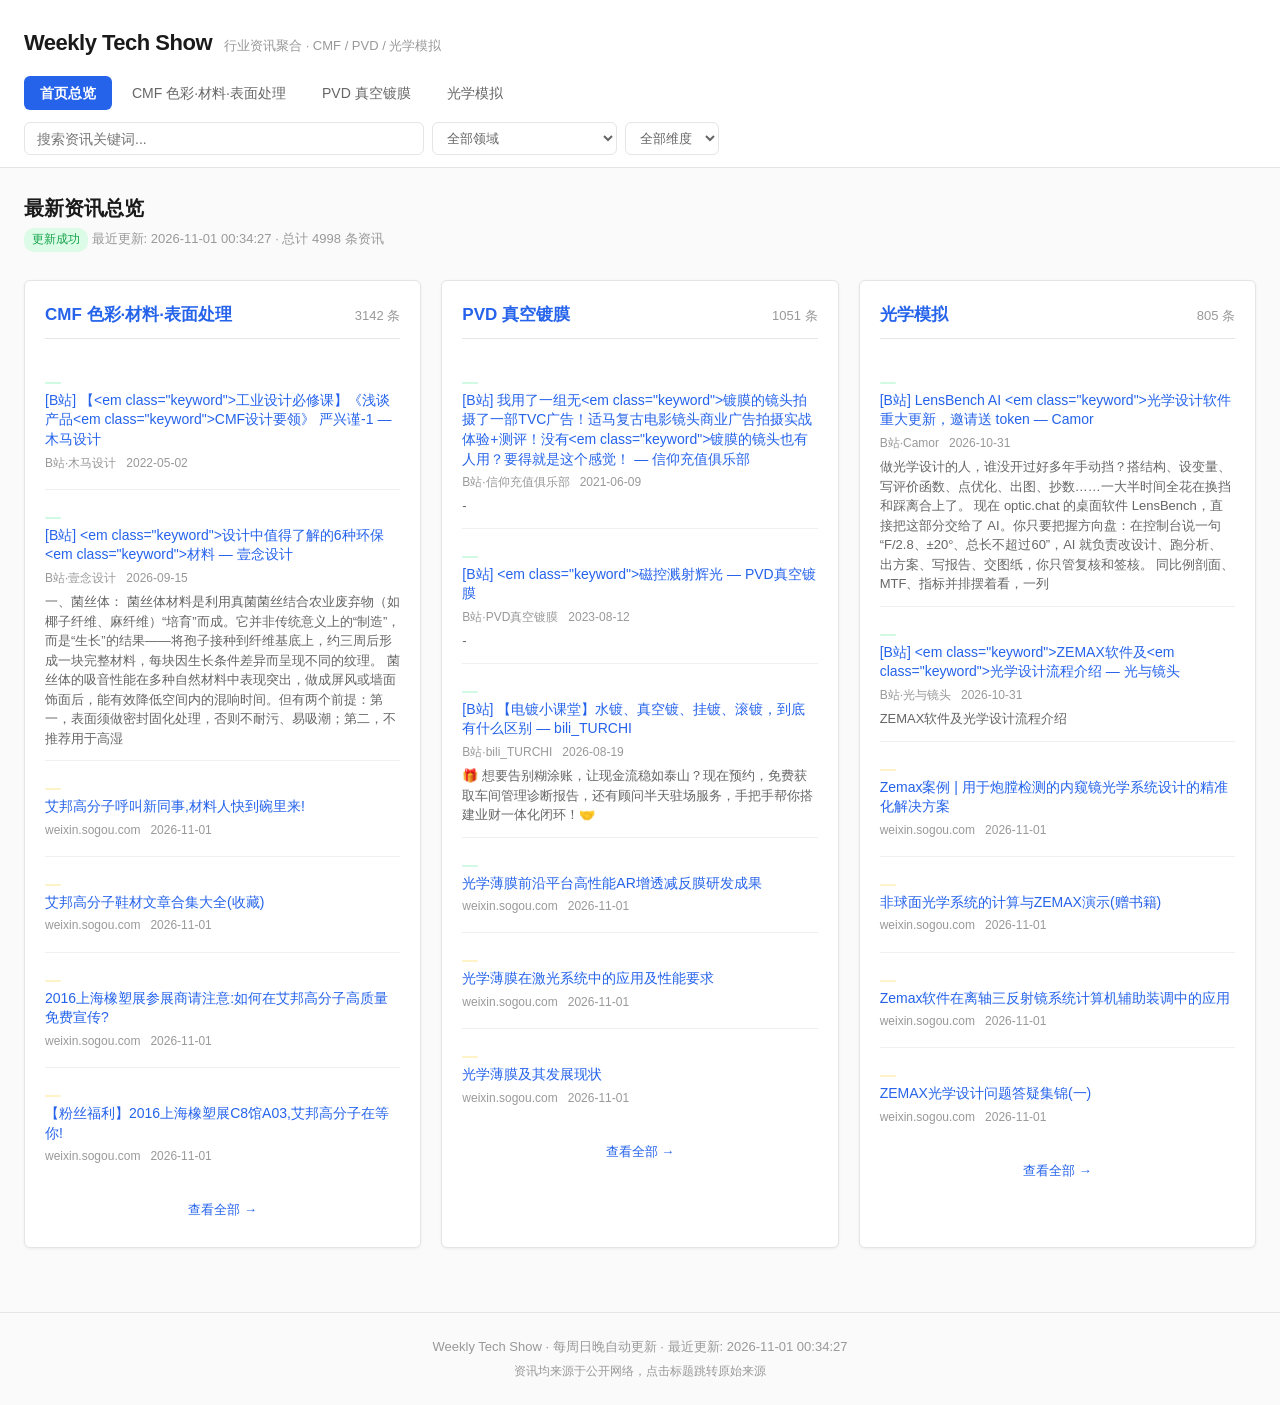
==== docs/index.html @ 41ee2914 "auto: update 2026-10-31" ====
<!DOCTYPE html>
<html lang="zh-CN">
<head>
    <meta charset="UTF-8">
    <meta name="viewport" content="width=device-width, initial-scale=1.0">
    <title>Weekly Tech Show — 首页总览</title>
    <link rel="stylesheet" href="./static/css/style.css">
</head>
<body>
    <header class="site-header">
        <div class="header-top">
            <h1 class="logo"><a href="./index.html">Weekly Tech Show</a></h1>
            <span class="subtitle">行业资讯聚合 · CMF / PVD / 光学模拟</span>
        </div>
        <nav class="main-nav">
            <a href="./index.html" class="nav-item active">首页总览</a>
            
            <a href="./cmf/index.html" class="nav-item ">CMF 色彩·材料·表面处理</a>
            
            <a href="./pvd/index.html" class="nav-item ">PVD 真空镀膜</a>
            
            <a href="./optical/index.html" class="nav-item ">光学模拟</a>
            
        </nav>
        <div class="search-bar">
            <input type="text" id="searchInput" placeholder="搜索资讯关键词..." autocomplete="off">
            <select id="domainFilter">
                <option value="">全部领域</option>
                
                <option value="cmf">CMF 色彩·材料·表面处理</option>
                
                <option value="pvd">PVD 真空镀膜</option>
                
                <option value="optical">光学模拟</option>
                
            </select>
            <select id="categoryFilter">
                <option value="">全部维度</option>
                <option value="tech">技术前沿</option>
                <option value="patent">专利信息</option>
                <option value="industry">行业动态</option>
            </select>
        </div>
    </header>

    <main class="site-main">
        
<section class="overview">
    <h2>最新资讯总览</h2>
    <p class="update-info">
        
        <span class="badge badge-success">更新成功</span>
        
        最近更新: 2026-11-01 00:34:27 · 总计 4998 条资讯
    </p>
</section>

<section class="domain-grid">
    
    <div class="domain-card">
        <div class="domain-card-header">
            <h3><a href="cmf/index.html">CMF 色彩·材料·表面处理</a></h3>
            <span class="count">3142 条</span>
        </div>
        <div class="domain-preview">
            
            <div class="article-item tech">
                <span class="cat-tag cat-tech"></span>
                <h4><a href="https://www.bilibili.com/video/BV1nB4y117os" target="_blank" rel="noopener">[B站] 【&lt;em class=&#34;keyword&#34;&gt;工业设计必修课】《浅谈产品&lt;em class=&#34;keyword&#34;&gt;CMF设计要领》 严兴谨-1 — 木马设计</a></h4>
                <div class="meta">
                    <span class="source">B站·木马设计</span>
                    <span class="date">2022-05-02</span>
                </div>
                
            </div>
            
            <div class="article-item tech">
                <span class="cat-tag cat-tech"></span>
                <h4><a href="https://www.bilibili.com/video/BV1yqeJ6EEhn" target="_blank" rel="noopener">[B站] &lt;em class=&#34;keyword&#34;&gt;设计中值得了解的6种环保&lt;em class=&#34;keyword&#34;&gt;材料 — 壹念设计</a></h4>
                <div class="meta">
                    <span class="source">B站·壹念设计</span>
                    <span class="date">2026-09-15</span>
                </div>
                <p class="summary">一、菌丝体：
菌丝体材料是利用真菌菌丝结合农业废弃物（如椰子纤维、麻纤维）“培育”而成。它并非传统意义上的“制造”，而是“生长”的结果——将孢子接种到纤维基底上，约三周后形成一块完整材料，每块因生长条件差异而呈现不同的纹理。
菌丝体的吸音性能在多种自然材料中表现突出，做成屏风或墙面饰面后，能有效降低空间内的混响时间。但有两个前提：第一，表面须做密封固化处理，否则不耐污、易吸潮；第二，不推荐用于高湿</p>
            </div>
            
            <div class="article-item industry">
                <span class="cat-tag cat-industry"></span>
                <h4><a href="https://weixin.sogou.com/link?url=[base64].&amp;type=2&amp;query=%E8%89%BE%E9%82%A6%E9%AB%98%E5%88%86%E5%AD%90&amp;token=D2C158496FB1D7B21E18423866529ED61EDB5CB66AE61854" target="_blank" rel="noopener">艾邦高分子呼叫新同事,材料人快到碗里来!</a></h4>
                <div class="meta">
                    <span class="source">weixin.sogou.com</span>
                    <span class="date">2026-11-01</span>
                </div>
                
            </div>
            
            <div class="article-item industry">
                <span class="cat-tag cat-industry"></span>
                <h4><a href="https://weixin.sogou.com/link?url=[base64]..&amp;type=2&amp;query=%E8%89%BE%E9%82%A6%E9%AB%98%E5%88%86%E5%AD%90&amp;token=D2C158496FB1D7B21E18423866529ED61EDB5CB66AE61854" target="_blank" rel="noopener">艾邦高分子鞋材文章合集大全(收藏)</a></h4>
                <div class="meta">
                    <span class="source">weixin.sogou.com</span>
                    <span class="date">2026-11-01</span>
                </div>
                
            </div>
            
            <div class="article-item industry">
                <span class="cat-tag cat-industry"></span>
                <h4><a href="https://weixin.sogou.com/link?url=[base64].&amp;type=2&amp;query=%E8%89%BE%E9%82%A6%E9%AB%98%E5%88%86%E5%AD%90&amp;token=D2C158496FB1D7B21E18423866529ED61EDB5CB66AE61854" target="_blank" rel="noopener">2016上海橡塑展参展商请注意:如何在艾邦高分子高质量免费宣传?</a></h4>
                <div class="meta">
                    <span class="source">weixin.sogou.com</span>
                    <span class="date">2026-11-01</span>
                </div>
                
            </div>
            
            <div class="article-item industry">
                <span class="cat-tag cat-industry"></span>
                <h4><a href="https://weixin.sogou.com/link?url=[base64].&amp;type=2&amp;query=%E8%89%BE%E9%82%A6%E9%AB%98%E5%88%86%E5%AD%90&amp;token=D2C158496FB1D7B21E18423866529ED61EDB5CB66AE61854" target="_blank" rel="noopener">【粉丝福利】2016上海橡塑展C8馆A03,艾邦高分子在等你!</a></h4>
                <div class="meta">
                    <span class="source">weixin.sogou.com</span>
                    <span class="date">2026-11-01</span>
                </div>
                
            </div>
            
        </div>
        <a href="cmf/index.html" class="view-all">查看全部 →</a>
    </div>
    
    <div class="domain-card">
        <div class="domain-card-header">
            <h3><a href="pvd/index.html">PVD 真空镀膜</a></h3>
            <span class="count">1051 条</span>
        </div>
        <div class="domain-preview">
            
            <div class="article-item tech">
                <span class="cat-tag cat-tech"></span>
                <h4><a href="https://www.bilibili.com/video/BV1db4y1d79r" target="_blank" rel="noopener">[B站] 我用了一组无&lt;em class=&#34;keyword&#34;&gt;镀膜的镜头拍摄了一部TVC广告！适马复古电影镜头商业广告拍摄实战体验+测评！没有&lt;em class=&#34;keyword&#34;&gt;镀膜的镜头也有人用？要得就是这个感觉！ — 信仰充值俱乐部</a></h4>
                <div class="meta">
                    <span class="source">B站·信仰充值俱乐部</span>
                    <span class="date">2021-06-09</span>
                </div>
                <p class="summary">-</p>
            </div>
            
            <div class="article-item tech">
                <span class="cat-tag cat-tech"></span>
                <h4><a href="https://www.bilibili.com/video/BV1XV41137DA" target="_blank" rel="noopener">[B站] &lt;em class=&#34;keyword&#34;&gt;磁控溅射辉光 — PVD真空镀膜</a></h4>
                <div class="meta">
                    <span class="source">B站·PVD真空镀膜</span>
                    <span class="date">2023-08-12</span>
                </div>
                <p class="summary">-</p>
            </div>
            
            <div class="article-item tech">
                <span class="cat-tag cat-tech"></span>
                <h4><a href="https://www.bilibili.com/video/BV1BQ876xEQJ" target="_blank" rel="noopener">[B站] 【电镀小课堂】水镀、真空镀、挂镀、滚镀，到底有什么区别 — bili_TURCHI</a></h4>
                <div class="meta">
                    <span class="source">B站·bili_TURCHI</span>
                    <span class="date">2026-08-19</span>
                </div>
                <p class="summary">🎁 想要告别糊涂账，让现金流稳如泰山？现在预约，免费获取车间管理诊断报告，还有顾问半天驻场服务，手把手帮你搭建业财一体化闭环！🤝</p>
            </div>
            
            <div class="article-item tech">
                <span class="cat-tag cat-tech"></span>
                <h4><a href="https://weixin.sogou.com/link?url=[base64]..&amp;type=2&amp;query=%E8%96%84%E8%86%9C%E6%9D%90%E6%96%99%E5%89%8D%E6%B2%BF&amp;token=D2C23B70419CFE9833356C114DC848DB3488310B6AE6186D" target="_blank" rel="noopener">光学薄膜前沿平台高性能AR增透减反膜研发成果</a></h4>
                <div class="meta">
                    <span class="source">weixin.sogou.com</span>
                    <span class="date">2026-11-01</span>
                </div>
                
            </div>
            
            <div class="article-item industry">
                <span class="cat-tag cat-industry"></span>
                <h4><a href="https://weixin.sogou.com/link?url=[base64]..&amp;type=2&amp;query=%E8%96%84%E8%86%9C%E5%85%89%E5%AD%A6&amp;token=D2C22ECD419CFE9833356C114DC848DB3488310B6AE6186C" target="_blank" rel="noopener">光学薄膜在激光系统中的应用及性能要求</a></h4>
                <div class="meta">
                    <span class="source">weixin.sogou.com</span>
                    <span class="date">2026-11-01</span>
                </div>
                
            </div>
            
            <div class="article-item industry">
                <span class="cat-tag cat-industry"></span>
                <h4><a href="https://weixin.sogou.com/link?url=[base64]..&amp;type=2&amp;query=%E8%96%84%E8%86%9C%E5%85%89%E5%AD%A6&amp;token=D2C22ECD419CFE9833356C114DC848DB3488310B6AE6186C" target="_blank" rel="noopener">光学薄膜及其发展现状</a></h4>
                <div class="meta">
                    <span class="source">weixin.sogou.com</span>
                    <span class="date">2026-11-01</span>
                </div>
                
            </div>
            
        </div>
        <a href="pvd/index.html" class="view-all">查看全部 →</a>
    </div>
    
    <div class="domain-card">
        <div class="domain-card-header">
            <h3><a href="optical/index.html">光学模拟</a></h3>
            <span class="count">805 条</span>
        </div>
        <div class="domain-preview">
            
            <div class="article-item tech">
                <span class="cat-tag cat-tech"></span>
                <h4><a href="https://www.bilibili.com/video/BV1znxy6oEcx" target="_blank" rel="noopener">[B站] LensBench AI &lt;em class=&#34;keyword&#34;&gt;光学设计软件重大更新，邀请送 token — Camor</a></h4>
                <div class="meta">
                    <span class="source">B站·Camor</span>
                    <span class="date">2026-10-31</span>
                </div>
                <p class="summary">做光学设计的人，谁没开过好多年手动挡？搭结构、设变量、写评价函数、点优化、出图、抄数……一大半时间全花在换挡和踩离合上了。

现在 optic.chat 的桌面软件 LensBench，直接把这部分交给了 AI。你只要把握方向盘：在控制台说一句“F/2.8、±20°、总长不超过60”，AI 就负责改设计、跑分析、出方案、写报告、交图纸，你只管复核和签核。

同比例剖面、MTF、指标并排摆着看，一列</p>
            </div>
            
            <div class="article-item tech">
                <span class="cat-tag cat-tech"></span>
                <h4><a href="https://www.bilibili.com/video/BV1Lgx16WEPE" target="_blank" rel="noopener">[B站] &lt;em class=&#34;keyword&#34;&gt;ZEMAX软件及&lt;em class=&#34;keyword&#34;&gt;光学设计流程介绍 — 光与镜头</a></h4>
                <div class="meta">
                    <span class="source">B站·光与镜头</span>
                    <span class="date">2026-10-31</span>
                </div>
                <p class="summary">ZEMAX软件及光学设计流程介绍</p>
            </div>
            
            <div class="article-item industry">
                <span class="cat-tag cat-industry"></span>
                <h4><a href="https://weixin.sogou.com/link?url=[base64]..&amp;type=2&amp;query=%E5%85%89%E5%AD%A6%E6%A8%A1%E6%8B%9F ZEMAX&amp;token=D2C3074A11CDA8CF63653D4618F2B2EB63BB9D3A6AE61885" target="_blank" rel="noopener">Zemax案例 | 用于炮膛检测的内窥镜光学系统设计的精准化解决方案</a></h4>
                <div class="meta">
                    <span class="source">weixin.sogou.com</span>
                    <span class="date">2026-11-01</span>
                </div>
                
            </div>
            
            <div class="article-item industry">
                <span class="cat-tag cat-industry"></span>
                <h4><a href="https://weixin.sogou.com/link?url=[base64]..&amp;type=2&amp;query=%E5%85%89%E5%AD%A6%E6%A8%A1%E6%8B%9F ZEMAX&amp;token=D2C3074A11CDA8CF63653D4618F2B2EB63BB9D3A6AE61885" target="_blank" rel="noopener">非球面光学系统的计算与ZEMAX演示(赠书籍)</a></h4>
                <div class="meta">
                    <span class="source">weixin.sogou.com</span>
                    <span class="date">2026-11-01</span>
                </div>
                
            </div>
            
            <div class="article-item industry">
                <span class="cat-tag cat-industry"></span>
                <h4><a href="https://weixin.sogou.com/link?url=[base64]..&amp;type=2&amp;query=%E5%85%89%E5%AD%A6%E6%A8%A1%E6%8B%9F ZEMAX&amp;token=D2C3074A11CDA8CF63653D4618F2B2EB63BB9D3A6AE61885" target="_blank" rel="noopener">Zemax软件在离轴三反射镜系统计算机辅助装调中的应用</a></h4>
                <div class="meta">
                    <span class="source">weixin.sogou.com</span>
                    <span class="date">2026-11-01</span>
                </div>
                
            </div>
            
            <div class="article-item industry">
                <span class="cat-tag cat-industry"></span>
                <h4><a href="https://weixin.sogou.com/link?url=[base64]..&amp;type=2&amp;query=%E5%85%89%E5%AD%A6%E6%A8%A1%E6%8B%9F ZEMAX&amp;token=D2C3074A11CDA8CF63653D4618F2B2EB63BB9D3A6AE61885" target="_blank" rel="noopener">ZEMAX光学设计问题答疑集锦(一)</a></h4>
                <div class="meta">
                    <span class="source">weixin.sogou.com</span>
                    <span class="date">2026-11-01</span>
                </div>
                
            </div>
            
        </div>
        <a href="optical/index.html" class="view-all">查看全部 →</a>
    </div>
    
</section>

    </main>

    <footer class="site-footer">
        <p>Weekly Tech Show · 每周日晚自动更新 · 最近更新: 2026-11-01 00:34:27</p>
        <p class="footer-hint">资讯均来源于公开网络，点击标题跳转原始来源</p>
    </footer>

    <script src="./static/js/search.js"></script>
</body>
</html>
---- docs/static/css/style.css ----
/* ============================================================
   Weekly Tech Show — 极简样式
   ============================================================ */

:root {
    --bg: #fafafa;
    --surface: #ffffff;
    --border: #e5e5e5;
    --text: #1a1a1a;
    --text-secondary: #666;
    --text-muted: #999;
    --accent: #2563eb;
    --accent-hover: #1d4ed8;
    --tech: #059669;
    --patent: #7c3aed;
    --industry: #d97706;
    --success: #16a34a;
    --radius: 6px;
    --shadow: 0 1px 3px rgba(0,0,0,.06);
}

* { margin: 0; padding: 0; box-sizing: border-box; }

body {
    font-family: -apple-system, BlinkMacSystemFont, "Segoe UI", "PingFang SC",
                 "Microsoft YaHei", "Helvetica Neue", sans-serif;
    background: var(--bg);
    color: var(--text);
    line-height: 1.6;
    font-size: 15px;
}

a { color: var(--accent); text-decoration: none; }
a:hover { color: var(--accent-hover); text-decoration: underline; }

/* ---------- Header ---------- */

.site-header {
    background: var(--surface);
    border-bottom: 1px solid var(--border);
    padding: 16px 24px 12px;
    position: sticky;
    top: 0;
    z-index: 100;
}

.header-top {
    display: flex;
    align-items: baseline;
    gap: 12px;
    margin-bottom: 12px;
}

.logo a {
    font-size: 22px;
    font-weight: 700;
    color: var(--text);
    letter-spacing: -.5px;
}
.logo a:hover { text-decoration: none; color: var(--accent); }

.subtitle {
    font-size: 13px;
    color: var(--text-muted);
}

/* ---------- Navigation ---------- */

.main-nav {
    display: flex;
    gap: 4px;
    margin-bottom: 12px;
}

.nav-item {
    padding: 6px 16px;
    border-radius: var(--radius);
    font-size: 14px;
    color: var(--text-secondary);
    transition: background .15s;
}
.nav-item:hover { background: #f0f0f0; text-decoration: none; color: var(--text); }
.nav-item.active { background: var(--accent); color: #fff; font-weight: 600; }
.nav-item.active:hover { background: var(--accent-hover); color: #fff; }

/* ---------- Search ---------- */

.search-bar {
    display: flex;
    gap: 8px;
}

.search-bar input {
    flex: 1;
    max-width: 400px;
    padding: 7px 12px;
    border: 1px solid var(--border);
    border-radius: var(--radius);
    font-size: 14px;
    outline: none;
    transition: border-color .15s;
}
.search-bar input:focus { border-color: var(--accent); }

.search-bar select {
    padding: 7px 10px;
    border: 1px solid var(--border);
    border-radius: var(--radius);
    font-size: 13px;
    background: var(--surface);
    color: var(--text-secondary);
    outline: none;
}

/* ---------- Main Content ---------- */

.site-main {
    max-width: 1320px;
    margin: 0 auto;
    padding: 24px;
}

/* ---------- Overview ---------- */

.overview {
    margin-bottom: 28px;
}

.overview h2 {
    font-size: 20px;
    font-weight: 600;
    margin-bottom: 4px;
}

.update-info {
    font-size: 13px;
    color: var(--text-muted);
}

/* ---------- Badges ---------- */

.badge {
    display: inline-block;
    padding: 2px 8px;
    border-radius: 10px;
    font-size: 12px;
    font-weight: 500;
}
.badge-success { background: #dcfce7; color: var(--success); }

/* ---------- Category Tags ---------- */

.cat-tag {
    display: inline-block;
    padding: 1px 8px;
    border-radius: 3px;
    font-size: 11px;
    font-weight: 600;
    letter-spacing: .5px;
    text-transform: uppercase;
}
.cat-tech { background: #d1fae5; color: #065f46; }
.cat-patent { background: #ede9fe; color: #5b21b6; }
.cat-industry { background: #fef3c7; color: #92400e; }

/* ---------- Domain Grid (Homepage) ---------- */

.domain-grid {
    display: grid;
    grid-template-columns: repeat(3, 1fr);
    gap: 20px;
}

@media (max-width: 1100px) { .domain-grid { grid-template-columns: 1fr; } }

.domain-card {
    background: var(--surface);
    border: 1px solid var(--border);
    border-radius: var(--radius);
    padding: 20px;
    box-shadow: var(--shadow);
}

.domain-card-header {
    display: flex;
    justify-content: space-between;
    align-items: baseline;
    margin-bottom: 16px;
    padding-bottom: 10px;
    border-bottom: 1px solid var(--border);
}

.domain-card-header h3 { font-size: 17px; font-weight: 600; }

.domain-card-header .count {
    font-size: 13px;
    color: var(--text-muted);
}

.view-all {
    display: block;
    text-align: center;
    margin-top: 12px;
    padding: 6px;
    font-size: 13px;
    color: var(--accent);
    border-radius: var(--radius);
    transition: background .15s;
}
.view-all:hover { background: #eff6ff; text-decoration: none; }

/* ---------- Three-Column Layout (Domain Page) ---------- */

.three-col {
    display: grid;
    grid-template-columns: repeat(3, 1fr);
    gap: 20px;
}

@media (max-width: 1100px) { .three-col { grid-template-columns: 1fr; } }

.col {
    background: var(--surface);
    border: 1px solid var(--border);
    border-radius: var(--radius);
    padding: 18px;
    box-shadow: var(--shadow);
}

.col-header {
    display: flex;
    justify-content: space-between;
    align-items: center;
    margin-bottom: 14px;
    padding-bottom: 10px;
    border-bottom: 1px solid var(--border);
}

.col-header h3 { font-size: 15px; font-weight: 600; }
.col-header .count { font-size: 12px; color: var(--text-muted); }

/* ---------- Article Item ---------- */

.article-item {
    padding: 12px 0;
    border-bottom: 1px solid #f0f0f0;
}
.article-item:last-child { border-bottom: none; }

.article-item h4 {
    font-size: 14px;
    font-weight: 500;
    margin-bottom: 4px;
    line-height: 1.4;
}

.article-item .meta {
    font-size: 12px;
    color: var(--text-muted);
    display: flex;
    gap: 10px;
    margin-bottom: 4px;
}

.article-item .summary {
    font-size: 13px;
    color: var(--text-secondary);
    line-height: 1.5;
    margin-top: 4px;
}

.empty-hint {
    text-align: center;
    color: var(--text-muted);
    font-size: 13px;
    padding: 20px 0;
}

/* ---------- Domain Header ---------- */

.domain-header {
    margin-bottom: 24px;
}
.domain-header h2 {
    font-size: 22px;
    font-weight: 600;
    margin-bottom: 4px;
}

/* ---------- Footer ---------- */

.site-footer {
    text-align: center;
    padding: 24px;
    border-top: 1px solid var(--border);
    margin-top: 40px;
    font-size: 13px;
    color: var(--text-muted);
}
.footer-hint { font-size: 12px; margin-top: 4px; }

/* ---------- Search Highlight ---------- */

.highlight { background: #fef08a; padding: 0 2px; border-radius: 2px; }
.article-item.hidden { display: none; }
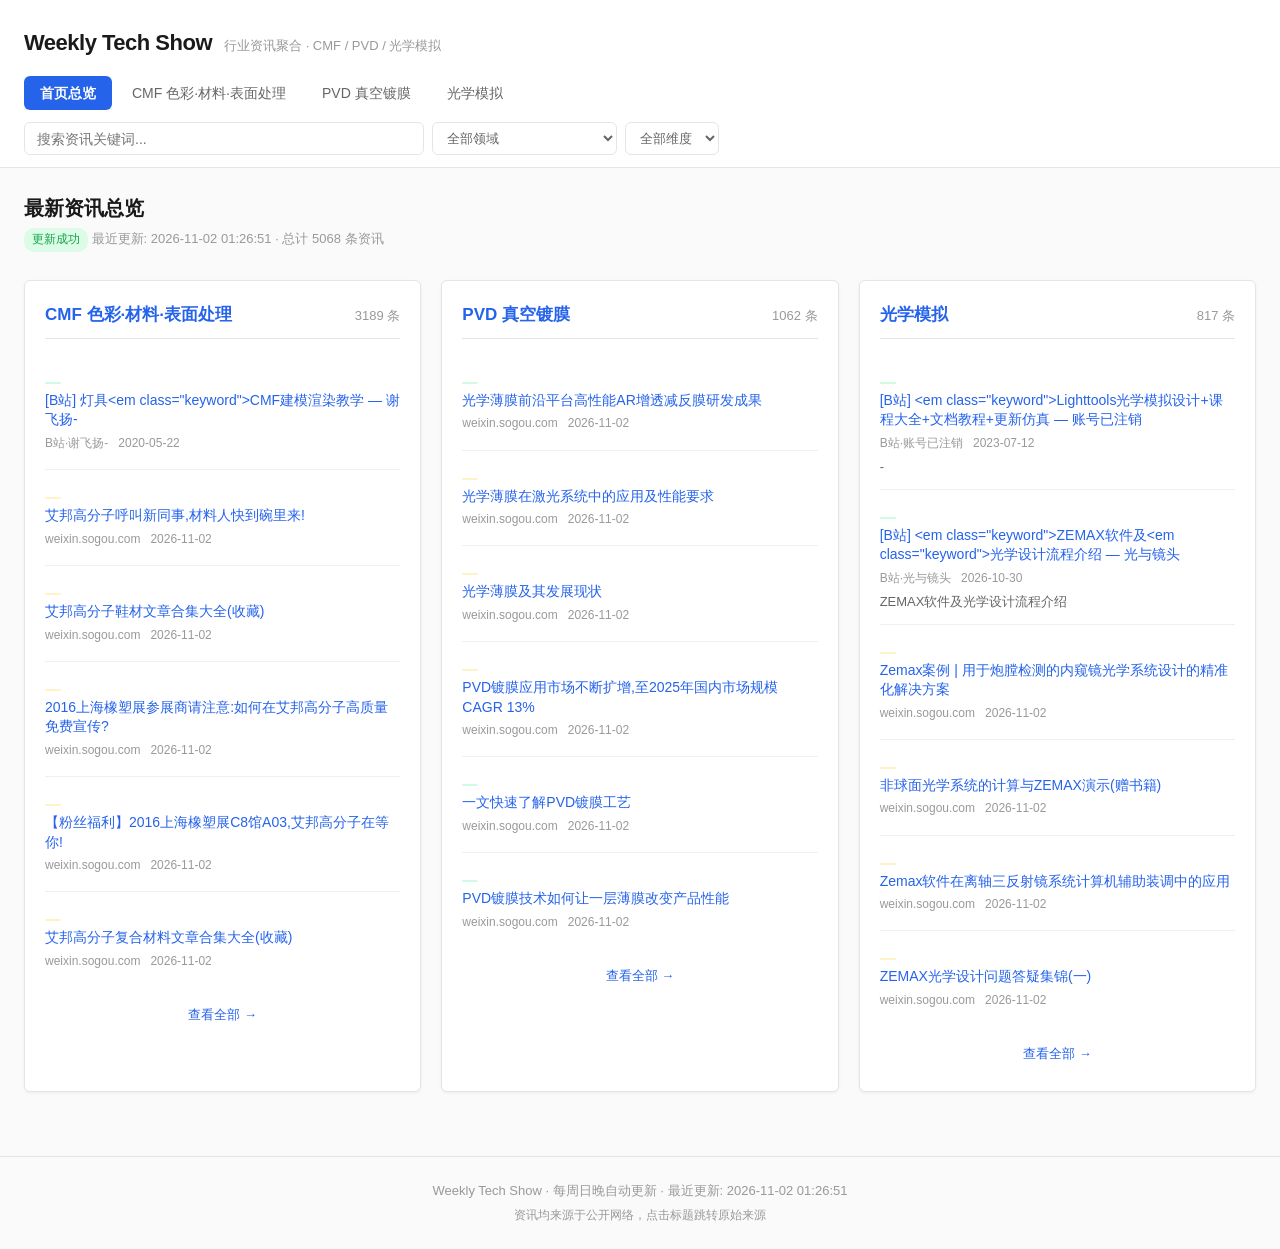
==== commit fca4e8eb: "auto: update 2026-11-01" ====
--- a/docs/index.html
+++ b/docs/index.html
@@ -51,7 +51,7 @@
         
         <span class="badge badge-success">更新成功</span>
         
-        最近更新: 2026-11-01 00:34:27 · 总计 4998 条资讯
+        最近更新: 2026-11-02 01:26:51 · 总计 5068 条资讯
     </p>
 </section>
 
@@ -60,68 +60,66 @@
     <div class="domain-card">
         <div class="domain-card-header">
             <h3><a href="cmf/index.html">CMF 色彩·材料·表面处理</a></h3>
-            <span class="count">3142 条</span>
+            <span class="count">3189 条</span>
         </div>
         <div class="domain-preview">
             
             <div class="article-item tech">
                 <span class="cat-tag cat-tech"></span>
-                <h4><a href="https://www.bilibili.com/video/BV1nB4y117os" target="_blank" rel="noopener">[B站] 【&lt;em class=&#34;keyword&#34;&gt;工业设计必修课】《浅谈产品&lt;em class=&#34;keyword&#34;&gt;CMF设计要领》 严兴谨-1 — 木马设计</a></h4>
-                <div class="meta">
-                    <span class="source">B站·木马设计</span>
-                    <span class="date">2022-05-02</span>
-                </div>
-                
-            </div>
-            
-            <div class="article-item tech">
-                <span class="cat-tag cat-tech"></span>
-                <h4><a href="https://www.bilibili.com/video/BV1yqeJ6EEhn" target="_blank" rel="noopener">[B站] &lt;em class=&#34;keyword&#34;&gt;设计中值得了解的6种环保&lt;em class=&#34;keyword&#34;&gt;材料 — 壹念设计</a></h4>
-                <div class="meta">
-                    <span class="source">B站·壹念设计</span>
-                    <span class="date">2026-09-15</span>
-                </div>
-                <p class="summary">一、菌丝体：
-菌丝体材料是利用真菌菌丝结合农业废弃物（如椰子纤维、麻纤维）“培育”而成。它并非传统意义上的“制造”，而是“生长”的结果——将孢子接种到纤维基底上，约三周后形成一块完整材料，每块因生长条件差异而呈现不同的纹理。
-菌丝体的吸音性能在多种自然材料中表现突出，做成屏风或墙面饰面后，能有效降低空间内的混响时间。但有两个前提：第一，表面须做密封固化处理，否则不耐污、易吸潮；第二，不推荐用于高湿</p>
-            </div>
-            
-            <div class="article-item industry">
-                <span class="cat-tag cat-industry"></span>
-                <h4><a href="https://weixin.sogou.com/link?url=[base64].&amp;type=2&amp;query=%E8%89%BE%E9%82%A6%E9%AB%98%E5%88%86%E5%AD%90&amp;token=D2C158496FB1D7B21E18423866529ED61EDB5CB66AE61854" target="_blank" rel="noopener">艾邦高分子呼叫新同事,材料人快到碗里来!</a></h4>
-                <div class="meta">
-                    <span class="source">weixin.sogou.com</span>
-                    <span class="date">2026-11-01</span>
-                </div>
-                
-            </div>
-            
-            <div class="article-item industry">
-                <span class="cat-tag cat-industry"></span>
-                <h4><a href="https://weixin.sogou.com/link?url=[base64]..&amp;type=2&amp;query=%E8%89%BE%E9%82%A6%E9%AB%98%E5%88%86%E5%AD%90&amp;token=D2C158496FB1D7B21E18423866529ED61EDB5CB66AE61854" target="_blank" rel="noopener">艾邦高分子鞋材文章合集大全(收藏)</a></h4>
-                <div class="meta">
-                    <span class="source">weixin.sogou.com</span>
-                    <span class="date">2026-11-01</span>
-                </div>
-                
-            </div>
-            
-            <div class="article-item industry">
-                <span class="cat-tag cat-industry"></span>
-                <h4><a href="https://weixin.sogou.com/link?url=[base64].&amp;type=2&amp;query=%E8%89%BE%E9%82%A6%E9%AB%98%E5%88%86%E5%AD%90&amp;token=D2C158496FB1D7B21E18423866529ED61EDB5CB66AE61854" target="_blank" rel="noopener">2016上海橡塑展参展商请注意:如何在艾邦高分子高质量免费宣传?</a></h4>
-                <div class="meta">
-                    <span class="source">weixin.sogou.com</span>
-                    <span class="date">2026-11-01</span>
-                </div>
-                
-            </div>
-            
-            <div class="article-item industry">
-                <span class="cat-tag cat-industry"></span>
-                <h4><a href="https://weixin.sogou.com/link?url=[base64].&amp;type=2&amp;query=%E8%89%BE%E9%82%A6%E9%AB%98%E5%88%86%E5%AD%90&amp;token=D2C158496FB1D7B21E18423866529ED61EDB5CB66AE61854" target="_blank" rel="noopener">【粉丝福利】2016上海橡塑展C8馆A03,艾邦高分子在等你!</a></h4>
-                <div class="meta">
-                    <span class="source">weixin.sogou.com</span>
-                    <span class="date">2026-11-01</span>
+                <h4><a href="https://www.bilibili.com/video/BV1SQ4y1A75c" target="_blank" rel="noopener">[B站] 灯具&lt;em class=&#34;keyword&#34;&gt;CMF建模渲染教学 — 谢飞扬-</a></h4>
+                <div class="meta">
+                    <span class="source">B站·谢飞扬-</span>
+                    <span class="date">2020-05-22</span>
+                </div>
+                
+            </div>
+            
+            <div class="article-item industry">
+                <span class="cat-tag cat-industry"></span>
+                <h4><a href="https://weixin.sogou.com/link?url=[base64].&amp;type=2&amp;query=%E8%89%BE%E9%82%A6%E9%AB%98%E5%88%86%E5%AD%90&amp;token=DED949AE1A96267C71742E4B23BDA8C272D384726AE77621" target="_blank" rel="noopener">艾邦高分子呼叫新同事,材料人快到碗里来!</a></h4>
+                <div class="meta">
+                    <span class="source">weixin.sogou.com</span>
+                    <span class="date">2026-11-02</span>
+                </div>
+                
+            </div>
+            
+            <div class="article-item industry">
+                <span class="cat-tag cat-industry"></span>
+                <h4><a href="https://weixin.sogou.com/link?url=[base64]..&amp;type=2&amp;query=%E8%89%BE%E9%82%A6%E9%AB%98%E5%88%86%E5%AD%90&amp;token=DED949AE1A96267C71742E4B23BDA8C272D384726AE77621" target="_blank" rel="noopener">艾邦高分子鞋材文章合集大全(收藏)</a></h4>
+                <div class="meta">
+                    <span class="source">weixin.sogou.com</span>
+                    <span class="date">2026-11-02</span>
+                </div>
+                
+            </div>
+            
+            <div class="article-item industry">
+                <span class="cat-tag cat-industry"></span>
+                <h4><a href="https://weixin.sogou.com/link?url=[base64].&amp;type=2&amp;query=%E8%89%BE%E9%82%A6%E9%AB%98%E5%88%86%E5%AD%90&amp;token=DED949AE1A96267C71742E4B23BDA8C272D384726AE77621" target="_blank" rel="noopener">2016上海橡塑展参展商请注意:如何在艾邦高分子高质量免费宣传?</a></h4>
+                <div class="meta">
+                    <span class="source">weixin.sogou.com</span>
+                    <span class="date">2026-11-02</span>
+                </div>
+                
+            </div>
+            
+            <div class="article-item industry">
+                <span class="cat-tag cat-industry"></span>
+                <h4><a href="https://weixin.sogou.com/link?url=[base64].&amp;type=2&amp;query=%E8%89%BE%E9%82%A6%E9%AB%98%E5%88%86%E5%AD%90&amp;token=DED949AE1A96267C71742E4B23BDA8C272D384726AE77621" target="_blank" rel="noopener">【粉丝福利】2016上海橡塑展C8馆A03,艾邦高分子在等你!</a></h4>
+                <div class="meta">
+                    <span class="source">weixin.sogou.com</span>
+                    <span class="date">2026-11-02</span>
+                </div>
+                
+            </div>
+            
+            <div class="article-item industry">
+                <span class="cat-tag cat-industry"></span>
+                <h4><a href="https://weixin.sogou.com/link?url=[base64]..&amp;type=2&amp;query=%E8%89%BE%E9%82%A6%E9%AB%98%E5%88%86%E5%AD%90&amp;token=DED949AE1A96267C71742E4B23BDA8C272D384726AE77621" target="_blank" rel="noopener">艾邦高分子复合材料文章合集大全(收藏)</a></h4>
+                <div class="meta">
+                    <span class="source">weixin.sogou.com</span>
+                    <span class="date">2026-11-02</span>
                 </div>
                 
             </div>
@@ -133,66 +131,66 @@
     <div class="domain-card">
         <div class="domain-card-header">
             <h3><a href="pvd/index.html">PVD 真空镀膜</a></h3>
-            <span class="count">1051 条</span>
+            <span class="count">1062 条</span>
         </div>
         <div class="domain-preview">
             
             <div class="article-item tech">
                 <span class="cat-tag cat-tech"></span>
-                <h4><a href="https://www.bilibili.com/video/BV1db4y1d79r" target="_blank" rel="noopener">[B站] 我用了一组无&lt;em class=&#34;keyword&#34;&gt;镀膜的镜头拍摄了一部TVC广告！适马复古电影镜头商业广告拍摄实战体验+测评！没有&lt;em class=&#34;keyword&#34;&gt;镀膜的镜头也有人用？要得就是这个感觉！ — 信仰充值俱乐部</a></h4>
-                <div class="meta">
-                    <span class="source">B站·信仰充值俱乐部</span>
-                    <span class="date">2021-06-09</span>
-                </div>
-                <p class="summary">-</p>
-            </div>
-            
-            <div class="article-item tech">
-                <span class="cat-tag cat-tech"></span>
-                <h4><a href="https://www.bilibili.com/video/BV1XV41137DA" target="_blank" rel="noopener">[B站] &lt;em class=&#34;keyword&#34;&gt;磁控溅射辉光 — PVD真空镀膜</a></h4>
-                <div class="meta">
-                    <span class="source">B站·PVD真空镀膜</span>
-                    <span class="date">2023-08-12</span>
-                </div>
-                <p class="summary">-</p>
-            </div>
-            
-            <div class="article-item tech">
-                <span class="cat-tag cat-tech"></span>
-                <h4><a href="https://www.bilibili.com/video/BV1BQ876xEQJ" target="_blank" rel="noopener">[B站] 【电镀小课堂】水镀、真空镀、挂镀、滚镀，到底有什么区别 — bili_TURCHI</a></h4>
-                <div class="meta">
-                    <span class="source">B站·bili_TURCHI</span>
-                    <span class="date">2026-08-19</span>
-                </div>
-                <p class="summary">🎁 想要告别糊涂账，让现金流稳如泰山？现在预约，免费获取车间管理诊断报告，还有顾问半天驻场服务，手把手帮你搭建业财一体化闭环！🤝</p>
-            </div>
-            
-            <div class="article-item tech">
-                <span class="cat-tag cat-tech"></span>
-                <h4><a href="https://weixin.sogou.com/link?url=[base64]..&amp;type=2&amp;query=%E8%96%84%E8%86%9C%E6%9D%90%E6%96%99%E5%89%8D%E6%B2%BF&amp;token=D2C23B70419CFE9833356C114DC848DB3488310B6AE6186D" target="_blank" rel="noopener">光学薄膜前沿平台高性能AR增透减反膜研发成果</a></h4>
-                <div class="meta">
-                    <span class="source">weixin.sogou.com</span>
-                    <span class="date">2026-11-01</span>
-                </div>
-                
-            </div>
-            
-            <div class="article-item industry">
-                <span class="cat-tag cat-industry"></span>
-                <h4><a href="https://weixin.sogou.com/link?url=[base64]..&amp;type=2&amp;query=%E8%96%84%E8%86%9C%E5%85%89%E5%AD%A6&amp;token=D2C22ECD419CFE9833356C114DC848DB3488310B6AE6186C" target="_blank" rel="noopener">光学薄膜在激光系统中的应用及性能要求</a></h4>
-                <div class="meta">
-                    <span class="source">weixin.sogou.com</span>
-                    <span class="date">2026-11-01</span>
-                </div>
-                
-            </div>
-            
-            <div class="article-item industry">
-                <span class="cat-tag cat-industry"></span>
-                <h4><a href="https://weixin.sogou.com/link?url=[base64]..&amp;type=2&amp;query=%E8%96%84%E8%86%9C%E5%85%89%E5%AD%A6&amp;token=D2C22ECD419CFE9833356C114DC848DB3488310B6AE6186C" target="_blank" rel="noopener">光学薄膜及其发展现状</a></h4>
-                <div class="meta">
-                    <span class="source">weixin.sogou.com</span>
-                    <span class="date">2026-11-01</span>
+                <h4><a href="https://weixin.sogou.com/link?url=[base64]..&amp;type=2&amp;query=%E8%96%84%E8%86%9C%E6%9D%90%E6%96%99%E5%89%8D%E6%B2%BF&amp;token=DEDA035C0E82316865603A5F361487366639A4D06AE77639" target="_blank" rel="noopener">光学薄膜前沿平台高性能AR增透减反膜研发成果</a></h4>
+                <div class="meta">
+                    <span class="source">weixin.sogou.com</span>
+                    <span class="date">2026-11-02</span>
+                </div>
+                
+            </div>
+            
+            <div class="article-item industry">
+                <span class="cat-tag cat-industry"></span>
+                <h4><a href="https://weixin.sogou.com/link?url=[base64]..&amp;type=2&amp;query=%E8%96%84%E8%86%9C%E5%85%89%E5%AD%A6&amp;token=DED9F8EF0E82316865603A5F361487366639A4D06AE77637" target="_blank" rel="noopener">光学薄膜在激光系统中的应用及性能要求</a></h4>
+                <div class="meta">
+                    <span class="source">weixin.sogou.com</span>
+                    <span class="date">2026-11-02</span>
+                </div>
+                
+            </div>
+            
+            <div class="article-item industry">
+                <span class="cat-tag cat-industry"></span>
+                <h4><a href="https://weixin.sogou.com/link?url=[base64]..&amp;type=2&amp;query=%E8%96%84%E8%86%9C%E5%85%89%E5%AD%A6&amp;token=DED9F8EF0E82316865603A5F361487366639A4D06AE77637" target="_blank" rel="noopener">光学薄膜及其发展现状</a></h4>
+                <div class="meta">
+                    <span class="source">weixin.sogou.com</span>
+                    <span class="date">2026-11-02</span>
+                </div>
+                
+            </div>
+            
+            <div class="article-item industry">
+                <span class="cat-tag cat-industry"></span>
+                <h4><a href="https://weixin.sogou.com/link?url=[base64]..&amp;type=2&amp;query=PVD%E9%95%80%E8%86%9C%E6%8A%80%E6%9C%AF&amp;token=DED9ED980E82316865603A5F361487366639A4D06AE77636" target="_blank" rel="noopener">PVD镀膜应用市场不断扩增,至2025年国内市场规模CAGR 13%</a></h4>
+                <div class="meta">
+                    <span class="source">weixin.sogou.com</span>
+                    <span class="date">2026-11-02</span>
+                </div>
+                
+            </div>
+            
+            <div class="article-item tech">
+                <span class="cat-tag cat-tech"></span>
+                <h4><a href="https://weixin.sogou.com/link?url=[base64]..&amp;type=2&amp;query=PVD%E9%95%80%E8%86%9C%E6%8A%80%E6%9C%AF&amp;token=DED9ED980E82316865603A5F361487366639A4D06AE77636" target="_blank" rel="noopener">一文快速了解PVD镀膜工艺</a></h4>
+                <div class="meta">
+                    <span class="source">weixin.sogou.com</span>
+                    <span class="date">2026-11-02</span>
+                </div>
+                
+            </div>
+            
+            <div class="article-item tech">
+                <span class="cat-tag cat-tech"></span>
+                <h4><a href="https://weixin.sogou.com/link?url=[base64]..&amp;type=2&amp;query=PVD%E9%95%80%E8%86%9C%E6%8A%80%E6%9C%AF&amp;token=DED9ED980E82316865603A5F361487366639A4D06AE77636" target="_blank" rel="noopener">PVD镀膜技术如何让一层薄膜改变产品性能</a></h4>
+                <div class="meta">
+                    <span class="source">weixin.sogou.com</span>
+                    <span class="date">2026-11-02</span>
                 </div>
                 
             </div>
@@ -204,70 +202,66 @@
     <div class="domain-card">
         <div class="domain-card-header">
             <h3><a href="optical/index.html">光学模拟</a></h3>
-            <span class="count">805 条</span>
+            <span class="count">817 条</span>
         </div>
         <div class="domain-preview">
             
             <div class="article-item tech">
                 <span class="cat-tag cat-tech"></span>
-                <h4><a href="https://www.bilibili.com/video/BV1znxy6oEcx" target="_blank" rel="noopener">[B站] LensBench AI &lt;em class=&#34;keyword&#34;&gt;光学设计软件重大更新，邀请送 token — Camor</a></h4>
-                <div class="meta">
-                    <span class="source">B站·Camor</span>
-                    <span class="date">2026-10-31</span>
-                </div>
-                <p class="summary">做光学设计的人，谁没开过好多年手动挡？搭结构、设变量、写评价函数、点优化、出图、抄数……一大半时间全花在换挡和踩离合上了。
-
-现在 optic.chat 的桌面软件 LensBench，直接把这部分交给了 AI。你只要把握方向盘：在控制台说一句“F/2.8、±20°、总长不超过60”，AI 就负责改设计、跑分析、出方案、写报告、交图纸，你只管复核和签核。
-
-同比例剖面、MTF、指标并排摆着看，一列</p>
-            </div>
-            
-            <div class="article-item tech">
-                <span class="cat-tag cat-tech"></span>
-                <h4><a href="https://www.bilibili.com/video/BV1Lgx16WEPE" target="_blank" rel="noopener">[B站] &lt;em class=&#34;keyword&#34;&gt;ZEMAX软件及&lt;em class=&#34;keyword&#34;&gt;光学设计流程介绍 — 光与镜头</a></h4>
+                <h4><a href="https://www.bilibili.com/video/BV1wz4y177Fu" target="_blank" rel="noopener">[B站] &lt;em class=&#34;keyword&#34;&gt;Lighttools光学模拟设计+课程大全+文档教程+更新仿真 — 账号已注销</a></h4>
+                <div class="meta">
+                    <span class="source">B站·账号已注销</span>
+                    <span class="date">2023-07-12</span>
+                </div>
+                <p class="summary">-</p>
+            </div>
+            
+            <div class="article-item tech">
+                <span class="cat-tag cat-tech"></span>
+                <h4><a href="https://www.bilibili.com/video/BV1j9xi6AEYg" target="_blank" rel="noopener">[B站] &lt;em class=&#34;keyword&#34;&gt;ZEMAX软件及&lt;em class=&#34;keyword&#34;&gt;光学设计流程介绍 — 光与镜头</a></h4>
                 <div class="meta">
                     <span class="source">B站·光与镜头</span>
-                    <span class="date">2026-10-31</span>
+                    <span class="date">2026-10-30</span>
                 </div>
                 <p class="summary">ZEMAX软件及光学设计流程介绍</p>
             </div>
             
             <div class="article-item industry">
                 <span class="cat-tag cat-industry"></span>
-                <h4><a href="https://weixin.sogou.com/link?url=[base64]..&amp;type=2&amp;query=%E5%85%89%E5%AD%A6%E6%A8%A1%E6%8B%9F ZEMAX&amp;token=D2C3074A11CDA8CF63653D4618F2B2EB63BB9D3A6AE61885" target="_blank" rel="noopener">Zemax案例 | 用于炮膛检测的内窥镜光学系统设计的精准化解决方案</a></h4>
-                <div class="meta">
-                    <span class="source">weixin.sogou.com</span>
-                    <span class="date">2026-11-01</span>
-                </div>
-                
-            </div>
-            
-            <div class="article-item industry">
-                <span class="cat-tag cat-industry"></span>
-                <h4><a href="https://weixin.sogou.com/link?url=[base64]..&amp;type=2&amp;query=%E5%85%89%E5%AD%A6%E6%A8%A1%E6%8B%9F ZEMAX&amp;token=D2C3074A11CDA8CF63653D4618F2B2EB63BB9D3A6AE61885" target="_blank" rel="noopener">非球面光学系统的计算与ZEMAX演示(赠书籍)</a></h4>
-                <div class="meta">
-                    <span class="source">weixin.sogou.com</span>
-                    <span class="date">2026-11-01</span>
-                </div>
-                
-            </div>
-            
-            <div class="article-item industry">
-                <span class="cat-tag cat-industry"></span>
-                <h4><a href="https://weixin.sogou.com/link?url=[base64]..&amp;type=2&amp;query=%E5%85%89%E5%AD%A6%E6%A8%A1%E6%8B%9F ZEMAX&amp;token=D2C3074A11CDA8CF63653D4618F2B2EB63BB9D3A6AE61885" target="_blank" rel="noopener">Zemax软件在离轴三反射镜系统计算机辅助装调中的应用</a></h4>
-                <div class="meta">
-                    <span class="source">weixin.sogou.com</span>
-                    <span class="date">2026-11-01</span>
-                </div>
-                
-            </div>
-            
-            <div class="article-item industry">
-                <span class="cat-tag cat-industry"></span>
-                <h4><a href="https://weixin.sogou.com/link?url=[base64]..&amp;type=2&amp;query=%E5%85%89%E5%AD%A6%E6%A8%A1%E6%8B%9F ZEMAX&amp;token=D2C3074A11CDA8CF63653D4618F2B2EB63BB9D3A6AE61885" target="_blank" rel="noopener">ZEMAX光学设计问题答疑集锦(一)</a></h4>
-                <div class="meta">
-                    <span class="source">weixin.sogou.com</span>
-                    <span class="date">2026-11-01</span>
+                <h4><a href="https://weixin.sogou.com/link?url=[base64]..&amp;type=2&amp;query=%E5%85%89%E5%AD%A6%E6%A8%A1%E6%8B%9F ZEMAX&amp;token=DEDAB75BFA75C69C9194CDA8C645F5B192AFC79C6AE7764D" target="_blank" rel="noopener">Zemax案例 | 用于炮膛检测的内窥镜光学系统设计的精准化解决方案</a></h4>
+                <div class="meta">
+                    <span class="source">weixin.sogou.com</span>
+                    <span class="date">2026-11-02</span>
+                </div>
+                
+            </div>
+            
+            <div class="article-item industry">
+                <span class="cat-tag cat-industry"></span>
+                <h4><a href="https://weixin.sogou.com/link?url=[base64]..&amp;type=2&amp;query=%E5%85%89%E5%AD%A6%E6%A8%A1%E6%8B%9F ZEMAX&amp;token=DEDAB75BFA75C69C9194CDA8C645F5B192AFC79C6AE7764D" target="_blank" rel="noopener">非球面光学系统的计算与ZEMAX演示(赠书籍)</a></h4>
+                <div class="meta">
+                    <span class="source">weixin.sogou.com</span>
+                    <span class="date">2026-11-02</span>
+                </div>
+                
+            </div>
+            
+            <div class="article-item industry">
+                <span class="cat-tag cat-industry"></span>
+                <h4><a href="https://weixin.sogou.com/link?url=[base64]..&amp;type=2&amp;query=%E5%85%89%E5%AD%A6%E6%A8%A1%E6%8B%9F ZEMAX&amp;token=DEDAB75BFA75C69C9194CDA8C645F5B192AFC79C6AE7764D" target="_blank" rel="noopener">Zemax软件在离轴三反射镜系统计算机辅助装调中的应用</a></h4>
+                <div class="meta">
+                    <span class="source">weixin.sogou.com</span>
+                    <span class="date">2026-11-02</span>
+                </div>
+                
+            </div>
+            
+            <div class="article-item industry">
+                <span class="cat-tag cat-industry"></span>
+                <h4><a href="https://weixin.sogou.com/link?url=[base64]..&amp;type=2&amp;query=%E5%85%89%E5%AD%A6%E6%A8%A1%E6%8B%9F ZEMAX&amp;token=DEDAB75BFA75C69C9194CDA8C645F5B192AFC79C6AE7764D" target="_blank" rel="noopener">ZEMAX光学设计问题答疑集锦(一)</a></h4>
+                <div class="meta">
+                    <span class="source">weixin.sogou.com</span>
+                    <span class="date">2026-11-02</span>
                 </div>
                 
             </div>
@@ -281,7 +275,7 @@
     </main>
 
     <footer class="site-footer">
-        <p>Weekly Tech Show · 每周日晚自动更新 · 最近更新: 2026-11-01 00:34:27</p>
+        <p>Weekly Tech Show · 每周日晚自动更新 · 最近更新: 2026-11-02 01:26:51</p>
         <p class="footer-hint">资讯均来源于公开网络，点击标题跳转原始来源</p>
     </footer>
 
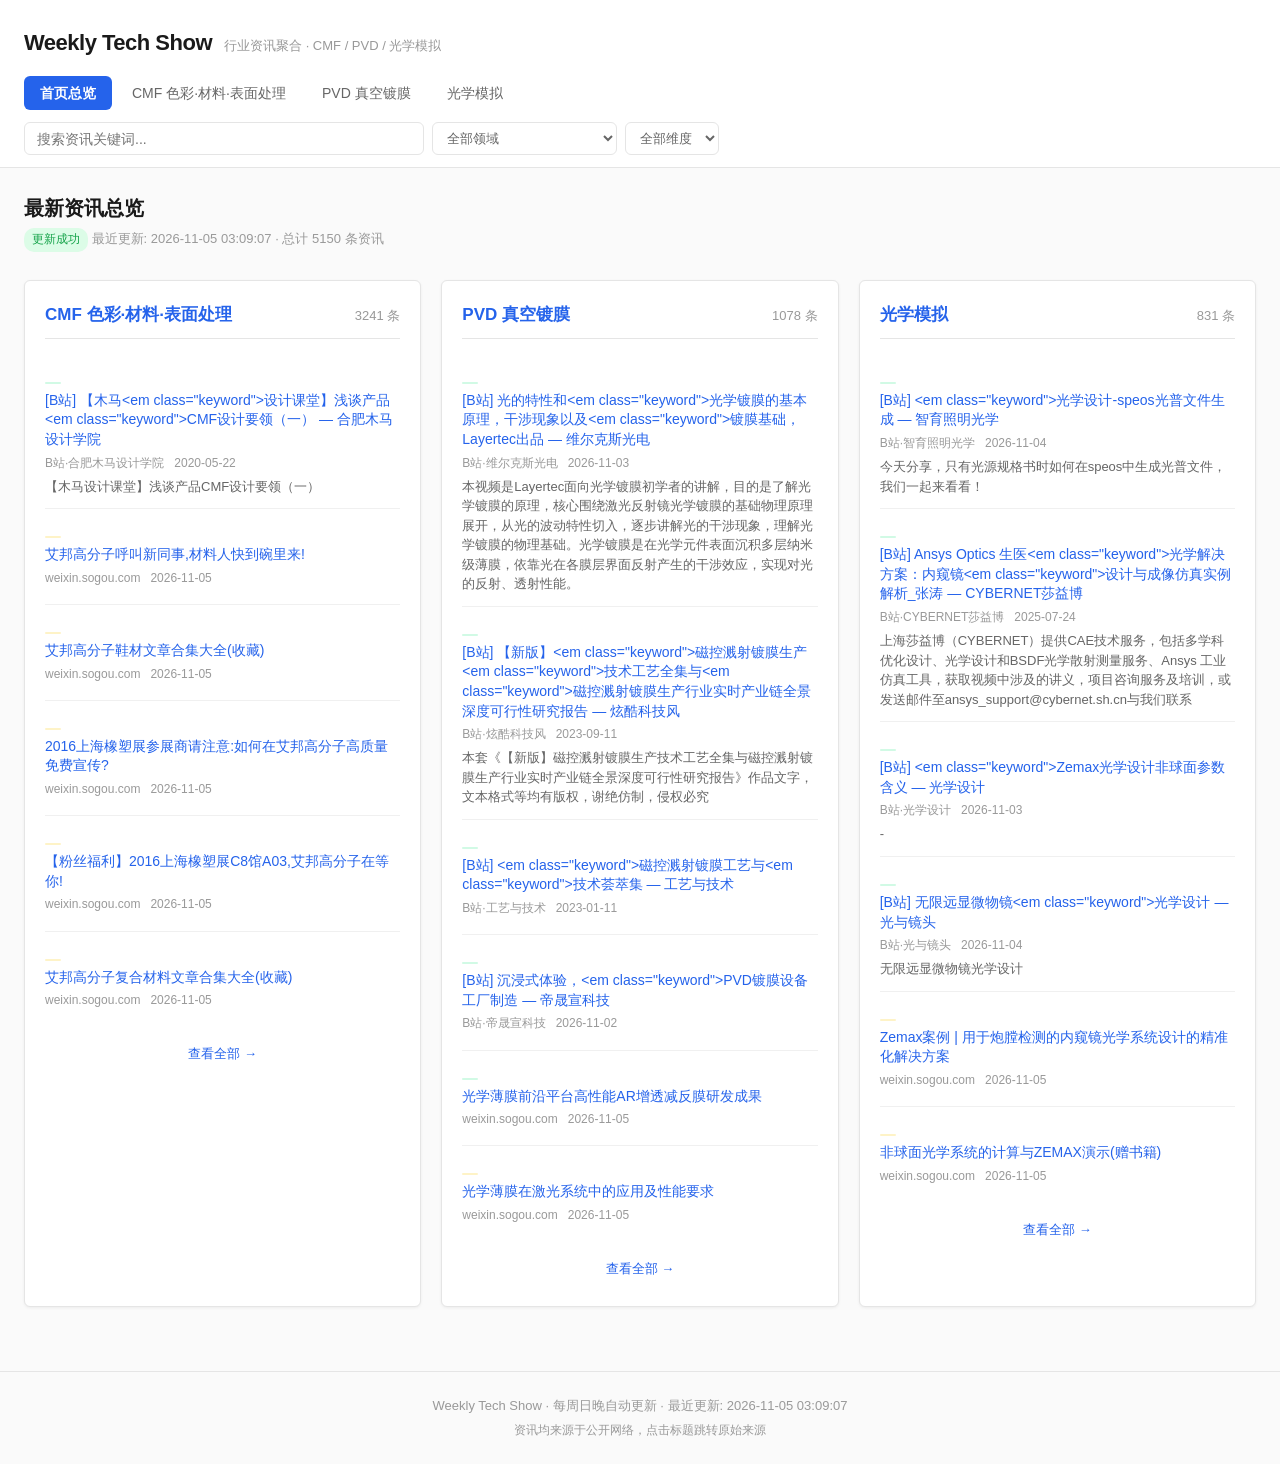
==== commit f6ed165e: "auto: update 2026-11-04" ====
--- a/docs/index.html
+++ b/docs/index.html
@@ -51,7 +51,7 @@
         
         <span class="badge badge-success">更新成功</span>
         
-        最近更新: 2026-11-02 01:26:51 · 总计 5068 条资讯
+        最近更新: 2026-11-05 03:09:07 · 总计 5150 条资讯
     </p>
 </section>
 
@@ -60,66 +60,66 @@
     <div class="domain-card">
         <div class="domain-card-header">
             <h3><a href="cmf/index.html">CMF 色彩·材料·表面处理</a></h3>
-            <span class="count">3189 条</span>
+            <span class="count">3241 条</span>
         </div>
         <div class="domain-preview">
             
             <div class="article-item tech">
                 <span class="cat-tag cat-tech"></span>
-                <h4><a href="https://www.bilibili.com/video/BV1SQ4y1A75c" target="_blank" rel="noopener">[B站] 灯具&lt;em class=&#34;keyword&#34;&gt;CMF建模渲染教学 — 谢飞扬-</a></h4>
-                <div class="meta">
-                    <span class="source">B站·谢飞扬-</span>
+                <h4><a href="https://www.bilibili.com/video/BV1m54y1D7nM" target="_blank" rel="noopener">[B站] 【木马&lt;em class=&#34;keyword&#34;&gt;设计课堂】浅谈产品&lt;em class=&#34;keyword&#34;&gt;CMF设计要领（一） — 合肥木马设计学院</a></h4>
+                <div class="meta">
+                    <span class="source">B站·合肥木马设计学院</span>
                     <span class="date">2020-05-22</span>
                 </div>
-                
-            </div>
-            
-            <div class="article-item industry">
-                <span class="cat-tag cat-industry"></span>
-                <h4><a href="https://weixin.sogou.com/link?url=[base64].&amp;type=2&amp;query=%E8%89%BE%E9%82%A6%E9%AB%98%E5%88%86%E5%AD%90&amp;token=DED949AE1A96267C71742E4B23BDA8C272D384726AE77621" target="_blank" rel="noopener">艾邦高分子呼叫新同事,材料人快到碗里来!</a></h4>
-                <div class="meta">
-                    <span class="source">weixin.sogou.com</span>
-                    <span class="date">2026-11-02</span>
-                </div>
-                
-            </div>
-            
-            <div class="article-item industry">
-                <span class="cat-tag cat-industry"></span>
-                <h4><a href="https://weixin.sogou.com/link?url=[base64]..&amp;type=2&amp;query=%E8%89%BE%E9%82%A6%E9%AB%98%E5%88%86%E5%AD%90&amp;token=DED949AE1A96267C71742E4B23BDA8C272D384726AE77621" target="_blank" rel="noopener">艾邦高分子鞋材文章合集大全(收藏)</a></h4>
-                <div class="meta">
-                    <span class="source">weixin.sogou.com</span>
-                    <span class="date">2026-11-02</span>
-                </div>
-                
-            </div>
-            
-            <div class="article-item industry">
-                <span class="cat-tag cat-industry"></span>
-                <h4><a href="https://weixin.sogou.com/link?url=[base64].&amp;type=2&amp;query=%E8%89%BE%E9%82%A6%E9%AB%98%E5%88%86%E5%AD%90&amp;token=DED949AE1A96267C71742E4B23BDA8C272D384726AE77621" target="_blank" rel="noopener">2016上海橡塑展参展商请注意:如何在艾邦高分子高质量免费宣传?</a></h4>
-                <div class="meta">
-                    <span class="source">weixin.sogou.com</span>
-                    <span class="date">2026-11-02</span>
-                </div>
-                
-            </div>
-            
-            <div class="article-item industry">
-                <span class="cat-tag cat-industry"></span>
-                <h4><a href="https://weixin.sogou.com/link?url=[base64].&amp;type=2&amp;query=%E8%89%BE%E9%82%A6%E9%AB%98%E5%88%86%E5%AD%90&amp;token=DED949AE1A96267C71742E4B23BDA8C272D384726AE77621" target="_blank" rel="noopener">【粉丝福利】2016上海橡塑展C8馆A03,艾邦高分子在等你!</a></h4>
-                <div class="meta">
-                    <span class="source">weixin.sogou.com</span>
-                    <span class="date">2026-11-02</span>
-                </div>
-                
-            </div>
-            
-            <div class="article-item industry">
-                <span class="cat-tag cat-industry"></span>
-                <h4><a href="https://weixin.sogou.com/link?url=[base64]..&amp;type=2&amp;query=%E8%89%BE%E9%82%A6%E9%AB%98%E5%88%86%E5%AD%90&amp;token=DED949AE1A96267C71742E4B23BDA8C272D384726AE77621" target="_blank" rel="noopener">艾邦高分子复合材料文章合集大全(收藏)</a></h4>
-                <div class="meta">
-                    <span class="source">weixin.sogou.com</span>
-                    <span class="date">2026-11-02</span>
+                <p class="summary">【木马设计课堂】浅谈产品CMF设计要领（一）</p>
+            </div>
+            
+            <div class="article-item industry">
+                <span class="cat-tag cat-industry"></span>
+                <h4><a href="https://weixin.sogou.com/link?url=[base64].&amp;type=2&amp;query=%E8%89%BE%E9%82%A6%E9%AB%98%E5%88%86%E5%AD%90&amp;token=02B780004C8F206A676E381070BB8610689245EB6AEB8295" target="_blank" rel="noopener">艾邦高分子呼叫新同事,材料人快到碗里来!</a></h4>
+                <div class="meta">
+                    <span class="source">weixin.sogou.com</span>
+                    <span class="date">2026-11-05</span>
+                </div>
+                
+            </div>
+            
+            <div class="article-item industry">
+                <span class="cat-tag cat-industry"></span>
+                <h4><a href="https://weixin.sogou.com/link?url=[base64]..&amp;type=2&amp;query=%E8%89%BE%E9%82%A6%E9%AB%98%E5%88%86%E5%AD%90&amp;token=02B780004C8F206A676E381070BB8610689245EB6AEB8295" target="_blank" rel="noopener">艾邦高分子鞋材文章合集大全(收藏)</a></h4>
+                <div class="meta">
+                    <span class="source">weixin.sogou.com</span>
+                    <span class="date">2026-11-05</span>
+                </div>
+                
+            </div>
+            
+            <div class="article-item industry">
+                <span class="cat-tag cat-industry"></span>
+                <h4><a href="https://weixin.sogou.com/link?url=[base64].&amp;type=2&amp;query=%E8%89%BE%E9%82%A6%E9%AB%98%E5%88%86%E5%AD%90&amp;token=02B780004C8F206A676E381070BB8610689245EB6AEB8295" target="_blank" rel="noopener">2016上海橡塑展参展商请注意:如何在艾邦高分子高质量免费宣传?</a></h4>
+                <div class="meta">
+                    <span class="source">weixin.sogou.com</span>
+                    <span class="date">2026-11-05</span>
+                </div>
+                
+            </div>
+            
+            <div class="article-item industry">
+                <span class="cat-tag cat-industry"></span>
+                <h4><a href="https://weixin.sogou.com/link?url=[base64].&amp;type=2&amp;query=%E8%89%BE%E9%82%A6%E9%AB%98%E5%88%86%E5%AD%90&amp;token=02B780004C8F206A676E381070BB8610689245EB6AEB8295" target="_blank" rel="noopener">【粉丝福利】2016上海橡塑展C8馆A03,艾邦高分子在等你!</a></h4>
+                <div class="meta">
+                    <span class="source">weixin.sogou.com</span>
+                    <span class="date">2026-11-05</span>
+                </div>
+                
+            </div>
+            
+            <div class="article-item industry">
+                <span class="cat-tag cat-industry"></span>
+                <h4><a href="https://weixin.sogou.com/link?url=[base64]..&amp;type=2&amp;query=%E8%89%BE%E9%82%A6%E9%AB%98%E5%88%86%E5%AD%90&amp;token=02B780004C8F206A676E381070BB8610689245EB6AEB8295" target="_blank" rel="noopener">艾邦高分子复合材料文章合集大全(收藏)</a></h4>
+                <div class="meta">
+                    <span class="source">weixin.sogou.com</span>
+                    <span class="date">2026-11-05</span>
                 </div>
                 
             </div>
@@ -131,66 +131,66 @@
     <div class="domain-card">
         <div class="domain-card-header">
             <h3><a href="pvd/index.html">PVD 真空镀膜</a></h3>
-            <span class="count">1062 条</span>
+            <span class="count">1078 条</span>
         </div>
         <div class="domain-preview">
             
             <div class="article-item tech">
                 <span class="cat-tag cat-tech"></span>
-                <h4><a href="https://weixin.sogou.com/link?url=[base64]..&amp;type=2&amp;query=%E8%96%84%E8%86%9C%E6%9D%90%E6%96%99%E5%89%8D%E6%B2%BF&amp;token=DEDA035C0E82316865603A5F361487366639A4D06AE77639" target="_blank" rel="noopener">光学薄膜前沿平台高性能AR增透减反膜研发成果</a></h4>
-                <div class="meta">
-                    <span class="source">weixin.sogou.com</span>
+                <h4><a href="https://www.bilibili.com/video/BV1nb4w6LE2v" target="_blank" rel="noopener">[B站] 光的特性和&lt;em class=&#34;keyword&#34;&gt;光学镀膜的基本原理，干涉现象以及&lt;em class=&#34;keyword&#34;&gt;镀膜基础，Layertec出品 — 维尔克斯光电</a></h4>
+                <div class="meta">
+                    <span class="source">B站·维尔克斯光电</span>
+                    <span class="date">2026-11-03</span>
+                </div>
+                <p class="summary">本视频是Layertec面向光学镀膜初学者的讲解，目的是了解光学镀膜的原理，核心围绕激光反射镜光学镀膜的基础物理原理展开，从光的波动特性切入，逐步讲解光的干涉现象，理解光学镀膜的物理基础。光学镀膜是在光学元件表面沉积多层纳米级薄膜，依靠光在各膜层界面反射产生的干涉效应，实现对光的反射、透射性能。</p>
+            </div>
+            
+            <div class="article-item tech">
+                <span class="cat-tag cat-tech"></span>
+                <h4><a href="https://www.bilibili.com/video/BV1ij411C7r1" target="_blank" rel="noopener">[B站] 【新版】&lt;em class=&#34;keyword&#34;&gt;磁控溅射镀膜生产&lt;em class=&#34;keyword&#34;&gt;技术工艺全集与&lt;em class=&#34;keyword&#34;&gt;磁控溅射镀膜生产行业实时产业链全景深度可行性研究报告 — 炫酷科技风</a></h4>
+                <div class="meta">
+                    <span class="source">B站·炫酷科技风</span>
+                    <span class="date">2023-09-11</span>
+                </div>
+                <p class="summary">本套《【新版】磁控溅射镀膜生产技术工艺全集与磁控溅射镀膜生产行业实时产业链全景深度可行性研究报告》作品文字，文本格式等均有版权，谢绝仿制，侵权必究</p>
+            </div>
+            
+            <div class="article-item tech">
+                <span class="cat-tag cat-tech"></span>
+                <h4><a href="https://www.bilibili.com/video/BV1YK411C7dm" target="_blank" rel="noopener">[B站] &lt;em class=&#34;keyword&#34;&gt;磁控溅射镀膜工艺与&lt;em class=&#34;keyword&#34;&gt;技术荟萃集 — 工艺与技术</a></h4>
+                <div class="meta">
+                    <span class="source">B站·工艺与技术</span>
+                    <span class="date">2023-01-11</span>
+                </div>
+                
+            </div>
+            
+            <div class="article-item tech">
+                <span class="cat-tag cat-tech"></span>
+                <h4><a href="https://www.bilibili.com/video/BV1qwxa6HErX" target="_blank" rel="noopener">[B站] 沉浸式体验，&lt;em class=&#34;keyword&#34;&gt;PVD镀膜设备工厂制造 — 帝晟宣科技</a></h4>
+                <div class="meta">
+                    <span class="source">B站·帝晟宣科技</span>
                     <span class="date">2026-11-02</span>
                 </div>
                 
             </div>
             
-            <div class="article-item industry">
-                <span class="cat-tag cat-industry"></span>
-                <h4><a href="https://weixin.sogou.com/link?url=[base64]..&amp;type=2&amp;query=%E8%96%84%E8%86%9C%E5%85%89%E5%AD%A6&amp;token=DED9F8EF0E82316865603A5F361487366639A4D06AE77637" target="_blank" rel="noopener">光学薄膜在激光系统中的应用及性能要求</a></h4>
-                <div class="meta">
-                    <span class="source">weixin.sogou.com</span>
-                    <span class="date">2026-11-02</span>
-                </div>
-                
-            </div>
-            
-            <div class="article-item industry">
-                <span class="cat-tag cat-industry"></span>
-                <h4><a href="https://weixin.sogou.com/link?url=[base64]..&amp;type=2&amp;query=%E8%96%84%E8%86%9C%E5%85%89%E5%AD%A6&amp;token=DED9F8EF0E82316865603A5F361487366639A4D06AE77637" target="_blank" rel="noopener">光学薄膜及其发展现状</a></h4>
-                <div class="meta">
-                    <span class="source">weixin.sogou.com</span>
-                    <span class="date">2026-11-02</span>
-                </div>
-                
-            </div>
-            
-            <div class="article-item industry">
-                <span class="cat-tag cat-industry"></span>
-                <h4><a href="https://weixin.sogou.com/link?url=[base64]..&amp;type=2&amp;query=PVD%E9%95%80%E8%86%9C%E6%8A%80%E6%9C%AF&amp;token=DED9ED980E82316865603A5F361487366639A4D06AE77636" target="_blank" rel="noopener">PVD镀膜应用市场不断扩增,至2025年国内市场规模CAGR 13%</a></h4>
-                <div class="meta">
-                    <span class="source">weixin.sogou.com</span>
-                    <span class="date">2026-11-02</span>
-                </div>
-                
-            </div>
-            
-            <div class="article-item tech">
-                <span class="cat-tag cat-tech"></span>
-                <h4><a href="https://weixin.sogou.com/link?url=[base64]..&amp;type=2&amp;query=PVD%E9%95%80%E8%86%9C%E6%8A%80%E6%9C%AF&amp;token=DED9ED980E82316865603A5F361487366639A4D06AE77636" target="_blank" rel="noopener">一文快速了解PVD镀膜工艺</a></h4>
-                <div class="meta">
-                    <span class="source">weixin.sogou.com</span>
-                    <span class="date">2026-11-02</span>
-                </div>
-                
-            </div>
-            
-            <div class="article-item tech">
-                <span class="cat-tag cat-tech"></span>
-                <h4><a href="https://weixin.sogou.com/link?url=[base64]..&amp;type=2&amp;query=PVD%E9%95%80%E8%86%9C%E6%8A%80%E6%9C%AF&amp;token=DED9ED980E82316865603A5F361487366639A4D06AE77636" target="_blank" rel="noopener">PVD镀膜技术如何让一层薄膜改变产品性能</a></h4>
-                <div class="meta">
-                    <span class="source">weixin.sogou.com</span>
-                    <span class="date">2026-11-02</span>
+            <div class="article-item tech">
+                <span class="cat-tag cat-tech"></span>
+                <h4><a href="https://weixin.sogou.com/link?url=[base64]..&amp;type=2&amp;query=%E8%96%84%E8%86%9C%E6%9D%90%E6%96%99%E5%89%8D%E6%B2%BF&amp;token=02B85442925DFDB7BABCE5C1A3C5990ABA7C7ECD6AEB82AD" target="_blank" rel="noopener">光学薄膜前沿平台高性能AR增透减反膜研发成果</a></h4>
+                <div class="meta">
+                    <span class="source">weixin.sogou.com</span>
+                    <span class="date">2026-11-05</span>
+                </div>
+                
+            </div>
+            
+            <div class="article-item industry">
+                <span class="cat-tag cat-industry"></span>
+                <h4><a href="https://weixin.sogou.com/link?url=[base64]..&amp;type=2&amp;query=%E8%96%84%E8%86%9C%E5%85%89%E5%AD%A6&amp;token=02B84800925DFDB7BABCE5C1A3C5990ABA7C7ECD6AEB82AC" target="_blank" rel="noopener">光学薄膜在激光系统中的应用及性能要求</a></h4>
+                <div class="meta">
+                    <span class="source">weixin.sogou.com</span>
+                    <span class="date">2026-11-05</span>
                 </div>
                 
             </div>
@@ -202,66 +202,66 @@
     <div class="domain-card">
         <div class="domain-card-header">
             <h3><a href="optical/index.html">光学模拟</a></h3>
-            <span class="count">817 条</span>
+            <span class="count">831 条</span>
         </div>
         <div class="domain-preview">
             
             <div class="article-item tech">
                 <span class="cat-tag cat-tech"></span>
-                <h4><a href="https://www.bilibili.com/video/BV1wz4y177Fu" target="_blank" rel="noopener">[B站] &lt;em class=&#34;keyword&#34;&gt;Lighttools光学模拟设计+课程大全+文档教程+更新仿真 — 账号已注销</a></h4>
-                <div class="meta">
-                    <span class="source">B站·账号已注销</span>
-                    <span class="date">2023-07-12</span>
+                <h4><a href="https://www.bilibili.com/video/BV16i4P6EEte" target="_blank" rel="noopener">[B站] &lt;em class=&#34;keyword&#34;&gt;光学设计-speos光普文件生成 — 智育照明光学</a></h4>
+                <div class="meta">
+                    <span class="source">B站·智育照明光学</span>
+                    <span class="date">2026-11-04</span>
+                </div>
+                <p class="summary">今天分享，只有光源规格书时如何在speos中生成光普文件，我们一起来看看！</p>
+            </div>
+            
+            <div class="article-item tech">
+                <span class="cat-tag cat-tech"></span>
+                <h4><a href="https://www.bilibili.com/video/BV1eo8Mz3ENB" target="_blank" rel="noopener">[B站] Ansys Optics 生医&lt;em class=&#34;keyword&#34;&gt;光学解决方案：内窥镜&lt;em class=&#34;keyword&#34;&gt;设计与成像仿真实例解析_张涛 — CYBERNET莎益博</a></h4>
+                <div class="meta">
+                    <span class="source">B站·CYBERNET莎益博</span>
+                    <span class="date">2025-07-24</span>
+                </div>
+                <p class="summary">上海莎益博（CYBERNET）提供CAE技术服务，包括多学科优化设计、光学设计和BSDF光学散射测量服务、Ansys 工业仿真工具，获取视频中涉及的讲义，项目咨询服务及培训，或发送邮件至ansys_support@cybernet.sh.cn与我们联系</p>
+            </div>
+            
+            <div class="article-item tech">
+                <span class="cat-tag cat-tech"></span>
+                <h4><a href="https://www.bilibili.com/video/BV1N34T6AEY1" target="_blank" rel="noopener">[B站] &lt;em class=&#34;keyword&#34;&gt;Zemax光学设计非球面参数含义 — 光学设计</a></h4>
+                <div class="meta">
+                    <span class="source">B站·光学设计</span>
+                    <span class="date">2026-11-03</span>
                 </div>
                 <p class="summary">-</p>
             </div>
             
             <div class="article-item tech">
                 <span class="cat-tag cat-tech"></span>
-                <h4><a href="https://www.bilibili.com/video/BV1j9xi6AEYg" target="_blank" rel="noopener">[B站] &lt;em class=&#34;keyword&#34;&gt;ZEMAX软件及&lt;em class=&#34;keyword&#34;&gt;光学设计流程介绍 — 光与镜头</a></h4>
+                <h4><a href="https://www.bilibili.com/video/BV1pgx96xEyP" target="_blank" rel="noopener">[B站] 无限远显微物镜&lt;em class=&#34;keyword&#34;&gt;光学设计 — 光与镜头</a></h4>
                 <div class="meta">
                     <span class="source">B站·光与镜头</span>
-                    <span class="date">2026-10-30</span>
-                </div>
-                <p class="summary">ZEMAX软件及光学设计流程介绍</p>
-            </div>
-            
-            <div class="article-item industry">
-                <span class="cat-tag cat-industry"></span>
-                <h4><a href="https://weixin.sogou.com/link?url=[base64]..&amp;type=2&amp;query=%E5%85%89%E5%AD%A6%E6%A8%A1%E6%8B%9F ZEMAX&amp;token=DEDAB75BFA75C69C9194CDA8C645F5B192AFC79C6AE7764D" target="_blank" rel="noopener">Zemax案例 | 用于炮膛检测的内窥镜光学系统设计的精准化解决方案</a></h4>
-                <div class="meta">
-                    <span class="source">weixin.sogou.com</span>
-                    <span class="date">2026-11-02</span>
-                </div>
-                
-            </div>
-            
-            <div class="article-item industry">
-                <span class="cat-tag cat-industry"></span>
-                <h4><a href="https://weixin.sogou.com/link?url=[base64]..&amp;type=2&amp;query=%E5%85%89%E5%AD%A6%E6%A8%A1%E6%8B%9F ZEMAX&amp;token=DEDAB75BFA75C69C9194CDA8C645F5B192AFC79C6AE7764D" target="_blank" rel="noopener">非球面光学系统的计算与ZEMAX演示(赠书籍)</a></h4>
-                <div class="meta">
-                    <span class="source">weixin.sogou.com</span>
-                    <span class="date">2026-11-02</span>
-                </div>
-                
-            </div>
-            
-            <div class="article-item industry">
-                <span class="cat-tag cat-industry"></span>
-                <h4><a href="https://weixin.sogou.com/link?url=[base64]..&amp;type=2&amp;query=%E5%85%89%E5%AD%A6%E6%A8%A1%E6%8B%9F ZEMAX&amp;token=DEDAB75BFA75C69C9194CDA8C645F5B192AFC79C6AE7764D" target="_blank" rel="noopener">Zemax软件在离轴三反射镜系统计算机辅助装调中的应用</a></h4>
-                <div class="meta">
-                    <span class="source">weixin.sogou.com</span>
-                    <span class="date">2026-11-02</span>
-                </div>
-                
-            </div>
-            
-            <div class="article-item industry">
-                <span class="cat-tag cat-industry"></span>
-                <h4><a href="https://weixin.sogou.com/link?url=[base64]..&amp;type=2&amp;query=%E5%85%89%E5%AD%A6%E6%A8%A1%E6%8B%9F ZEMAX&amp;token=DEDAB75BFA75C69C9194CDA8C645F5B192AFC79C6AE7764D" target="_blank" rel="noopener">ZEMAX光学设计问题答疑集锦(一)</a></h4>
-                <div class="meta">
-                    <span class="source">weixin.sogou.com</span>
-                    <span class="date">2026-11-02</span>
+                    <span class="date">2026-11-04</span>
+                </div>
+                <p class="summary">无限远显微物镜光学设计</p>
+            </div>
+            
+            <div class="article-item industry">
+                <span class="cat-tag cat-industry"></span>
+                <h4><a href="https://weixin.sogou.com/link?url=[base64]..&amp;type=2&amp;query=%E5%85%89%E5%AD%A6%E6%A8%A1%E6%8B%9F ZEMAX&amp;token=02B912FEF23D9DD4D9DC86A1C5CB5A5ADA5064926AEB82C5" target="_blank" rel="noopener">Zemax案例 | 用于炮膛检测的内窥镜光学系统设计的精准化解决方案</a></h4>
+                <div class="meta">
+                    <span class="source">weixin.sogou.com</span>
+                    <span class="date">2026-11-05</span>
+                </div>
+                
+            </div>
+            
+            <div class="article-item industry">
+                <span class="cat-tag cat-industry"></span>
+                <h4><a href="https://weixin.sogou.com/link?url=[base64]..&amp;type=2&amp;query=%E5%85%89%E5%AD%A6%E6%A8%A1%E6%8B%9F ZEMAX&amp;token=02B912FEF23D9DD4D9DC86A1C5CB5A5ADA5064926AEB82C5" target="_blank" rel="noopener">非球面光学系统的计算与ZEMAX演示(赠书籍)</a></h4>
+                <div class="meta">
+                    <span class="source">weixin.sogou.com</span>
+                    <span class="date">2026-11-05</span>
                 </div>
                 
             </div>
@@ -275,7 +275,7 @@
     </main>
 
     <footer class="site-footer">
-        <p>Weekly Tech Show · 每周日晚自动更新 · 最近更新: 2026-11-02 01:26:51</p>
+        <p>Weekly Tech Show · 每周日晚自动更新 · 最近更新: 2026-11-05 03:09:07</p>
         <p class="footer-hint">资讯均来源于公开网络，点击标题跳转原始来源</p>
     </footer>
 
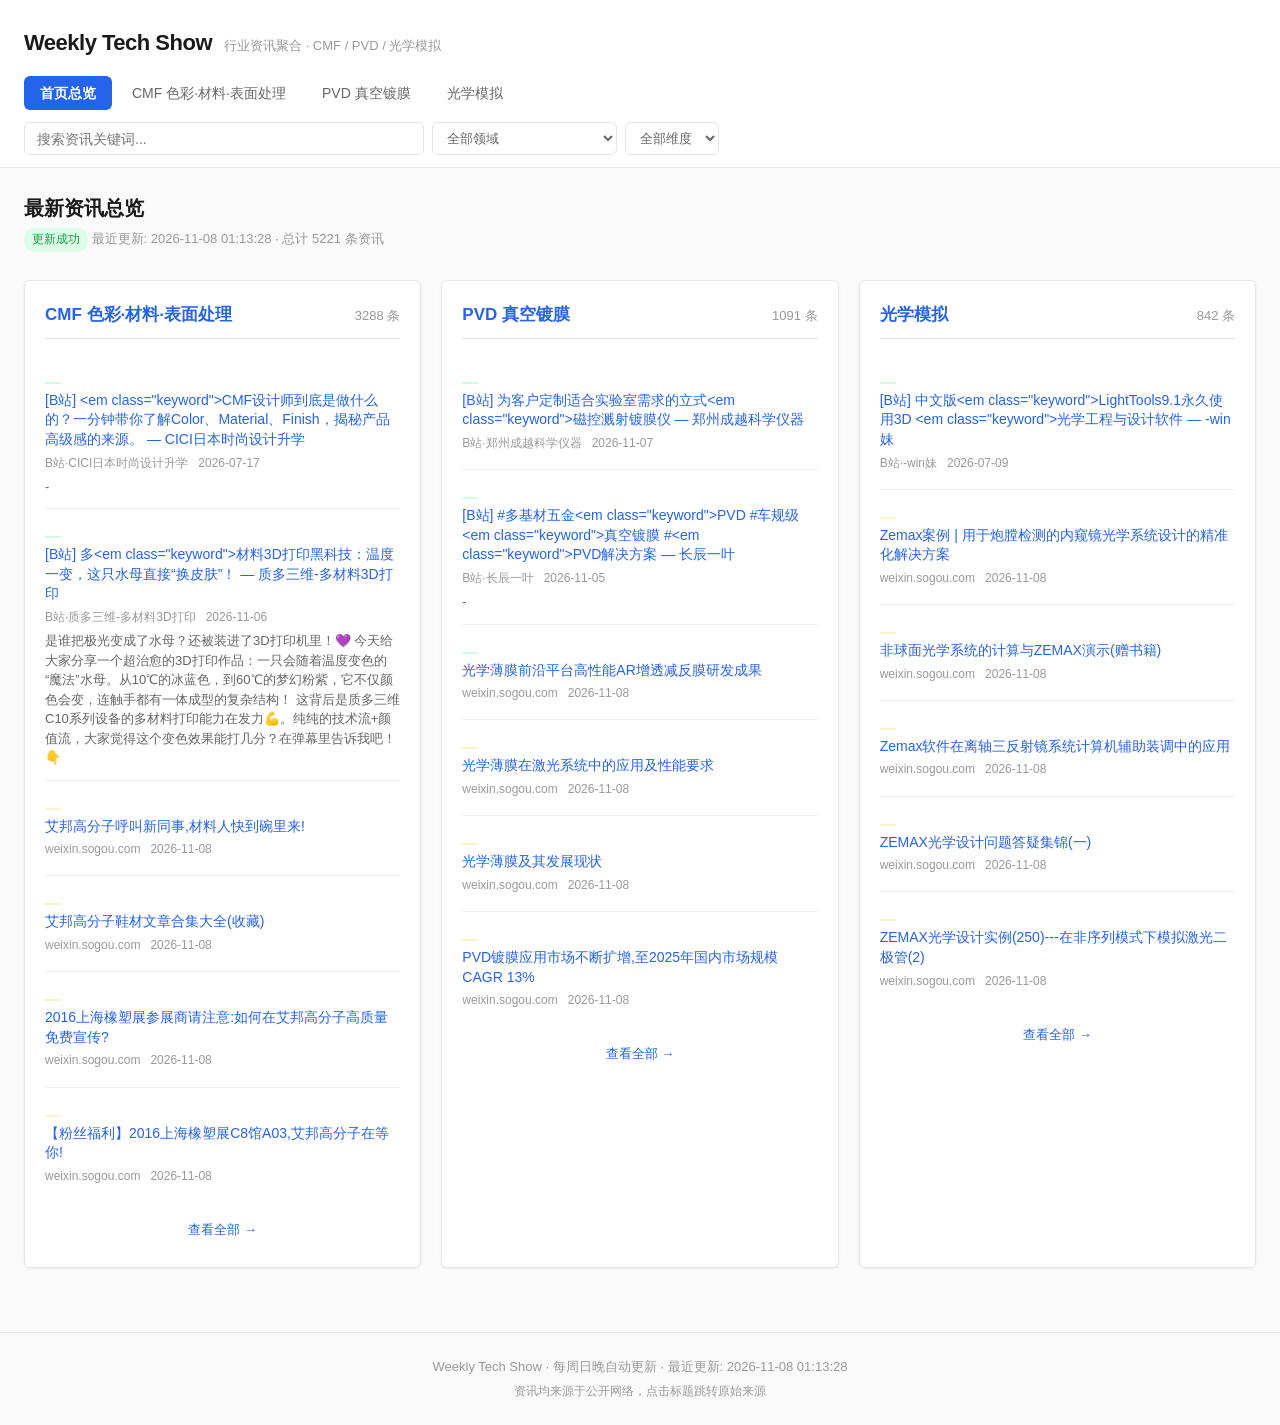
==== commit b6e089af: "auto: update 2026-11-07" ====
--- a/docs/index.html
+++ b/docs/index.html
@@ -51,7 +51,7 @@
         
         <span class="badge badge-success">更新成功</span>
         
-        最近更新: 2026-11-05 03:09:07 · 总计 5150 条资讯
+        最近更新: 2026-11-08 01:13:28 · 总计 5221 条资讯
     </p>
 </section>
 
@@ -60,66 +60,68 @@
     <div class="domain-card">
         <div class="domain-card-header">
             <h3><a href="cmf/index.html">CMF 色彩·材料·表面处理</a></h3>
-            <span class="count">3241 条</span>
+            <span class="count">3288 条</span>
         </div>
         <div class="domain-preview">
             
             <div class="article-item tech">
                 <span class="cat-tag cat-tech"></span>
-                <h4><a href="https://www.bilibili.com/video/BV1m54y1D7nM" target="_blank" rel="noopener">[B站] 【木马&lt;em class=&#34;keyword&#34;&gt;设计课堂】浅谈产品&lt;em class=&#34;keyword&#34;&gt;CMF设计要领（一） — 合肥木马设计学院</a></h4>
-                <div class="meta">
-                    <span class="source">B站·合肥木马设计学院</span>
-                    <span class="date">2020-05-22</span>
-                </div>
-                <p class="summary">【木马设计课堂】浅谈产品CMF设计要领（一）</p>
-            </div>
-            
-            <div class="article-item industry">
-                <span class="cat-tag cat-industry"></span>
-                <h4><a href="https://weixin.sogou.com/link?url=[base64].&amp;type=2&amp;query=%E8%89%BE%E9%82%A6%E9%AB%98%E5%88%86%E5%AD%90&amp;token=02B780004C8F206A676E381070BB8610689245EB6AEB8295" target="_blank" rel="noopener">艾邦高分子呼叫新同事,材料人快到碗里来!</a></h4>
-                <div class="meta">
-                    <span class="source">weixin.sogou.com</span>
-                    <span class="date">2026-11-05</span>
-                </div>
-                
-            </div>
-            
-            <div class="article-item industry">
-                <span class="cat-tag cat-industry"></span>
-                <h4><a href="https://weixin.sogou.com/link?url=[base64]..&amp;type=2&amp;query=%E8%89%BE%E9%82%A6%E9%AB%98%E5%88%86%E5%AD%90&amp;token=02B780004C8F206A676E381070BB8610689245EB6AEB8295" target="_blank" rel="noopener">艾邦高分子鞋材文章合集大全(收藏)</a></h4>
-                <div class="meta">
-                    <span class="source">weixin.sogou.com</span>
-                    <span class="date">2026-11-05</span>
-                </div>
-                
-            </div>
-            
-            <div class="article-item industry">
-                <span class="cat-tag cat-industry"></span>
-                <h4><a href="https://weixin.sogou.com/link?url=[base64].&amp;type=2&amp;query=%E8%89%BE%E9%82%A6%E9%AB%98%E5%88%86%E5%AD%90&amp;token=02B780004C8F206A676E381070BB8610689245EB6AEB8295" target="_blank" rel="noopener">2016上海橡塑展参展商请注意:如何在艾邦高分子高质量免费宣传?</a></h4>
-                <div class="meta">
-                    <span class="source">weixin.sogou.com</span>
-                    <span class="date">2026-11-05</span>
-                </div>
-                
-            </div>
-            
-            <div class="article-item industry">
-                <span class="cat-tag cat-industry"></span>
-                <h4><a href="https://weixin.sogou.com/link?url=[base64].&amp;type=2&amp;query=%E8%89%BE%E9%82%A6%E9%AB%98%E5%88%86%E5%AD%90&amp;token=02B780004C8F206A676E381070BB8610689245EB6AEB8295" target="_blank" rel="noopener">【粉丝福利】2016上海橡塑展C8馆A03,艾邦高分子在等你!</a></h4>
-                <div class="meta">
-                    <span class="source">weixin.sogou.com</span>
-                    <span class="date">2026-11-05</span>
-                </div>
-                
-            </div>
-            
-            <div class="article-item industry">
-                <span class="cat-tag cat-industry"></span>
-                <h4><a href="https://weixin.sogou.com/link?url=[base64]..&amp;type=2&amp;query=%E8%89%BE%E9%82%A6%E9%AB%98%E5%88%86%E5%AD%90&amp;token=02B780004C8F206A676E381070BB8610689245EB6AEB8295" target="_blank" rel="noopener">艾邦高分子复合材料文章合集大全(收藏)</a></h4>
-                <div class="meta">
-                    <span class="source">weixin.sogou.com</span>
-                    <span class="date">2026-11-05</span>
+                <h4><a href="https://www.bilibili.com/video/BV1xDKn6nEsA" target="_blank" rel="noopener">[B站] &lt;em class=&#34;keyword&#34;&gt;CMF设计师到底是做什么的？一分钟带你了解Color、Material、Finish，揭秘产品高级感的来源。 — CICI日本时尚设计升学</a></h4>
+                <div class="meta">
+                    <span class="source">B站·CICI日本时尚设计升学</span>
+                    <span class="date">2026-07-17</span>
+                </div>
+                <p class="summary">-</p>
+            </div>
+            
+            <div class="article-item tech">
+                <span class="cat-tag cat-tech"></span>
+                <h4><a href="https://www.bilibili.com/video/BV1ik4i6eEAU" target="_blank" rel="noopener">[B站] 多&lt;em class=&#34;keyword&#34;&gt;材料3D打印黑科技：温度一变，这只水母直接“换皮肤”！ — 质多三维-多材料3D打印</a></h4>
+                <div class="meta">
+                    <span class="source">B站·质多三维-多材料3D打印</span>
+                    <span class="date">2026-11-06</span>
+                </div>
+                <p class="summary">是谁把极光变成了水母？还被装进了3D打印机里！💜
+今天给大家分享一个超治愈的3D打印作品：一只会随着温度变色的“魔法”水母。从10℃的冰蓝色，到60℃的梦幻粉紫，它不仅颜色会变，连触手都有一体成型的复杂结构！
+这背后是质多三维C10系列设备的多材料打印能力在发力💪。纯纯的技术流+颜值流，大家觉得这个变色效果能打几分？在弹幕里告诉我吧！👇</p>
+            </div>
+            
+            <div class="article-item industry">
+                <span class="cat-tag cat-industry"></span>
+                <h4><a href="https://weixin.sogou.com/link?url=[base64].&amp;type=2&amp;query=%E8%89%BE%E9%82%A6%E9%AB%98%E5%88%86%E5%AD%90&amp;token=248EFD60100CA9C5D1D78E630516F608D1EF7FBA6AEF5BFA" target="_blank" rel="noopener">艾邦高分子呼叫新同事,材料人快到碗里来!</a></h4>
+                <div class="meta">
+                    <span class="source">weixin.sogou.com</span>
+                    <span class="date">2026-11-08</span>
+                </div>
+                
+            </div>
+            
+            <div class="article-item industry">
+                <span class="cat-tag cat-industry"></span>
+                <h4><a href="https://weixin.sogou.com/link?url=[base64]..&amp;type=2&amp;query=%E8%89%BE%E9%82%A6%E9%AB%98%E5%88%86%E5%AD%90&amp;token=248EFD60100CA9C5D1D78E630516F608D1EF7FBA6AEF5BFA" target="_blank" rel="noopener">艾邦高分子鞋材文章合集大全(收藏)</a></h4>
+                <div class="meta">
+                    <span class="source">weixin.sogou.com</span>
+                    <span class="date">2026-11-08</span>
+                </div>
+                
+            </div>
+            
+            <div class="article-item industry">
+                <span class="cat-tag cat-industry"></span>
+                <h4><a href="https://weixin.sogou.com/link?url=[base64].&amp;type=2&amp;query=%E8%89%BE%E9%82%A6%E9%AB%98%E5%88%86%E5%AD%90&amp;token=248EFD60100CA9C5D1D78E630516F608D1EF7FBA6AEF5BFA" target="_blank" rel="noopener">2016上海橡塑展参展商请注意:如何在艾邦高分子高质量免费宣传?</a></h4>
+                <div class="meta">
+                    <span class="source">weixin.sogou.com</span>
+                    <span class="date">2026-11-08</span>
+                </div>
+                
+            </div>
+            
+            <div class="article-item industry">
+                <span class="cat-tag cat-industry"></span>
+                <h4><a href="https://weixin.sogou.com/link?url=[base64].&amp;type=2&amp;query=%E8%89%BE%E9%82%A6%E9%AB%98%E5%88%86%E5%AD%90&amp;token=248EFD60100CA9C5D1D78E630516F608D1EF7FBA6AEF5BFA" target="_blank" rel="noopener">【粉丝福利】2016上海橡塑展C8馆A03,艾邦高分子在等你!</a></h4>
+                <div class="meta">
+                    <span class="source">weixin.sogou.com</span>
+                    <span class="date">2026-11-08</span>
                 </div>
                 
             </div>
@@ -131,66 +133,66 @@
     <div class="domain-card">
         <div class="domain-card-header">
             <h3><a href="pvd/index.html">PVD 真空镀膜</a></h3>
-            <span class="count">1078 条</span>
+            <span class="count">1091 条</span>
         </div>
         <div class="domain-preview">
             
             <div class="article-item tech">
                 <span class="cat-tag cat-tech"></span>
-                <h4><a href="https://www.bilibili.com/video/BV1nb4w6LE2v" target="_blank" rel="noopener">[B站] 光的特性和&lt;em class=&#34;keyword&#34;&gt;光学镀膜的基本原理，干涉现象以及&lt;em class=&#34;keyword&#34;&gt;镀膜基础，Layertec出品 — 维尔克斯光电</a></h4>
-                <div class="meta">
-                    <span class="source">B站·维尔克斯光电</span>
-                    <span class="date">2026-11-03</span>
-                </div>
-                <p class="summary">本视频是Layertec面向光学镀膜初学者的讲解，目的是了解光学镀膜的原理，核心围绕激光反射镜光学镀膜的基础物理原理展开，从光的波动特性切入，逐步讲解光的干涉现象，理解光学镀膜的物理基础。光学镀膜是在光学元件表面沉积多层纳米级薄膜，依靠光在各膜层界面反射产生的干涉效应，实现对光的反射、透射性能。</p>
-            </div>
-            
-            <div class="article-item tech">
-                <span class="cat-tag cat-tech"></span>
-                <h4><a href="https://www.bilibili.com/video/BV1ij411C7r1" target="_blank" rel="noopener">[B站] 【新版】&lt;em class=&#34;keyword&#34;&gt;磁控溅射镀膜生产&lt;em class=&#34;keyword&#34;&gt;技术工艺全集与&lt;em class=&#34;keyword&#34;&gt;磁控溅射镀膜生产行业实时产业链全景深度可行性研究报告 — 炫酷科技风</a></h4>
-                <div class="meta">
-                    <span class="source">B站·炫酷科技风</span>
-                    <span class="date">2023-09-11</span>
-                </div>
-                <p class="summary">本套《【新版】磁控溅射镀膜生产技术工艺全集与磁控溅射镀膜生产行业实时产业链全景深度可行性研究报告》作品文字，文本格式等均有版权，谢绝仿制，侵权必究</p>
-            </div>
-            
-            <div class="article-item tech">
-                <span class="cat-tag cat-tech"></span>
-                <h4><a href="https://www.bilibili.com/video/BV1YK411C7dm" target="_blank" rel="noopener">[B站] &lt;em class=&#34;keyword&#34;&gt;磁控溅射镀膜工艺与&lt;em class=&#34;keyword&#34;&gt;技术荟萃集 — 工艺与技术</a></h4>
-                <div class="meta">
-                    <span class="source">B站·工艺与技术</span>
-                    <span class="date">2023-01-11</span>
-                </div>
-                
-            </div>
-            
-            <div class="article-item tech">
-                <span class="cat-tag cat-tech"></span>
-                <h4><a href="https://www.bilibili.com/video/BV1qwxa6HErX" target="_blank" rel="noopener">[B站] 沉浸式体验，&lt;em class=&#34;keyword&#34;&gt;PVD镀膜设备工厂制造 — 帝晟宣科技</a></h4>
-                <div class="meta">
-                    <span class="source">B站·帝晟宣科技</span>
-                    <span class="date">2026-11-02</span>
-                </div>
-                
-            </div>
-            
-            <div class="article-item tech">
-                <span class="cat-tag cat-tech"></span>
-                <h4><a href="https://weixin.sogou.com/link?url=[base64]..&amp;type=2&amp;query=%E8%96%84%E8%86%9C%E6%9D%90%E6%96%99%E5%89%8D%E6%B2%BF&amp;token=02B85442925DFDB7BABCE5C1A3C5990ABA7C7ECD6AEB82AD" target="_blank" rel="noopener">光学薄膜前沿平台高性能AR增透减反膜研发成果</a></h4>
-                <div class="meta">
-                    <span class="source">weixin.sogou.com</span>
+                <h4><a href="https://www.bilibili.com/video/BV16Z4j6QEw4" target="_blank" rel="noopener">[B站] 为客户定制适合实验室需求的立式&lt;em class=&#34;keyword&#34;&gt;磁控溅射镀膜仪 — 郑州成越科学仪器</a></h4>
+                <div class="meta">
+                    <span class="source">B站·郑州成越科学仪器</span>
+                    <span class="date">2026-11-07</span>
+                </div>
+                
+            </div>
+            
+            <div class="article-item tech">
+                <span class="cat-tag cat-tech"></span>
+                <h4><a href="https://www.bilibili.com/video/BV1Up446xEts" target="_blank" rel="noopener">[B站] #多基材五金&lt;em class=&#34;keyword&#34;&gt;PVD #车规级&lt;em class=&#34;keyword&#34;&gt;真空镀膜 #&lt;em class=&#34;keyword&#34;&gt;PVD解决方案 — 长辰一叶</a></h4>
+                <div class="meta">
+                    <span class="source">B站·长辰一叶</span>
                     <span class="date">2026-11-05</span>
                 </div>
-                
-            </div>
-            
-            <div class="article-item industry">
-                <span class="cat-tag cat-industry"></span>
-                <h4><a href="https://weixin.sogou.com/link?url=[base64]..&amp;type=2&amp;query=%E8%96%84%E8%86%9C%E5%85%89%E5%AD%A6&amp;token=02B84800925DFDB7BABCE5C1A3C5990ABA7C7ECD6AEB82AC" target="_blank" rel="noopener">光学薄膜在激光系统中的应用及性能要求</a></h4>
-                <div class="meta">
-                    <span class="source">weixin.sogou.com</span>
-                    <span class="date">2026-11-05</span>
+                <p class="summary">-</p>
+            </div>
+            
+            <div class="article-item tech">
+                <span class="cat-tag cat-tech"></span>
+                <h4><a href="https://weixin.sogou.com/link?url=[base64]..&amp;type=2&amp;query=%E8%96%84%E8%86%9C%E6%9D%90%E6%96%99%E5%89%8D%E6%B2%BF&amp;token=248FF652E9F7513D2A2F7698FC49B8D12AC149EB6AEF5C12" target="_blank" rel="noopener">光学薄膜前沿平台高性能AR增透减反膜研发成果</a></h4>
+                <div class="meta">
+                    <span class="source">weixin.sogou.com</span>
+                    <span class="date">2026-11-08</span>
+                </div>
+                
+            </div>
+            
+            <div class="article-item industry">
+                <span class="cat-tag cat-industry"></span>
+                <h4><a href="https://weixin.sogou.com/link?url=[base64]..&amp;type=2&amp;query=%E8%96%84%E8%86%9C%E5%85%89%E5%AD%A6&amp;token=248FE816E9F7513D2A2F7698FC49B8D12AC149EB6AEF5C10" target="_blank" rel="noopener">光学薄膜在激光系统中的应用及性能要求</a></h4>
+                <div class="meta">
+                    <span class="source">weixin.sogou.com</span>
+                    <span class="date">2026-11-08</span>
+                </div>
+                
+            </div>
+            
+            <div class="article-item industry">
+                <span class="cat-tag cat-industry"></span>
+                <h4><a href="https://weixin.sogou.com/link?url=[base64]..&amp;type=2&amp;query=%E8%96%84%E8%86%9C%E5%85%89%E5%AD%A6&amp;token=248FE816E9F7513D2A2F7698FC49B8D12AC149EB6AEF5C10" target="_blank" rel="noopener">光学薄膜及其发展现状</a></h4>
+                <div class="meta">
+                    <span class="source">weixin.sogou.com</span>
+                    <span class="date">2026-11-08</span>
+                </div>
+                
+            </div>
+            
+            <div class="article-item industry">
+                <span class="cat-tag cat-industry"></span>
+                <h4><a href="https://weixin.sogou.com/link?url=[base64]..&amp;type=2&amp;query=PVD%E9%95%80%E8%86%9C%E6%8A%80%E6%9C%AF&amp;token=248FD941E9F7513D2A2F7698FC49B8D12AC149EB6AEF5C0F" target="_blank" rel="noopener">PVD镀膜应用市场不断扩增,至2025年国内市场规模CAGR 13%</a></h4>
+                <div class="meta">
+                    <span class="source">weixin.sogou.com</span>
+                    <span class="date">2026-11-08</span>
                 </div>
                 
             </div>
@@ -202,66 +204,66 @@
     <div class="domain-card">
         <div class="domain-card-header">
             <h3><a href="optical/index.html">光学模拟</a></h3>
-            <span class="count">831 条</span>
+            <span class="count">842 条</span>
         </div>
         <div class="domain-preview">
             
             <div class="article-item tech">
                 <span class="cat-tag cat-tech"></span>
-                <h4><a href="https://www.bilibili.com/video/BV16i4P6EEte" target="_blank" rel="noopener">[B站] &lt;em class=&#34;keyword&#34;&gt;光学设计-speos光普文件生成 — 智育照明光学</a></h4>
-                <div class="meta">
-                    <span class="source">B站·智育照明光学</span>
-                    <span class="date">2026-11-04</span>
-                </div>
-                <p class="summary">今天分享，只有光源规格书时如何在speos中生成光普文件，我们一起来看看！</p>
-            </div>
-            
-            <div class="article-item tech">
-                <span class="cat-tag cat-tech"></span>
-                <h4><a href="https://www.bilibili.com/video/BV1eo8Mz3ENB" target="_blank" rel="noopener">[B站] Ansys Optics 生医&lt;em class=&#34;keyword&#34;&gt;光学解决方案：内窥镜&lt;em class=&#34;keyword&#34;&gt;设计与成像仿真实例解析_张涛 — CYBERNET莎益博</a></h4>
-                <div class="meta">
-                    <span class="source">B站·CYBERNET莎益博</span>
-                    <span class="date">2025-07-24</span>
-                </div>
-                <p class="summary">上海莎益博（CYBERNET）提供CAE技术服务，包括多学科优化设计、光学设计和BSDF光学散射测量服务、Ansys 工业仿真工具，获取视频中涉及的讲义，项目咨询服务及培训，或发送邮件至ansys_support@cybernet.sh.cn与我们联系</p>
-            </div>
-            
-            <div class="article-item tech">
-                <span class="cat-tag cat-tech"></span>
-                <h4><a href="https://www.bilibili.com/video/BV1N34T6AEY1" target="_blank" rel="noopener">[B站] &lt;em class=&#34;keyword&#34;&gt;Zemax光学设计非球面参数含义 — 光学设计</a></h4>
-                <div class="meta">
-                    <span class="source">B站·光学设计</span>
-                    <span class="date">2026-11-03</span>
-                </div>
-                <p class="summary">-</p>
-            </div>
-            
-            <div class="article-item tech">
-                <span class="cat-tag cat-tech"></span>
-                <h4><a href="https://www.bilibili.com/video/BV1pgx96xEyP" target="_blank" rel="noopener">[B站] 无限远显微物镜&lt;em class=&#34;keyword&#34;&gt;光学设计 — 光与镜头</a></h4>
-                <div class="meta">
-                    <span class="source">B站·光与镜头</span>
-                    <span class="date">2026-11-04</span>
-                </div>
-                <p class="summary">无限远显微物镜光学设计</p>
-            </div>
-            
-            <div class="article-item industry">
-                <span class="cat-tag cat-industry"></span>
-                <h4><a href="https://weixin.sogou.com/link?url=[base64]..&amp;type=2&amp;query=%E5%85%89%E5%AD%A6%E6%A8%A1%E6%8B%9F ZEMAX&amp;token=02B912FEF23D9DD4D9DC86A1C5CB5A5ADA5064926AEB82C5" target="_blank" rel="noopener">Zemax案例 | 用于炮膛检测的内窥镜光学系统设计的精准化解决方案</a></h4>
-                <div class="meta">
-                    <span class="source">weixin.sogou.com</span>
-                    <span class="date">2026-11-05</span>
-                </div>
-                
-            </div>
-            
-            <div class="article-item industry">
-                <span class="cat-tag cat-industry"></span>
-                <h4><a href="https://weixin.sogou.com/link?url=[base64]..&amp;type=2&amp;query=%E5%85%89%E5%AD%A6%E6%A8%A1%E6%8B%9F ZEMAX&amp;token=02B912FEF23D9DD4D9DC86A1C5CB5A5ADA5064926AEB82C5" target="_blank" rel="noopener">非球面光学系统的计算与ZEMAX演示(赠书籍)</a></h4>
-                <div class="meta">
-                    <span class="source">weixin.sogou.com</span>
-                    <span class="date">2026-11-05</span>
+                <h4><a href="https://www.bilibili.com/video/BV1L9TD6REvE" target="_blank" rel="noopener">[B站] 中文版&lt;em class=&#34;keyword&#34;&gt;LightTools9.1永久使用3D &lt;em class=&#34;keyword&#34;&gt;光学工程与设计软件 — -win妹</a></h4>
+                <div class="meta">
+                    <span class="source">B站·-win妹</span>
+                    <span class="date">2026-07-09</span>
+                </div>
+                
+            </div>
+            
+            <div class="article-item industry">
+                <span class="cat-tag cat-industry"></span>
+                <h4><a href="https://weixin.sogou.com/link?url=[base64]..&amp;type=2&amp;query=%E5%85%89%E5%AD%A6%E6%A8%A1%E6%8B%9F ZEMAX&amp;token=2490F887A2BE1A7762653CD1B49CFAC3639A57A56AEF5C2A" target="_blank" rel="noopener">Zemax案例 | 用于炮膛检测的内窥镜光学系统设计的精准化解决方案</a></h4>
+                <div class="meta">
+                    <span class="source">weixin.sogou.com</span>
+                    <span class="date">2026-11-08</span>
+                </div>
+                
+            </div>
+            
+            <div class="article-item industry">
+                <span class="cat-tag cat-industry"></span>
+                <h4><a href="https://weixin.sogou.com/link?url=[base64]..&amp;type=2&amp;query=%E5%85%89%E5%AD%A6%E6%A8%A1%E6%8B%9F ZEMAX&amp;token=2490F887A2BE1A7762653CD1B49CFAC3639A57A56AEF5C2A" target="_blank" rel="noopener">非球面光学系统的计算与ZEMAX演示(赠书籍)</a></h4>
+                <div class="meta">
+                    <span class="source">weixin.sogou.com</span>
+                    <span class="date">2026-11-08</span>
+                </div>
+                
+            </div>
+            
+            <div class="article-item industry">
+                <span class="cat-tag cat-industry"></span>
+                <h4><a href="https://weixin.sogou.com/link?url=[base64]..&amp;type=2&amp;query=%E5%85%89%E5%AD%A6%E6%A8%A1%E6%8B%9F ZEMAX&amp;token=2490F887A2BE1A7762653CD1B49CFAC3639A57A56AEF5C2A" target="_blank" rel="noopener">Zemax软件在离轴三反射镜系统计算机辅助装调中的应用</a></h4>
+                <div class="meta">
+                    <span class="source">weixin.sogou.com</span>
+                    <span class="date">2026-11-08</span>
+                </div>
+                
+            </div>
+            
+            <div class="article-item industry">
+                <span class="cat-tag cat-industry"></span>
+                <h4><a href="https://weixin.sogou.com/link?url=[base64]..&amp;type=2&amp;query=%E5%85%89%E5%AD%A6%E6%A8%A1%E6%8B%9F ZEMAX&amp;token=2490F887A2BE1A7762653CD1B49CFAC3639A57A56AEF5C2A" target="_blank" rel="noopener">ZEMAX光学设计问题答疑集锦(一)</a></h4>
+                <div class="meta">
+                    <span class="source">weixin.sogou.com</span>
+                    <span class="date">2026-11-08</span>
+                </div>
+                
+            </div>
+            
+            <div class="article-item industry">
+                <span class="cat-tag cat-industry"></span>
+                <h4><a href="https://weixin.sogou.com/link?url=[base64]..&amp;type=2&amp;query=%E5%85%89%E5%AD%A6%E6%A8%A1%E6%8B%9F ZEMAX&amp;token=2490F887A2BE1A7762653CD1B49CFAC3639A57A56AEF5C2A" target="_blank" rel="noopener">ZEMAX光学设计实例(250)---在非序列模式下模拟激光二极管(2)</a></h4>
+                <div class="meta">
+                    <span class="source">weixin.sogou.com</span>
+                    <span class="date">2026-11-08</span>
                 </div>
                 
             </div>
@@ -275,7 +277,7 @@
     </main>
 
     <footer class="site-footer">
-        <p>Weekly Tech Show · 每周日晚自动更新 · 最近更新: 2026-11-05 03:09:07</p>
+        <p>Weekly Tech Show · 每周日晚自动更新 · 最近更新: 2026-11-08 01:13:28</p>
         <p class="footer-hint">资讯均来源于公开网络，点击标题跳转原始来源</p>
     </footer>
 
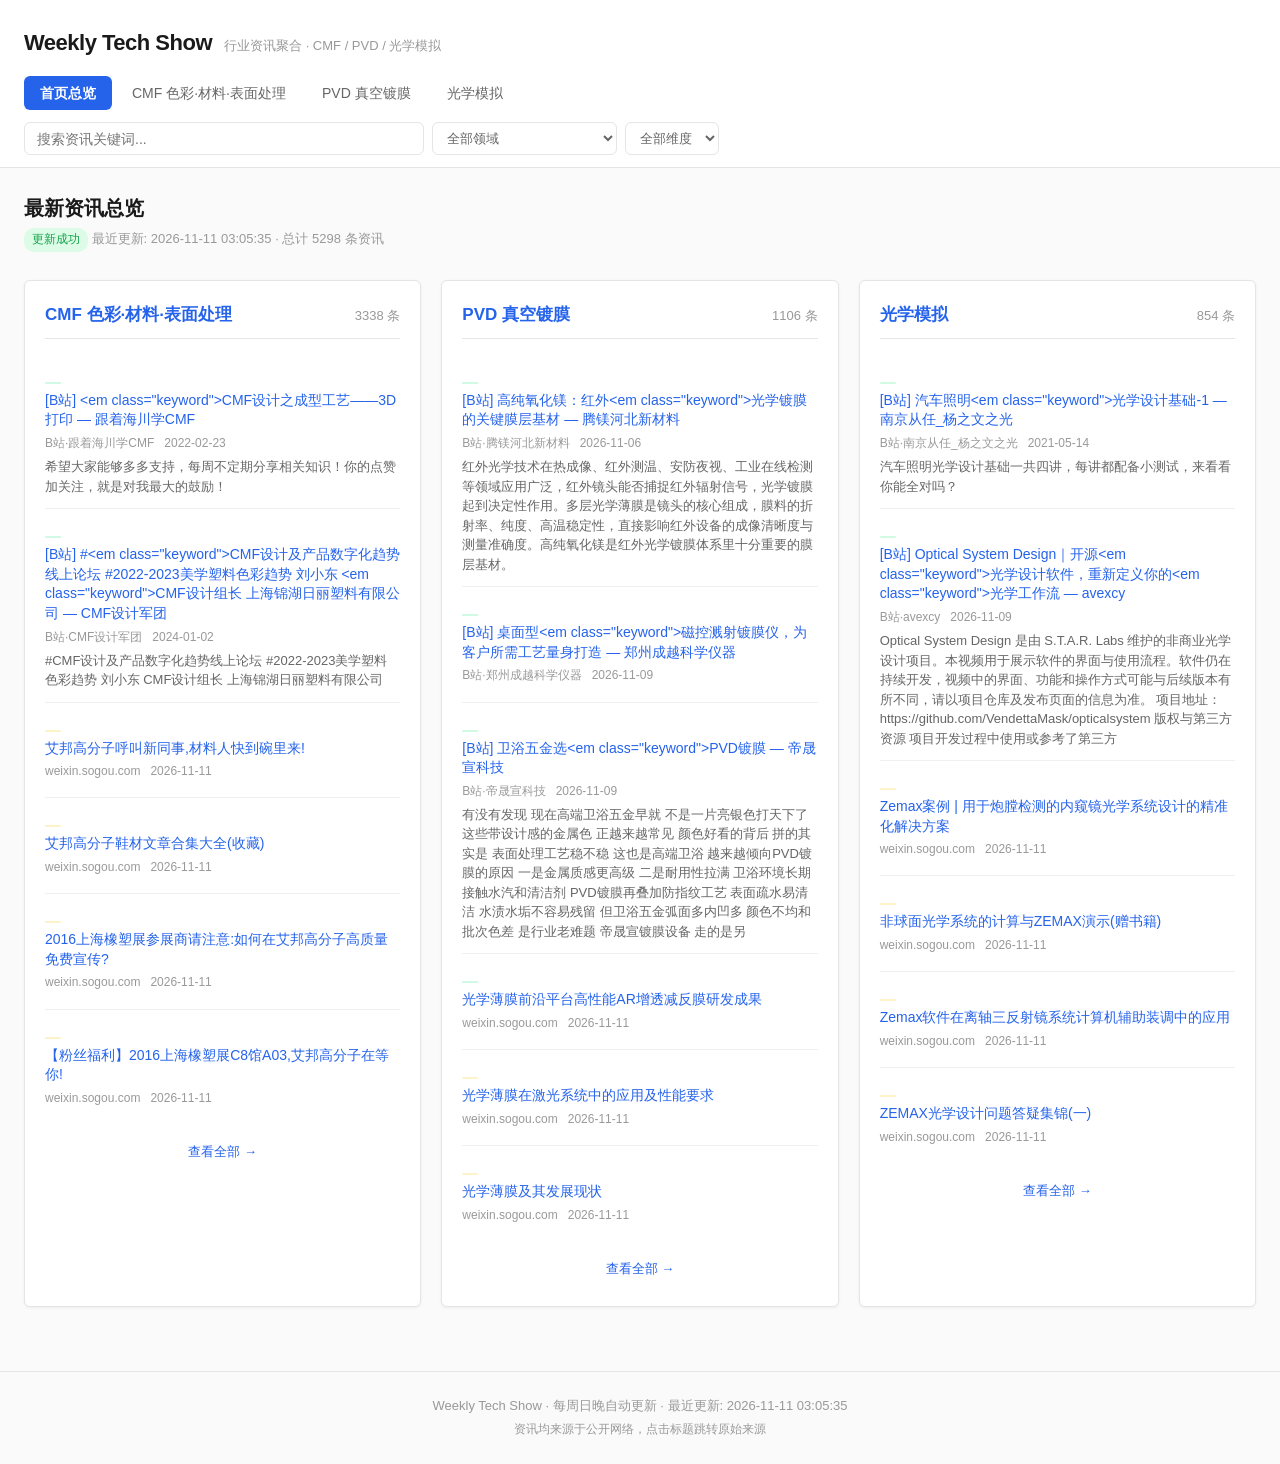
==== commit ea3f5d24: "auto: update 2026-11-10" ====
--- a/docs/index.html
+++ b/docs/index.html
@@ -51,7 +51,7 @@
         
         <span class="badge badge-success">更新成功</span>
         
-        最近更新: 2026-11-08 01:13:28 · 总计 5221 条资讯
+        最近更新: 2026-11-11 03:05:35 · 总计 5298 条资讯
     </p>
 </section>
 
@@ -60,68 +60,68 @@
     <div class="domain-card">
         <div class="domain-card-header">
             <h3><a href="cmf/index.html">CMF 色彩·材料·表面处理</a></h3>
-            <span class="count">3288 条</span>
+            <span class="count">3338 条</span>
         </div>
         <div class="domain-preview">
             
             <div class="article-item tech">
                 <span class="cat-tag cat-tech"></span>
-                <h4><a href="https://www.bilibili.com/video/BV1xDKn6nEsA" target="_blank" rel="noopener">[B站] &lt;em class=&#34;keyword&#34;&gt;CMF设计师到底是做什么的？一分钟带你了解Color、Material、Finish，揭秘产品高级感的来源。 — CICI日本时尚设计升学</a></h4>
-                <div class="meta">
-                    <span class="source">B站·CICI日本时尚设计升学</span>
-                    <span class="date">2026-07-17</span>
-                </div>
-                <p class="summary">-</p>
-            </div>
-            
-            <div class="article-item tech">
-                <span class="cat-tag cat-tech"></span>
-                <h4><a href="https://www.bilibili.com/video/BV1ik4i6eEAU" target="_blank" rel="noopener">[B站] 多&lt;em class=&#34;keyword&#34;&gt;材料3D打印黑科技：温度一变，这只水母直接“换皮肤”！ — 质多三维-多材料3D打印</a></h4>
-                <div class="meta">
-                    <span class="source">B站·质多三维-多材料3D打印</span>
-                    <span class="date">2026-11-06</span>
-                </div>
-                <p class="summary">是谁把极光变成了水母？还被装进了3D打印机里！💜
-今天给大家分享一个超治愈的3D打印作品：一只会随着温度变色的“魔法”水母。从10℃的冰蓝色，到60℃的梦幻粉紫，它不仅颜色会变，连触手都有一体成型的复杂结构！
-这背后是质多三维C10系列设备的多材料打印能力在发力💪。纯纯的技术流+颜值流，大家觉得这个变色效果能打几分？在弹幕里告诉我吧！👇</p>
-            </div>
-            
-            <div class="article-item industry">
-                <span class="cat-tag cat-industry"></span>
-                <h4><a href="https://weixin.sogou.com/link?url=[base64].&amp;type=2&amp;query=%E8%89%BE%E9%82%A6%E9%AB%98%E5%88%86%E5%AD%90&amp;token=248EFD60100CA9C5D1D78E630516F608D1EF7FBA6AEF5BFA" target="_blank" rel="noopener">艾邦高分子呼叫新同事,材料人快到碗里来!</a></h4>
-                <div class="meta">
-                    <span class="source">weixin.sogou.com</span>
-                    <span class="date">2026-11-08</span>
-                </div>
-                
-            </div>
-            
-            <div class="article-item industry">
-                <span class="cat-tag cat-industry"></span>
-                <h4><a href="https://weixin.sogou.com/link?url=[base64]..&amp;type=2&amp;query=%E8%89%BE%E9%82%A6%E9%AB%98%E5%88%86%E5%AD%90&amp;token=248EFD60100CA9C5D1D78E630516F608D1EF7FBA6AEF5BFA" target="_blank" rel="noopener">艾邦高分子鞋材文章合集大全(收藏)</a></h4>
-                <div class="meta">
-                    <span class="source">weixin.sogou.com</span>
-                    <span class="date">2026-11-08</span>
-                </div>
-                
-            </div>
-            
-            <div class="article-item industry">
-                <span class="cat-tag cat-industry"></span>
-                <h4><a href="https://weixin.sogou.com/link?url=[base64].&amp;type=2&amp;query=%E8%89%BE%E9%82%A6%E9%AB%98%E5%88%86%E5%AD%90&amp;token=248EFD60100CA9C5D1D78E630516F608D1EF7FBA6AEF5BFA" target="_blank" rel="noopener">2016上海橡塑展参展商请注意:如何在艾邦高分子高质量免费宣传?</a></h4>
-                <div class="meta">
-                    <span class="source">weixin.sogou.com</span>
-                    <span class="date">2026-11-08</span>
-                </div>
-                
-            </div>
-            
-            <div class="article-item industry">
-                <span class="cat-tag cat-industry"></span>
-                <h4><a href="https://weixin.sogou.com/link?url=[base64].&amp;type=2&amp;query=%E8%89%BE%E9%82%A6%E9%AB%98%E5%88%86%E5%AD%90&amp;token=248EFD60100CA9C5D1D78E630516F608D1EF7FBA6AEF5BFA" target="_blank" rel="noopener">【粉丝福利】2016上海橡塑展C8馆A03,艾邦高分子在等你!</a></h4>
-                <div class="meta">
-                    <span class="source">weixin.sogou.com</span>
-                    <span class="date">2026-11-08</span>
+                <h4><a href="https://www.bilibili.com/video/BV1bY41157tG" target="_blank" rel="noopener">[B站] &lt;em class=&#34;keyword&#34;&gt;CMF设计之成型工艺——3D打印 — 跟着海川学CMF</a></h4>
+                <div class="meta">
+                    <span class="source">B站·跟着海川学CMF</span>
+                    <span class="date">2022-02-23</span>
+                </div>
+                <p class="summary">希望大家能够多多支持，每周不定期分享相关知识！你的点赞加关注，就是对我最大的鼓励！</p>
+            </div>
+            
+            <div class="article-item tech">
+                <span class="cat-tag cat-tech"></span>
+                <h4><a href="https://www.bilibili.com/video/BV1Gt4y1Z7tZ" target="_blank" rel="noopener">[B站] #&lt;em class=&#34;keyword&#34;&gt;CMF设计及产品数字化趋势线上论坛 #2022-2023美学塑料色彩趋势 刘小东  &lt;em class=&#34;keyword&#34;&gt;CMF设计组长  上海锦湖日丽塑料有限公司 — CMF设计军团</a></h4>
+                <div class="meta">
+                    <span class="source">B站·CMF设计军团</span>
+                    <span class="date">2024-01-02</span>
+                </div>
+                <p class="summary">#CMF设计及产品数字化趋势线上论坛 
+#2022-2023美学塑料色彩趋势 
+刘小东 CMF设计组长 上海锦湖日丽塑料有限公司</p>
+            </div>
+            
+            <div class="article-item industry">
+                <span class="cat-tag cat-industry"></span>
+                <h4><a href="https://weixin.sogou.com/link?url=[base64].&amp;type=2&amp;query=%E8%89%BE%E9%82%A6%E9%AB%98%E5%88%86%E5%AD%90&amp;token=4892EF006A3ED55D6A6F3599D532BB126AD60A6B6AF36AC2" target="_blank" rel="noopener">艾邦高分子呼叫新同事,材料人快到碗里来!</a></h4>
+                <div class="meta">
+                    <span class="source">weixin.sogou.com</span>
+                    <span class="date">2026-11-11</span>
+                </div>
+                
+            </div>
+            
+            <div class="article-item industry">
+                <span class="cat-tag cat-industry"></span>
+                <h4><a href="https://weixin.sogou.com/link?url=[base64]..&amp;type=2&amp;query=%E8%89%BE%E9%82%A6%E9%AB%98%E5%88%86%E5%AD%90&amp;token=4892EF006A3ED55D6A6F3599D532BB126AD60A6B6AF36AC2" target="_blank" rel="noopener">艾邦高分子鞋材文章合集大全(收藏)</a></h4>
+                <div class="meta">
+                    <span class="source">weixin.sogou.com</span>
+                    <span class="date">2026-11-11</span>
+                </div>
+                
+            </div>
+            
+            <div class="article-item industry">
+                <span class="cat-tag cat-industry"></span>
+                <h4><a href="https://weixin.sogou.com/link?url=[base64].&amp;type=2&amp;query=%E8%89%BE%E9%82%A6%E9%AB%98%E5%88%86%E5%AD%90&amp;token=4892EF006A3ED55D6A6F3599D532BB126AD60A6B6AF36AC2" target="_blank" rel="noopener">2016上海橡塑展参展商请注意:如何在艾邦高分子高质量免费宣传?</a></h4>
+                <div class="meta">
+                    <span class="source">weixin.sogou.com</span>
+                    <span class="date">2026-11-11</span>
+                </div>
+                
+            </div>
+            
+            <div class="article-item industry">
+                <span class="cat-tag cat-industry"></span>
+                <h4><a href="https://weixin.sogou.com/link?url=[base64].&amp;type=2&amp;query=%E8%89%BE%E9%82%A6%E9%AB%98%E5%88%86%E5%AD%90&amp;token=4892EF006A3ED55D6A6F3599D532BB126AD60A6B6AF36AC2" target="_blank" rel="noopener">【粉丝福利】2016上海橡塑展C8馆A03,艾邦高分子在等你!</a></h4>
+                <div class="meta">
+                    <span class="source">weixin.sogou.com</span>
+                    <span class="date">2026-11-11</span>
                 </div>
                 
             </div>
@@ -133,66 +133,87 @@
     <div class="domain-card">
         <div class="domain-card-header">
             <h3><a href="pvd/index.html">PVD 真空镀膜</a></h3>
-            <span class="count">1091 条</span>
+            <span class="count">1106 条</span>
         </div>
         <div class="domain-preview">
             
             <div class="article-item tech">
                 <span class="cat-tag cat-tech"></span>
-                <h4><a href="https://www.bilibili.com/video/BV16Z4j6QEw4" target="_blank" rel="noopener">[B站] 为客户定制适合实验室需求的立式&lt;em class=&#34;keyword&#34;&gt;磁控溅射镀膜仪 — 郑州成越科学仪器</a></h4>
+                <h4><a href="https://www.bilibili.com/video/BV1874B6bEu2" target="_blank" rel="noopener">[B站] 高纯氧化镁：红外&lt;em class=&#34;keyword&#34;&gt;光学镀膜的关键膜层基材 — 腾镁河北新材料</a></h4>
+                <div class="meta">
+                    <span class="source">B站·腾镁河北新材料</span>
+                    <span class="date">2026-11-06</span>
+                </div>
+                <p class="summary">红外光学技术在热成像、红外测温、安防夜视、工业在线检测等领域应用广泛，红外镜头能否捕捉红外辐射信号，光学镀膜起到决定性作用。多层光学薄膜是镜头的核心组成，膜料的折射率、纯度、高温稳定性，直接影响红外设备的成像清晰度与测量准确度。高纯氧化镁是红外光学镀膜体系里十分重要的膜层基材。</p>
+            </div>
+            
+            <div class="article-item tech">
+                <span class="cat-tag cat-tech"></span>
+                <h4><a href="https://www.bilibili.com/video/BV1M7Wb6oEzJ" target="_blank" rel="noopener">[B站] 桌面型&lt;em class=&#34;keyword&#34;&gt;磁控溅射镀膜仪，为客户所需工艺量身打造 — 郑州成越科学仪器</a></h4>
                 <div class="meta">
                     <span class="source">B站·郑州成越科学仪器</span>
-                    <span class="date">2026-11-07</span>
-                </div>
-                
-            </div>
-            
-            <div class="article-item tech">
-                <span class="cat-tag cat-tech"></span>
-                <h4><a href="https://www.bilibili.com/video/BV1Up446xEts" target="_blank" rel="noopener">[B站] #多基材五金&lt;em class=&#34;keyword&#34;&gt;PVD #车规级&lt;em class=&#34;keyword&#34;&gt;真空镀膜 #&lt;em class=&#34;keyword&#34;&gt;PVD解决方案 — 长辰一叶</a></h4>
-                <div class="meta">
-                    <span class="source">B站·长辰一叶</span>
-                    <span class="date">2026-11-05</span>
-                </div>
-                <p class="summary">-</p>
-            </div>
-            
-            <div class="article-item tech">
-                <span class="cat-tag cat-tech"></span>
-                <h4><a href="https://weixin.sogou.com/link?url=[base64]..&amp;type=2&amp;query=%E8%96%84%E8%86%9C%E6%9D%90%E6%96%99%E5%89%8D%E6%B2%BF&amp;token=248FF652E9F7513D2A2F7698FC49B8D12AC149EB6AEF5C12" target="_blank" rel="noopener">光学薄膜前沿平台高性能AR增透减反膜研发成果</a></h4>
-                <div class="meta">
-                    <span class="source">weixin.sogou.com</span>
-                    <span class="date">2026-11-08</span>
-                </div>
-                
-            </div>
-            
-            <div class="article-item industry">
-                <span class="cat-tag cat-industry"></span>
-                <h4><a href="https://weixin.sogou.com/link?url=[base64]..&amp;type=2&amp;query=%E8%96%84%E8%86%9C%E5%85%89%E5%AD%A6&amp;token=248FE816E9F7513D2A2F7698FC49B8D12AC149EB6AEF5C10" target="_blank" rel="noopener">光学薄膜在激光系统中的应用及性能要求</a></h4>
-                <div class="meta">
-                    <span class="source">weixin.sogou.com</span>
-                    <span class="date">2026-11-08</span>
-                </div>
-                
-            </div>
-            
-            <div class="article-item industry">
-                <span class="cat-tag cat-industry"></span>
-                <h4><a href="https://weixin.sogou.com/link?url=[base64]..&amp;type=2&amp;query=%E8%96%84%E8%86%9C%E5%85%89%E5%AD%A6&amp;token=248FE816E9F7513D2A2F7698FC49B8D12AC149EB6AEF5C10" target="_blank" rel="noopener">光学薄膜及其发展现状</a></h4>
-                <div class="meta">
-                    <span class="source">weixin.sogou.com</span>
-                    <span class="date">2026-11-08</span>
-                </div>
-                
-            </div>
-            
-            <div class="article-item industry">
-                <span class="cat-tag cat-industry"></span>
-                <h4><a href="https://weixin.sogou.com/link?url=[base64]..&amp;type=2&amp;query=PVD%E9%95%80%E8%86%9C%E6%8A%80%E6%9C%AF&amp;token=248FD941E9F7513D2A2F7698FC49B8D12AC149EB6AEF5C0F" target="_blank" rel="noopener">PVD镀膜应用市场不断扩增,至2025年国内市场规模CAGR 13%</a></h4>
-                <div class="meta">
-                    <span class="source">weixin.sogou.com</span>
-                    <span class="date">2026-11-08</span>
+                    <span class="date">2026-11-09</span>
+                </div>
+                
+            </div>
+            
+            <div class="article-item tech">
+                <span class="cat-tag cat-tech"></span>
+                <h4><a href="https://www.bilibili.com/video/BV1f8Ws6wELv" target="_blank" rel="noopener">[B站] 卫浴五金选&lt;em class=&#34;keyword&#34;&gt;PVD镀膜 — 帝晟宣科技</a></h4>
+                <div class="meta">
+                    <span class="source">B站·帝晟宣科技</span>
+                    <span class="date">2026-11-09</span>
+                </div>
+                <p class="summary">有没有发现
+现在高端卫浴五金早就
+不是一片亮银色打天下了
+这些带设计感的金属色
+正越来越常见
+颜色好看的背后
+拼的其实是
+表面处理工艺稳不稳
+这也是高端卫浴
+越来越倾向PVD镀膜的原因
+一是金属质感更高级
+二是耐用性拉满
+卫浴环境长期
+接触水汽和清洁剂
+PVD镀膜再叠加防指纹工艺
+表面疏水易清洁
+水渍水垢不容易残留
+但卫浴五金弧面多内凹多
+颜色不均和批次色差
+是行业老难题
+帝晟宣镀膜设备
+走的是另</p>
+            </div>
+            
+            <div class="article-item tech">
+                <span class="cat-tag cat-tech"></span>
+                <h4><a href="https://weixin.sogou.com/link?url=[base64]..&amp;type=2&amp;query=%E8%96%84%E8%86%9C%E6%9D%90%E6%96%99%E5%89%8D%E6%B2%BF&amp;token=4893D0CA95C02AA39690C966566D553E976A50AB6AF36ADB" target="_blank" rel="noopener">光学薄膜前沿平台高性能AR增透减反膜研发成果</a></h4>
+                <div class="meta">
+                    <span class="source">weixin.sogou.com</span>
+                    <span class="date">2026-11-11</span>
+                </div>
+                
+            </div>
+            
+            <div class="article-item industry">
+                <span class="cat-tag cat-industry"></span>
+                <h4><a href="https://weixin.sogou.com/link?url=[base64]..&amp;type=2&amp;query=%E8%96%84%E8%86%9C%E5%85%89%E5%AD%A6&amp;token=4893C15C95C02AA39690C966566D553E976A50AB6AF36AD9" target="_blank" rel="noopener">光学薄膜在激光系统中的应用及性能要求</a></h4>
+                <div class="meta">
+                    <span class="source">weixin.sogou.com</span>
+                    <span class="date">2026-11-11</span>
+                </div>
+                
+            </div>
+            
+            <div class="article-item industry">
+                <span class="cat-tag cat-industry"></span>
+                <h4><a href="https://weixin.sogou.com/link?url=[base64]..&amp;type=2&amp;query=%E8%96%84%E8%86%9C%E5%85%89%E5%AD%A6&amp;token=4893C15C95C02AA39690C966566D553E976A50AB6AF36AD9" target="_blank" rel="noopener">光学薄膜及其发展现状</a></h4>
+                <div class="meta">
+                    <span class="source">weixin.sogou.com</span>
+                    <span class="date">2026-11-11</span>
                 </div>
                 
             </div>
@@ -204,66 +225,70 @@
     <div class="domain-card">
         <div class="domain-card-header">
             <h3><a href="optical/index.html">光学模拟</a></h3>
-            <span class="count">842 条</span>
+            <span class="count">854 条</span>
         </div>
         <div class="domain-preview">
             
             <div class="article-item tech">
                 <span class="cat-tag cat-tech"></span>
-                <h4><a href="https://www.bilibili.com/video/BV1L9TD6REvE" target="_blank" rel="noopener">[B站] 中文版&lt;em class=&#34;keyword&#34;&gt;LightTools9.1永久使用3D &lt;em class=&#34;keyword&#34;&gt;光学工程与设计软件 — -win妹</a></h4>
-                <div class="meta">
-                    <span class="source">B站·-win妹</span>
-                    <span class="date">2026-07-09</span>
-                </div>
-                
-            </div>
-            
-            <div class="article-item industry">
-                <span class="cat-tag cat-industry"></span>
-                <h4><a href="https://weixin.sogou.com/link?url=[base64]..&amp;type=2&amp;query=%E5%85%89%E5%AD%A6%E6%A8%A1%E6%8B%9F ZEMAX&amp;token=2490F887A2BE1A7762653CD1B49CFAC3639A57A56AEF5C2A" target="_blank" rel="noopener">Zemax案例 | 用于炮膛检测的内窥镜光学系统设计的精准化解决方案</a></h4>
-                <div class="meta">
-                    <span class="source">weixin.sogou.com</span>
-                    <span class="date">2026-11-08</span>
-                </div>
-                
-            </div>
-            
-            <div class="article-item industry">
-                <span class="cat-tag cat-industry"></span>
-                <h4><a href="https://weixin.sogou.com/link?url=[base64]..&amp;type=2&amp;query=%E5%85%89%E5%AD%A6%E6%A8%A1%E6%8B%9F ZEMAX&amp;token=2490F887A2BE1A7762653CD1B49CFAC3639A57A56AEF5C2A" target="_blank" rel="noopener">非球面光学系统的计算与ZEMAX演示(赠书籍)</a></h4>
-                <div class="meta">
-                    <span class="source">weixin.sogou.com</span>
-                    <span class="date">2026-11-08</span>
-                </div>
-                
-            </div>
-            
-            <div class="article-item industry">
-                <span class="cat-tag cat-industry"></span>
-                <h4><a href="https://weixin.sogou.com/link?url=[base64]..&amp;type=2&amp;query=%E5%85%89%E5%AD%A6%E6%A8%A1%E6%8B%9F ZEMAX&amp;token=2490F887A2BE1A7762653CD1B49CFAC3639A57A56AEF5C2A" target="_blank" rel="noopener">Zemax软件在离轴三反射镜系统计算机辅助装调中的应用</a></h4>
-                <div class="meta">
-                    <span class="source">weixin.sogou.com</span>
-                    <span class="date">2026-11-08</span>
-                </div>
-                
-            </div>
-            
-            <div class="article-item industry">
-                <span class="cat-tag cat-industry"></span>
-                <h4><a href="https://weixin.sogou.com/link?url=[base64]..&amp;type=2&amp;query=%E5%85%89%E5%AD%A6%E6%A8%A1%E6%8B%9F ZEMAX&amp;token=2490F887A2BE1A7762653CD1B49CFAC3639A57A56AEF5C2A" target="_blank" rel="noopener">ZEMAX光学设计问题答疑集锦(一)</a></h4>
-                <div class="meta">
-                    <span class="source">weixin.sogou.com</span>
-                    <span class="date">2026-11-08</span>
-                </div>
-                
-            </div>
-            
-            <div class="article-item industry">
-                <span class="cat-tag cat-industry"></span>
-                <h4><a href="https://weixin.sogou.com/link?url=[base64]..&amp;type=2&amp;query=%E5%85%89%E5%AD%A6%E6%A8%A1%E6%8B%9F ZEMAX&amp;token=2490F887A2BE1A7762653CD1B49CFAC3639A57A56AEF5C2A" target="_blank" rel="noopener">ZEMAX光学设计实例(250)---在非序列模式下模拟激光二极管(2)</a></h4>
-                <div class="meta">
-                    <span class="source">weixin.sogou.com</span>
-                    <span class="date">2026-11-08</span>
+                <h4><a href="https://www.bilibili.com/video/BV12K4y1A7yx" target="_blank" rel="noopener">[B站] 汽车照明&lt;em class=&#34;keyword&#34;&gt;光学设计基础-1 — 南京从任_杨之文之光</a></h4>
+                <div class="meta">
+                    <span class="source">B站·南京从任_杨之文之光</span>
+                    <span class="date">2021-05-14</span>
+                </div>
+                <p class="summary">汽车照明光学设计基础一共四讲，每讲都配备小测试，来看看你能全对吗？</p>
+            </div>
+            
+            <div class="article-item tech">
+                <span class="cat-tag cat-tech"></span>
+                <h4><a href="https://www.bilibili.com/video/BV1vtWt6cENg" target="_blank" rel="noopener">[B站] Optical System Design｜开源&lt;em class=&#34;keyword&#34;&gt;光学设计软件，重新定义你的&lt;em class=&#34;keyword&#34;&gt;光学工作流 — avexcy</a></h4>
+                <div class="meta">
+                    <span class="source">B站·avexcy</span>
+                    <span class="date">2026-11-09</span>
+                </div>
+                <p class="summary">Optical System Design 是由 S.T.A.R. Labs 维护的非商业光学设计项目。本视频用于展示软件的界面与使用流程。软件仍在持续开发，视频中的界面、功能和操作方式可能与后续版本有所不同，请以项目仓库及发布页面的信息为准。
+项目地址：
+https://github.com/VendettaMask/opticalsystem
+版权与第三方资源
+项目开发过程中使用或参考了第三方</p>
+            </div>
+            
+            <div class="article-item industry">
+                <span class="cat-tag cat-industry"></span>
+                <h4><a href="https://weixin.sogou.com/link?url=[base64]..&amp;type=2&amp;query=%E5%85%89%E5%AD%A6%E6%A8%A1%E6%8B%9F ZEMAX&amp;token=489491A71540AA22161149E7D465799E176B45D06AF36AF0" target="_blank" rel="noopener">Zemax案例 | 用于炮膛检测的内窥镜光学系统设计的精准化解决方案</a></h4>
+                <div class="meta">
+                    <span class="source">weixin.sogou.com</span>
+                    <span class="date">2026-11-11</span>
+                </div>
+                
+            </div>
+            
+            <div class="article-item industry">
+                <span class="cat-tag cat-industry"></span>
+                <h4><a href="https://weixin.sogou.com/link?url=[base64]..&amp;type=2&amp;query=%E5%85%89%E5%AD%A6%E6%A8%A1%E6%8B%9F ZEMAX&amp;token=489491A71540AA22161149E7D465799E176B45D06AF36AF0" target="_blank" rel="noopener">非球面光学系统的计算与ZEMAX演示(赠书籍)</a></h4>
+                <div class="meta">
+                    <span class="source">weixin.sogou.com</span>
+                    <span class="date">2026-11-11</span>
+                </div>
+                
+            </div>
+            
+            <div class="article-item industry">
+                <span class="cat-tag cat-industry"></span>
+                <h4><a href="https://weixin.sogou.com/link?url=[base64]..&amp;type=2&amp;query=%E5%85%89%E5%AD%A6%E6%A8%A1%E6%8B%9F ZEMAX&amp;token=489491A71540AA22161149E7D465799E176B45D06AF36AF0" target="_blank" rel="noopener">Zemax软件在离轴三反射镜系统计算机辅助装调中的应用</a></h4>
+                <div class="meta">
+                    <span class="source">weixin.sogou.com</span>
+                    <span class="date">2026-11-11</span>
+                </div>
+                
+            </div>
+            
+            <div class="article-item industry">
+                <span class="cat-tag cat-industry"></span>
+                <h4><a href="https://weixin.sogou.com/link?url=[base64]..&amp;type=2&amp;query=%E5%85%89%E5%AD%A6%E6%A8%A1%E6%8B%9F ZEMAX&amp;token=489491A71540AA22161149E7D465799E176B45D06AF36AF0" target="_blank" rel="noopener">ZEMAX光学设计问题答疑集锦(一)</a></h4>
+                <div class="meta">
+                    <span class="source">weixin.sogou.com</span>
+                    <span class="date">2026-11-11</span>
                 </div>
                 
             </div>
@@ -277,7 +302,7 @@
     </main>
 
     <footer class="site-footer">
-        <p>Weekly Tech Show · 每周日晚自动更新 · 最近更新: 2026-11-08 01:13:28</p>
+        <p>Weekly Tech Show · 每周日晚自动更新 · 最近更新: 2026-11-11 03:05:35</p>
         <p class="footer-hint">资讯均来源于公开网络，点击标题跳转原始来源</p>
     </footer>
 
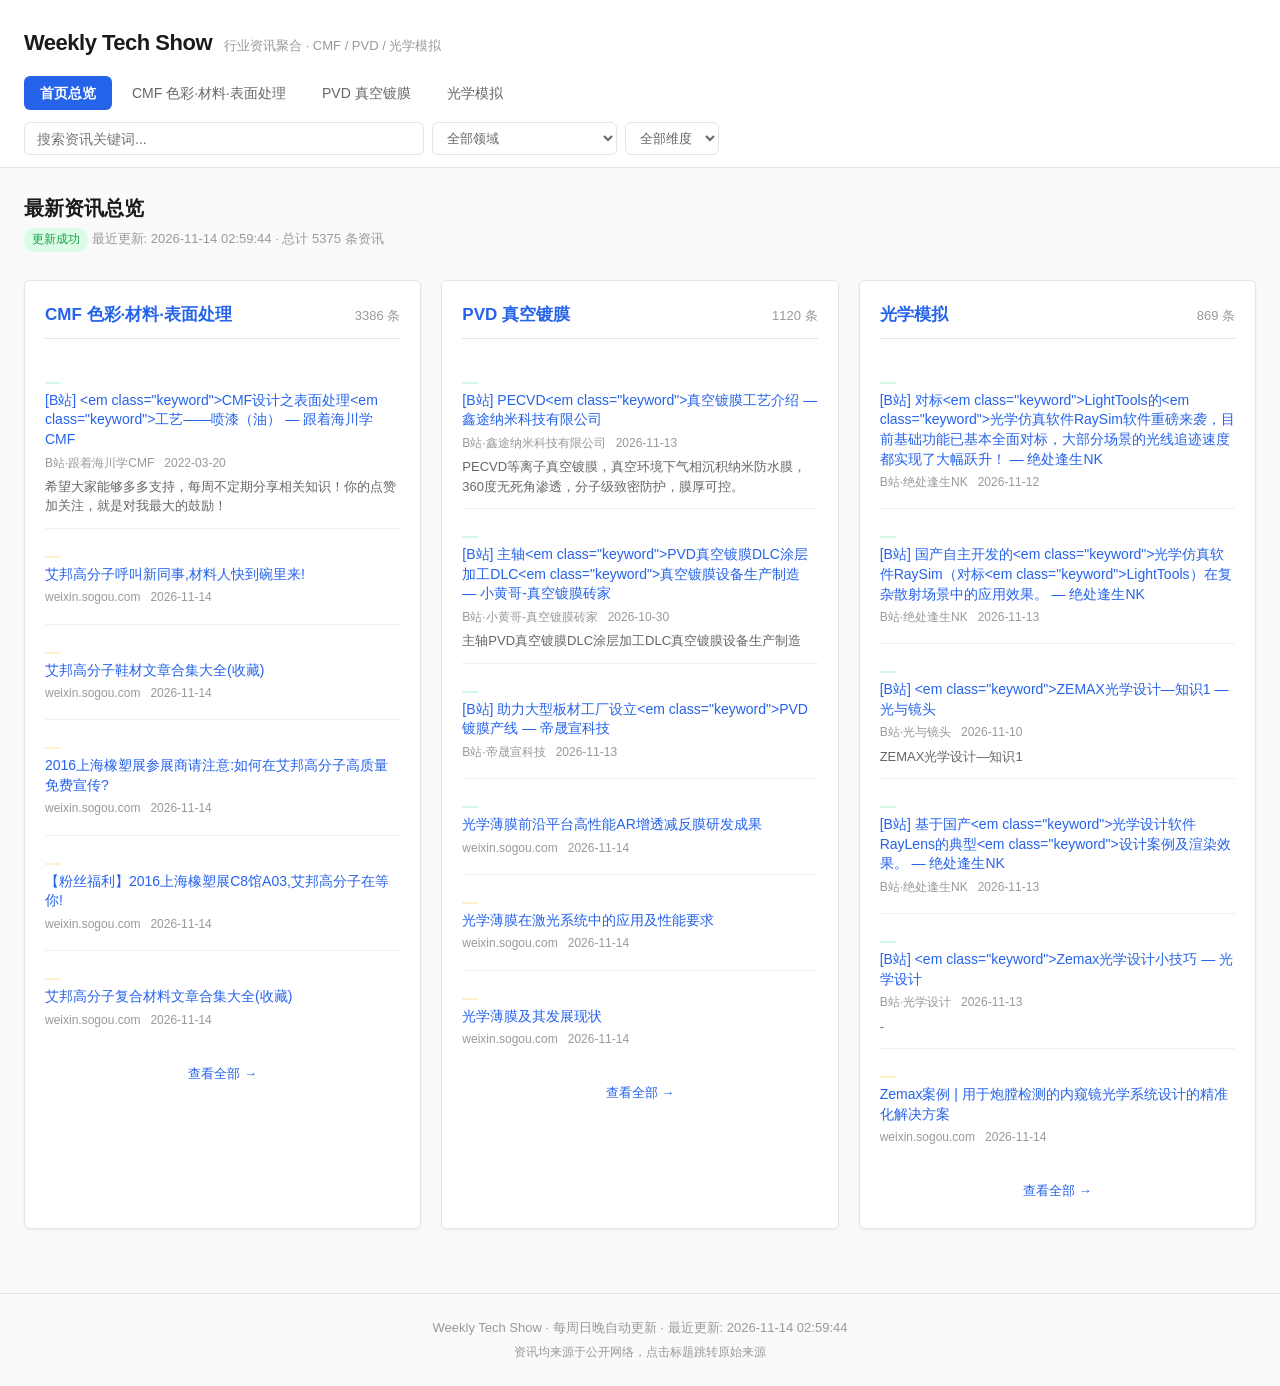
==== commit 46493216: "auto: update 2026-11-13" ====
--- a/docs/index.html
+++ b/docs/index.html
@@ -51,7 +51,7 @@
         
         <span class="badge badge-success">更新成功</span>
         
-        最近更新: 2026-11-11 03:05:35 · 总计 5298 条资讯
+        最近更新: 2026-11-14 02:59:44 · 总计 5375 条资讯
     </p>
 </section>
 
@@ -60,68 +60,66 @@
     <div class="domain-card">
         <div class="domain-card-header">
             <h3><a href="cmf/index.html">CMF 色彩·材料·表面处理</a></h3>
-            <span class="count">3338 条</span>
+            <span class="count">3386 条</span>
         </div>
         <div class="domain-preview">
             
             <div class="article-item tech">
                 <span class="cat-tag cat-tech"></span>
-                <h4><a href="https://www.bilibili.com/video/BV1bY41157tG" target="_blank" rel="noopener">[B站] &lt;em class=&#34;keyword&#34;&gt;CMF设计之成型工艺——3D打印 — 跟着海川学CMF</a></h4>
+                <h4><a href="https://www.bilibili.com/video/BV1544y1N7Hy" target="_blank" rel="noopener">[B站] &lt;em class=&#34;keyword&#34;&gt;CMF设计之表面处理&lt;em class=&#34;keyword&#34;&gt;工艺——喷漆（油） — 跟着海川学CMF</a></h4>
                 <div class="meta">
                     <span class="source">B站·跟着海川学CMF</span>
-                    <span class="date">2022-02-23</span>
+                    <span class="date">2022-03-20</span>
                 </div>
                 <p class="summary">希望大家能够多多支持，每周不定期分享相关知识！你的点赞加关注，就是对我最大的鼓励！</p>
             </div>
             
-            <div class="article-item tech">
-                <span class="cat-tag cat-tech"></span>
-                <h4><a href="https://www.bilibili.com/video/BV1Gt4y1Z7tZ" target="_blank" rel="noopener">[B站] #&lt;em class=&#34;keyword&#34;&gt;CMF设计及产品数字化趋势线上论坛 #2022-2023美学塑料色彩趋势 刘小东  &lt;em class=&#34;keyword&#34;&gt;CMF设计组长  上海锦湖日丽塑料有限公司 — CMF设计军团</a></h4>
-                <div class="meta">
-                    <span class="source">B站·CMF设计军团</span>
-                    <span class="date">2024-01-02</span>
-                </div>
-                <p class="summary">#CMF设计及产品数字化趋势线上论坛 
-#2022-2023美学塑料色彩趋势 
-刘小东 CMF设计组长 上海锦湖日丽塑料有限公司</p>
-            </div>
-            
-            <div class="article-item industry">
-                <span class="cat-tag cat-industry"></span>
-                <h4><a href="https://weixin.sogou.com/link?url=[base64].&amp;type=2&amp;query=%E8%89%BE%E9%82%A6%E9%AB%98%E5%88%86%E5%AD%90&amp;token=4892EF006A3ED55D6A6F3599D532BB126AD60A6B6AF36AC2" target="_blank" rel="noopener">艾邦高分子呼叫新同事,材料人快到碗里来!</a></h4>
-                <div class="meta">
-                    <span class="source">weixin.sogou.com</span>
-                    <span class="date">2026-11-11</span>
-                </div>
-                
-            </div>
-            
-            <div class="article-item industry">
-                <span class="cat-tag cat-industry"></span>
-                <h4><a href="https://weixin.sogou.com/link?url=[base64]..&amp;type=2&amp;query=%E8%89%BE%E9%82%A6%E9%AB%98%E5%88%86%E5%AD%90&amp;token=4892EF006A3ED55D6A6F3599D532BB126AD60A6B6AF36AC2" target="_blank" rel="noopener">艾邦高分子鞋材文章合集大全(收藏)</a></h4>
-                <div class="meta">
-                    <span class="source">weixin.sogou.com</span>
-                    <span class="date">2026-11-11</span>
-                </div>
-                
-            </div>
-            
-            <div class="article-item industry">
-                <span class="cat-tag cat-industry"></span>
-                <h4><a href="https://weixin.sogou.com/link?url=[base64].&amp;type=2&amp;query=%E8%89%BE%E9%82%A6%E9%AB%98%E5%88%86%E5%AD%90&amp;token=4892EF006A3ED55D6A6F3599D532BB126AD60A6B6AF36AC2" target="_blank" rel="noopener">2016上海橡塑展参展商请注意:如何在艾邦高分子高质量免费宣传?</a></h4>
-                <div class="meta">
-                    <span class="source">weixin.sogou.com</span>
-                    <span class="date">2026-11-11</span>
-                </div>
-                
-            </div>
-            
-            <div class="article-item industry">
-                <span class="cat-tag cat-industry"></span>
-                <h4><a href="https://weixin.sogou.com/link?url=[base64].&amp;type=2&amp;query=%E8%89%BE%E9%82%A6%E9%AB%98%E5%88%86%E5%AD%90&amp;token=4892EF006A3ED55D6A6F3599D532BB126AD60A6B6AF36AC2" target="_blank" rel="noopener">【粉丝福利】2016上海橡塑展C8馆A03,艾邦高分子在等你!</a></h4>
-                <div class="meta">
-                    <span class="source">weixin.sogou.com</span>
-                    <span class="date">2026-11-11</span>
+            <div class="article-item industry">
+                <span class="cat-tag cat-industry"></span>
+                <h4><a href="https://weixin.sogou.com/link?url=[base64].&amp;type=2&amp;query=%E8%89%BE%E9%82%A6%E9%AB%98%E5%88%86%E5%AD%90&amp;token=6B6D6CE0642384D4BFB9A0EDBC643837C04FD3166AF75DDE" target="_blank" rel="noopener">艾邦高分子呼叫新同事,材料人快到碗里来!</a></h4>
+                <div class="meta">
+                    <span class="source">weixin.sogou.com</span>
+                    <span class="date">2026-11-14</span>
+                </div>
+                
+            </div>
+            
+            <div class="article-item industry">
+                <span class="cat-tag cat-industry"></span>
+                <h4><a href="https://weixin.sogou.com/link?url=[base64]..&amp;type=2&amp;query=%E8%89%BE%E9%82%A6%E9%AB%98%E5%88%86%E5%AD%90&amp;token=6B6D6CE0642384D4BFB9A0EDBC643837C04FD3166AF75DDE" target="_blank" rel="noopener">艾邦高分子鞋材文章合集大全(收藏)</a></h4>
+                <div class="meta">
+                    <span class="source">weixin.sogou.com</span>
+                    <span class="date">2026-11-14</span>
+                </div>
+                
+            </div>
+            
+            <div class="article-item industry">
+                <span class="cat-tag cat-industry"></span>
+                <h4><a href="https://weixin.sogou.com/link?url=[base64].&amp;type=2&amp;query=%E8%89%BE%E9%82%A6%E9%AB%98%E5%88%86%E5%AD%90&amp;token=6B6D6CE0642384D4BFB9A0EDBC643837C04FD3166AF75DDE" target="_blank" rel="noopener">2016上海橡塑展参展商请注意:如何在艾邦高分子高质量免费宣传?</a></h4>
+                <div class="meta">
+                    <span class="source">weixin.sogou.com</span>
+                    <span class="date">2026-11-14</span>
+                </div>
+                
+            </div>
+            
+            <div class="article-item industry">
+                <span class="cat-tag cat-industry"></span>
+                <h4><a href="https://weixin.sogou.com/link?url=[base64].&amp;type=2&amp;query=%E8%89%BE%E9%82%A6%E9%AB%98%E5%88%86%E5%AD%90&amp;token=6B6D6CE0642384D4BFB9A0EDBC643837C04FD3166AF75DDE" target="_blank" rel="noopener">【粉丝福利】2016上海橡塑展C8馆A03,艾邦高分子在等你!</a></h4>
+                <div class="meta">
+                    <span class="source">weixin.sogou.com</span>
+                    <span class="date">2026-11-14</span>
+                </div>
+                
+            </div>
+            
+            <div class="article-item industry">
+                <span class="cat-tag cat-industry"></span>
+                <h4><a href="https://weixin.sogou.com/link?url=[base64]..&amp;type=2&amp;query=%E8%89%BE%E9%82%A6%E9%AB%98%E5%88%86%E5%AD%90&amp;token=6B6D6CE0642384D4BFB9A0EDBC643837C04FD3166AF75DDE" target="_blank" rel="noopener">艾邦高分子复合材料文章合集大全(收藏)</a></h4>
+                <div class="meta">
+                    <span class="source">weixin.sogou.com</span>
+                    <span class="date">2026-11-14</span>
                 </div>
                 
             </div>
@@ -133,87 +131,66 @@
     <div class="domain-card">
         <div class="domain-card-header">
             <h3><a href="pvd/index.html">PVD 真空镀膜</a></h3>
-            <span class="count">1106 条</span>
+            <span class="count">1120 条</span>
         </div>
         <div class="domain-preview">
             
             <div class="article-item tech">
                 <span class="cat-tag cat-tech"></span>
-                <h4><a href="https://www.bilibili.com/video/BV1874B6bEu2" target="_blank" rel="noopener">[B站] 高纯氧化镁：红外&lt;em class=&#34;keyword&#34;&gt;光学镀膜的关键膜层基材 — 腾镁河北新材料</a></h4>
-                <div class="meta">
-                    <span class="source">B站·腾镁河北新材料</span>
-                    <span class="date">2026-11-06</span>
-                </div>
-                <p class="summary">红外光学技术在热成像、红外测温、安防夜视、工业在线检测等领域应用广泛，红外镜头能否捕捉红外辐射信号，光学镀膜起到决定性作用。多层光学薄膜是镜头的核心组成，膜料的折射率、纯度、高温稳定性，直接影响红外设备的成像清晰度与测量准确度。高纯氧化镁是红外光学镀膜体系里十分重要的膜层基材。</p>
-            </div>
-            
-            <div class="article-item tech">
-                <span class="cat-tag cat-tech"></span>
-                <h4><a href="https://www.bilibili.com/video/BV1M7Wb6oEzJ" target="_blank" rel="noopener">[B站] 桌面型&lt;em class=&#34;keyword&#34;&gt;磁控溅射镀膜仪，为客户所需工艺量身打造 — 郑州成越科学仪器</a></h4>
-                <div class="meta">
-                    <span class="source">B站·郑州成越科学仪器</span>
-                    <span class="date">2026-11-09</span>
-                </div>
-                
-            </div>
-            
-            <div class="article-item tech">
-                <span class="cat-tag cat-tech"></span>
-                <h4><a href="https://www.bilibili.com/video/BV1f8Ws6wELv" target="_blank" rel="noopener">[B站] 卫浴五金选&lt;em class=&#34;keyword&#34;&gt;PVD镀膜 — 帝晟宣科技</a></h4>
+                <h4><a href="https://www.bilibili.com/video/BV1ttWY6iEHD" target="_blank" rel="noopener">[B站] PECVD&lt;em class=&#34;keyword&#34;&gt;真空镀膜工艺介绍 — 鑫途纳米科技有限公司</a></h4>
+                <div class="meta">
+                    <span class="source">B站·鑫途纳米科技有限公司</span>
+                    <span class="date">2026-11-13</span>
+                </div>
+                <p class="summary">PECVD等离子真空镀膜，真空环境下气相沉积纳米防水膜，360度无死角渗透，分子级致密防护，膜厚可控。</p>
+            </div>
+            
+            <div class="article-item tech">
+                <span class="cat-tag cat-tech"></span>
+                <h4><a href="https://www.bilibili.com/video/BV1g6xY6LEu8" target="_blank" rel="noopener">[B站] 主轴&lt;em class=&#34;keyword&#34;&gt;PVD真空镀膜DLC涂层加工DLC&lt;em class=&#34;keyword&#34;&gt;真空镀膜设备生产制造 — 小黄哥-真空镀膜砖家</a></h4>
+                <div class="meta">
+                    <span class="source">B站·小黄哥-真空镀膜砖家</span>
+                    <span class="date">2026-10-30</span>
+                </div>
+                <p class="summary">主轴PVD真空镀膜DLC涂层加工DLC真空镀膜设备生产制造</p>
+            </div>
+            
+            <div class="article-item tech">
+                <span class="cat-tag cat-tech"></span>
+                <h4><a href="https://www.bilibili.com/video/BV159WY6UEmU" target="_blank" rel="noopener">[B站] 助力大型板材工厂设立&lt;em class=&#34;keyword&#34;&gt;PVD镀膜产线 — 帝晟宣科技</a></h4>
                 <div class="meta">
                     <span class="source">B站·帝晟宣科技</span>
-                    <span class="date">2026-11-09</span>
-                </div>
-                <p class="summary">有没有发现
-现在高端卫浴五金早就
-不是一片亮银色打天下了
-这些带设计感的金属色
-正越来越常见
-颜色好看的背后
-拼的其实是
-表面处理工艺稳不稳
-这也是高端卫浴
-越来越倾向PVD镀膜的原因
-一是金属质感更高级
-二是耐用性拉满
-卫浴环境长期
-接触水汽和清洁剂
-PVD镀膜再叠加防指纹工艺
-表面疏水易清洁
-水渍水垢不容易残留
-但卫浴五金弧面多内凹多
-颜色不均和批次色差
-是行业老难题
-帝晟宣镀膜设备
-走的是另</p>
-            </div>
-            
-            <div class="article-item tech">
-                <span class="cat-tag cat-tech"></span>
-                <h4><a href="https://weixin.sogou.com/link?url=[base64]..&amp;type=2&amp;query=%E8%96%84%E8%86%9C%E6%9D%90%E6%96%99%E5%89%8D%E6%B2%BF&amp;token=4893D0CA95C02AA39690C966566D553E976A50AB6AF36ADB" target="_blank" rel="noopener">光学薄膜前沿平台高性能AR增透减反膜研发成果</a></h4>
-                <div class="meta">
-                    <span class="source">weixin.sogou.com</span>
-                    <span class="date">2026-11-11</span>
-                </div>
-                
-            </div>
-            
-            <div class="article-item industry">
-                <span class="cat-tag cat-industry"></span>
-                <h4><a href="https://weixin.sogou.com/link?url=[base64]..&amp;type=2&amp;query=%E8%96%84%E8%86%9C%E5%85%89%E5%AD%A6&amp;token=4893C15C95C02AA39690C966566D553E976A50AB6AF36AD9" target="_blank" rel="noopener">光学薄膜在激光系统中的应用及性能要求</a></h4>
-                <div class="meta">
-                    <span class="source">weixin.sogou.com</span>
-                    <span class="date">2026-11-11</span>
-                </div>
-                
-            </div>
-            
-            <div class="article-item industry">
-                <span class="cat-tag cat-industry"></span>
-                <h4><a href="https://weixin.sogou.com/link?url=[base64]..&amp;type=2&amp;query=%E8%96%84%E8%86%9C%E5%85%89%E5%AD%A6&amp;token=4893C15C95C02AA39690C966566D553E976A50AB6AF36AD9" target="_blank" rel="noopener">光学薄膜及其发展现状</a></h4>
-                <div class="meta">
-                    <span class="source">weixin.sogou.com</span>
-                    <span class="date">2026-11-11</span>
+                    <span class="date">2026-11-13</span>
+                </div>
+                
+            </div>
+            
+            <div class="article-item tech">
+                <span class="cat-tag cat-tech"></span>
+                <h4><a href="https://weixin.sogou.com/link?url=[base64]..&amp;type=2&amp;query=%E8%96%84%E8%86%9C%E6%9D%90%E6%96%99%E5%89%8D%E6%B2%BF&amp;token=6B6E0FD09BDD042B3E395F123A71B4CE3FA7B7946AF75DF7" target="_blank" rel="noopener">光学薄膜前沿平台高性能AR增透减反膜研发成果</a></h4>
+                <div class="meta">
+                    <span class="source">weixin.sogou.com</span>
+                    <span class="date">2026-11-14</span>
+                </div>
+                
+            </div>
+            
+            <div class="article-item industry">
+                <span class="cat-tag cat-industry"></span>
+                <h4><a href="https://weixin.sogou.com/link?url=[base64]..&amp;type=2&amp;query=%E8%96%84%E8%86%9C%E5%85%89%E5%AD%A6&amp;token=6B6E061A9BDD042B3E395F123A71B4CE3FA7B7946AF75DF6" target="_blank" rel="noopener">光学薄膜在激光系统中的应用及性能要求</a></h4>
+                <div class="meta">
+                    <span class="source">weixin.sogou.com</span>
+                    <span class="date">2026-11-14</span>
+                </div>
+                
+            </div>
+            
+            <div class="article-item industry">
+                <span class="cat-tag cat-industry"></span>
+                <h4><a href="https://weixin.sogou.com/link?url=[base64]..&amp;type=2&amp;query=%E8%96%84%E8%86%9C%E5%85%89%E5%AD%A6&amp;token=6B6E061A9BDD042B3E395F123A71B4CE3FA7B7946AF75DF6" target="_blank" rel="noopener">光学薄膜及其发展现状</a></h4>
+                <div class="meta">
+                    <span class="source">weixin.sogou.com</span>
+                    <span class="date">2026-11-14</span>
                 </div>
                 
             </div>
@@ -225,70 +202,66 @@
     <div class="domain-card">
         <div class="domain-card-header">
             <h3><a href="optical/index.html">光学模拟</a></h3>
-            <span class="count">854 条</span>
+            <span class="count">869 条</span>
         </div>
         <div class="domain-preview">
             
             <div class="article-item tech">
                 <span class="cat-tag cat-tech"></span>
-                <h4><a href="https://www.bilibili.com/video/BV12K4y1A7yx" target="_blank" rel="noopener">[B站] 汽车照明&lt;em class=&#34;keyword&#34;&gt;光学设计基础-1 — 南京从任_杨之文之光</a></h4>
-                <div class="meta">
-                    <span class="source">B站·南京从任_杨之文之光</span>
-                    <span class="date">2021-05-14</span>
-                </div>
-                <p class="summary">汽车照明光学设计基础一共四讲，每讲都配备小测试，来看看你能全对吗？</p>
-            </div>
-            
-            <div class="article-item tech">
-                <span class="cat-tag cat-tech"></span>
-                <h4><a href="https://www.bilibili.com/video/BV1vtWt6cENg" target="_blank" rel="noopener">[B站] Optical System Design｜开源&lt;em class=&#34;keyword&#34;&gt;光学设计软件，重新定义你的&lt;em class=&#34;keyword&#34;&gt;光学工作流 — avexcy</a></h4>
-                <div class="meta">
-                    <span class="source">B站·avexcy</span>
-                    <span class="date">2026-11-09</span>
-                </div>
-                <p class="summary">Optical System Design 是由 S.T.A.R. Labs 维护的非商业光学设计项目。本视频用于展示软件的界面与使用流程。软件仍在持续开发，视频中的界面、功能和操作方式可能与后续版本有所不同，请以项目仓库及发布页面的信息为准。
-项目地址：
-https://github.com/VendettaMask/opticalsystem
-版权与第三方资源
-项目开发过程中使用或参考了第三方</p>
-            </div>
-            
-            <div class="article-item industry">
-                <span class="cat-tag cat-industry"></span>
-                <h4><a href="https://weixin.sogou.com/link?url=[base64]..&amp;type=2&amp;query=%E5%85%89%E5%AD%A6%E6%A8%A1%E6%8B%9F ZEMAX&amp;token=489491A71540AA22161149E7D465799E176B45D06AF36AF0" target="_blank" rel="noopener">Zemax案例 | 用于炮膛检测的内窥镜光学系统设计的精准化解决方案</a></h4>
-                <div class="meta">
-                    <span class="source">weixin.sogou.com</span>
-                    <span class="date">2026-11-11</span>
-                </div>
-                
-            </div>
-            
-            <div class="article-item industry">
-                <span class="cat-tag cat-industry"></span>
-                <h4><a href="https://weixin.sogou.com/link?url=[base64]..&amp;type=2&amp;query=%E5%85%89%E5%AD%A6%E6%A8%A1%E6%8B%9F ZEMAX&amp;token=489491A71540AA22161149E7D465799E176B45D06AF36AF0" target="_blank" rel="noopener">非球面光学系统的计算与ZEMAX演示(赠书籍)</a></h4>
-                <div class="meta">
-                    <span class="source">weixin.sogou.com</span>
-                    <span class="date">2026-11-11</span>
-                </div>
-                
-            </div>
-            
-            <div class="article-item industry">
-                <span class="cat-tag cat-industry"></span>
-                <h4><a href="https://weixin.sogou.com/link?url=[base64]..&amp;type=2&amp;query=%E5%85%89%E5%AD%A6%E6%A8%A1%E6%8B%9F ZEMAX&amp;token=489491A71540AA22161149E7D465799E176B45D06AF36AF0" target="_blank" rel="noopener">Zemax软件在离轴三反射镜系统计算机辅助装调中的应用</a></h4>
-                <div class="meta">
-                    <span class="source">weixin.sogou.com</span>
-                    <span class="date">2026-11-11</span>
-                </div>
-                
-            </div>
-            
-            <div class="article-item industry">
-                <span class="cat-tag cat-industry"></span>
-                <h4><a href="https://weixin.sogou.com/link?url=[base64]..&amp;type=2&amp;query=%E5%85%89%E5%AD%A6%E6%A8%A1%E6%8B%9F ZEMAX&amp;token=489491A71540AA22161149E7D465799E176B45D06AF36AF0" target="_blank" rel="noopener">ZEMAX光学设计问题答疑集锦(一)</a></h4>
-                <div class="meta">
-                    <span class="source">weixin.sogou.com</span>
-                    <span class="date">2026-11-11</span>
+                <h4><a href="https://www.bilibili.com/video/BV11XWR6ZE6U" target="_blank" rel="noopener">[B站] 对标&lt;em class=&#34;keyword&#34;&gt;LightTools的&lt;em class=&#34;keyword&#34;&gt;光学仿真软件RaySim软件重磅来袭，目前基础功能已基本全面对标，大部分场景的光线追迹速度都实现了大幅跃升！ — 绝处逢生NK</a></h4>
+                <div class="meta">
+                    <span class="source">B站·绝处逢生NK</span>
+                    <span class="date">2026-11-12</span>
+                </div>
+                
+            </div>
+            
+            <div class="article-item tech">
+                <span class="cat-tag cat-tech"></span>
+                <h4><a href="https://www.bilibili.com/video/BV1nTWv6ZENu" target="_blank" rel="noopener">[B站] 国产自主开发的&lt;em class=&#34;keyword&#34;&gt;光学仿真软件RaySim（对标&lt;em class=&#34;keyword&#34;&gt;LightTools）在复杂散射场景中的应用效果。 — 绝处逢生NK</a></h4>
+                <div class="meta">
+                    <span class="source">B站·绝处逢生NK</span>
+                    <span class="date">2026-11-13</span>
+                </div>
+                
+            </div>
+            
+            <div class="article-item tech">
+                <span class="cat-tag cat-tech"></span>
+                <h4><a href="https://www.bilibili.com/video/BV1cAWG6AEpd" target="_blank" rel="noopener">[B站] &lt;em class=&#34;keyword&#34;&gt;ZEMAX光学设计—知识1 — 光与镜头</a></h4>
+                <div class="meta">
+                    <span class="source">B站·光与镜头</span>
+                    <span class="date">2026-11-10</span>
+                </div>
+                <p class="summary">ZEMAX光学设计—知识1</p>
+            </div>
+            
+            <div class="article-item tech">
+                <span class="cat-tag cat-tech"></span>
+                <h4><a href="https://www.bilibili.com/video/BV1dcWB6bEdr" target="_blank" rel="noopener">[B站] 基于国产&lt;em class=&#34;keyword&#34;&gt;光学设计软件RayLens的典型&lt;em class=&#34;keyword&#34;&gt;设计案例及渲染效果。 — 绝处逢生NK</a></h4>
+                <div class="meta">
+                    <span class="source">B站·绝处逢生NK</span>
+                    <span class="date">2026-11-13</span>
+                </div>
+                
+            </div>
+            
+            <div class="article-item tech">
+                <span class="cat-tag cat-tech"></span>
+                <h4><a href="https://www.bilibili.com/video/BV1f2WY6pEE5" target="_blank" rel="noopener">[B站] &lt;em class=&#34;keyword&#34;&gt;Zemax光学设计小技巧 — 光学设计</a></h4>
+                <div class="meta">
+                    <span class="source">B站·光学设计</span>
+                    <span class="date">2026-11-13</span>
+                </div>
+                <p class="summary">-</p>
+            </div>
+            
+            <div class="article-item industry">
+                <span class="cat-tag cat-industry"></span>
+                <h4><a href="https://weixin.sogou.com/link?url=[base64]..&amp;type=2&amp;query=%E5%85%89%E5%AD%A6%E6%A8%A1%E6%8B%9F ZEMAX&amp;token=6B6EB61DB6F129051117723C14E5CE421292E2146AF75E10" target="_blank" rel="noopener">Zemax案例 | 用于炮膛检测的内窥镜光学系统设计的精准化解决方案</a></h4>
+                <div class="meta">
+                    <span class="source">weixin.sogou.com</span>
+                    <span class="date">2026-11-14</span>
                 </div>
                 
             </div>
@@ -302,7 +275,7 @@
     </main>
 
     <footer class="site-footer">
-        <p>Weekly Tech Show · 每周日晚自动更新 · 最近更新: 2026-11-11 03:05:35</p>
+        <p>Weekly Tech Show · 每周日晚自动更新 · 最近更新: 2026-11-14 02:59:44</p>
         <p class="footer-hint">资讯均来源于公开网络，点击标题跳转原始来源</p>
     </footer>
 
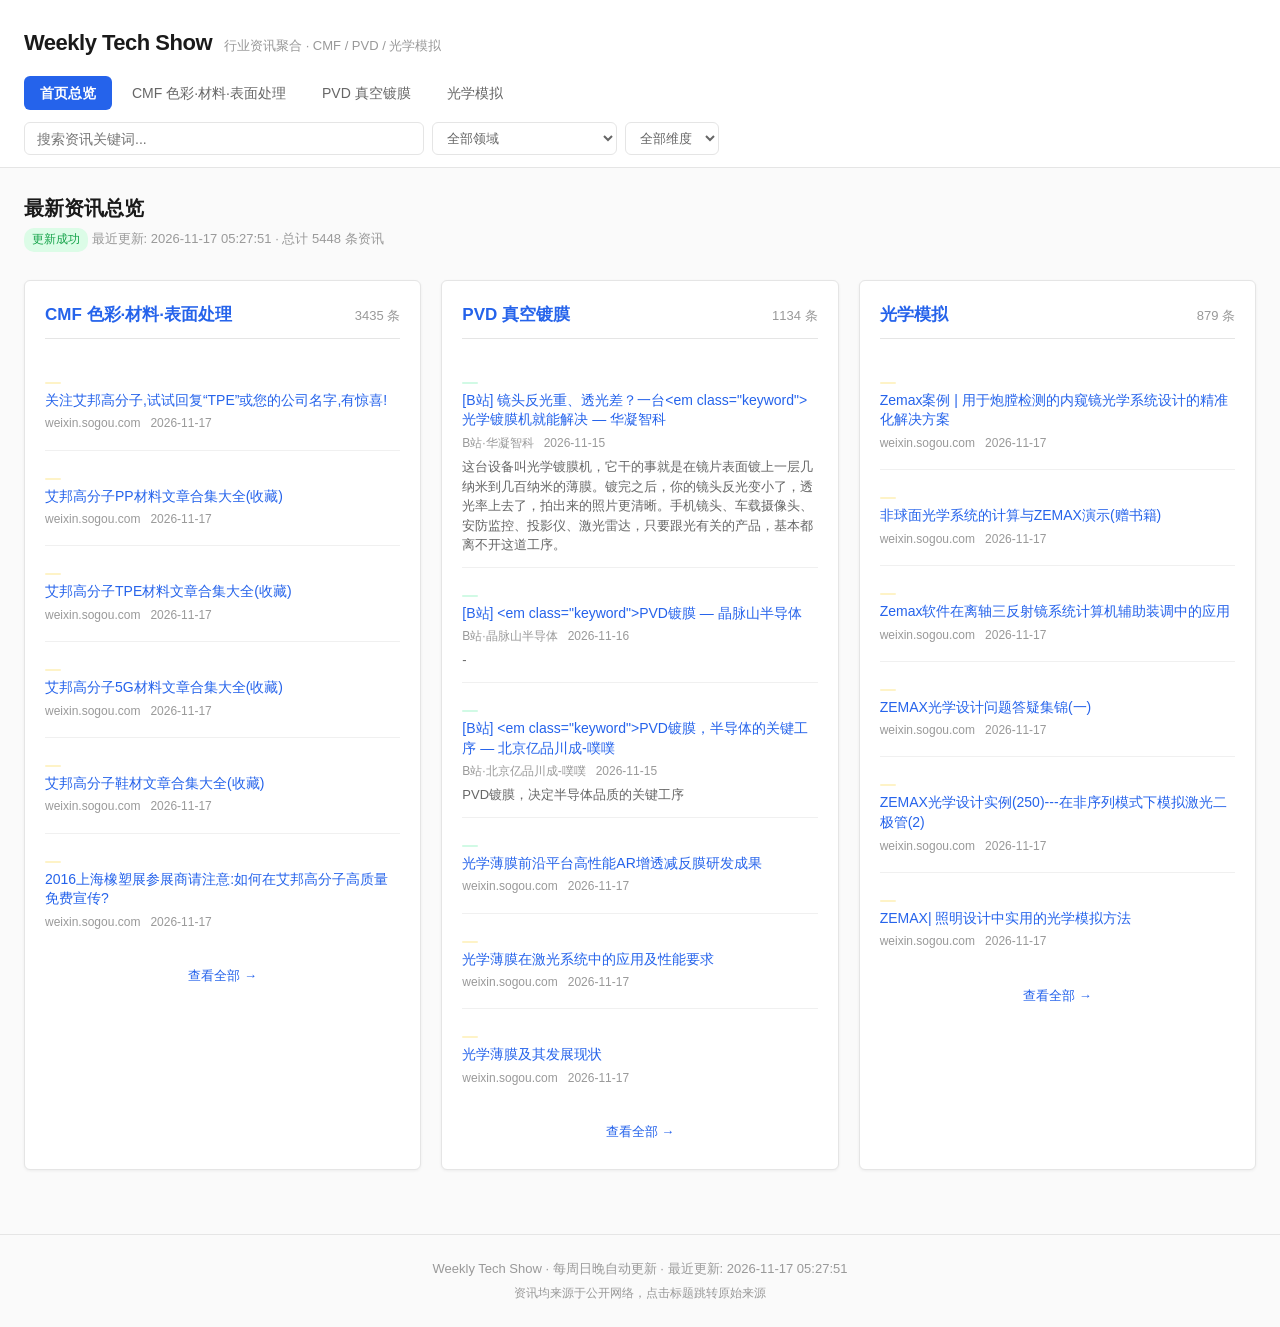
==== commit 534550d6: "auto: update 2026-11-16" ====
--- a/docs/index.html
+++ b/docs/index.html
@@ -51,7 +51,7 @@
         
         <span class="badge badge-success">更新成功</span>
         
-        最近更新: 2026-11-14 02:59:44 · 总计 5375 条资讯
+        最近更新: 2026-11-17 05:27:51 · 总计 5448 条资讯
     </p>
 </section>
 
@@ -60,66 +60,66 @@
     <div class="domain-card">
         <div class="domain-card-header">
             <h3><a href="cmf/index.html">CMF 色彩·材料·表面处理</a></h3>
-            <span class="count">3386 条</span>
+            <span class="count">3435 条</span>
         </div>
         <div class="domain-preview">
             
-            <div class="article-item tech">
-                <span class="cat-tag cat-tech"></span>
-                <h4><a href="https://www.bilibili.com/video/BV1544y1N7Hy" target="_blank" rel="noopener">[B站] &lt;em class=&#34;keyword&#34;&gt;CMF设计之表面处理&lt;em class=&#34;keyword&#34;&gt;工艺——喷漆（油） — 跟着海川学CMF</a></h4>
-                <div class="meta">
-                    <span class="source">B站·跟着海川学CMF</span>
-                    <span class="date">2022-03-20</span>
-                </div>
-                <p class="summary">希望大家能够多多支持，每周不定期分享相关知识！你的点赞加关注，就是对我最大的鼓励！</p>
-            </div>
-            
-            <div class="article-item industry">
-                <span class="cat-tag cat-industry"></span>
-                <h4><a href="https://weixin.sogou.com/link?url=[base64].&amp;type=2&amp;query=%E8%89%BE%E9%82%A6%E9%AB%98%E5%88%86%E5%AD%90&amp;token=6B6D6CE0642384D4BFB9A0EDBC643837C04FD3166AF75DDE" target="_blank" rel="noopener">艾邦高分子呼叫新同事,材料人快到碗里来!</a></h4>
-                <div class="meta">
-                    <span class="source">weixin.sogou.com</span>
-                    <span class="date">2026-11-14</span>
-                </div>
-                
-            </div>
-            
-            <div class="article-item industry">
-                <span class="cat-tag cat-industry"></span>
-                <h4><a href="https://weixin.sogou.com/link?url=[base64]..&amp;type=2&amp;query=%E8%89%BE%E9%82%A6%E9%AB%98%E5%88%86%E5%AD%90&amp;token=6B6D6CE0642384D4BFB9A0EDBC643837C04FD3166AF75DDE" target="_blank" rel="noopener">艾邦高分子鞋材文章合集大全(收藏)</a></h4>
-                <div class="meta">
-                    <span class="source">weixin.sogou.com</span>
-                    <span class="date">2026-11-14</span>
-                </div>
-                
-            </div>
-            
-            <div class="article-item industry">
-                <span class="cat-tag cat-industry"></span>
-                <h4><a href="https://weixin.sogou.com/link?url=[base64].&amp;type=2&amp;query=%E8%89%BE%E9%82%A6%E9%AB%98%E5%88%86%E5%AD%90&amp;token=6B6D6CE0642384D4BFB9A0EDBC643837C04FD3166AF75DDE" target="_blank" rel="noopener">2016上海橡塑展参展商请注意:如何在艾邦高分子高质量免费宣传?</a></h4>
-                <div class="meta">
-                    <span class="source">weixin.sogou.com</span>
-                    <span class="date">2026-11-14</span>
-                </div>
-                
-            </div>
-            
-            <div class="article-item industry">
-                <span class="cat-tag cat-industry"></span>
-                <h4><a href="https://weixin.sogou.com/link?url=[base64].&amp;type=2&amp;query=%E8%89%BE%E9%82%A6%E9%AB%98%E5%88%86%E5%AD%90&amp;token=6B6D6CE0642384D4BFB9A0EDBC643837C04FD3166AF75DDE" target="_blank" rel="noopener">【粉丝福利】2016上海橡塑展C8馆A03,艾邦高分子在等你!</a></h4>
-                <div class="meta">
-                    <span class="source">weixin.sogou.com</span>
-                    <span class="date">2026-11-14</span>
-                </div>
-                
-            </div>
-            
-            <div class="article-item industry">
-                <span class="cat-tag cat-industry"></span>
-                <h4><a href="https://weixin.sogou.com/link?url=[base64]..&amp;type=2&amp;query=%E8%89%BE%E9%82%A6%E9%AB%98%E5%88%86%E5%AD%90&amp;token=6B6D6CE0642384D4BFB9A0EDBC643837C04FD3166AF75DDE" target="_blank" rel="noopener">艾邦高分子复合材料文章合集大全(收藏)</a></h4>
-                <div class="meta">
-                    <span class="source">weixin.sogou.com</span>
-                    <span class="date">2026-11-14</span>
+            <div class="article-item industry">
+                <span class="cat-tag cat-industry"></span>
+                <h4><a href="https://weixin.sogou.com/link?url=[base64].&amp;type=2&amp;query=%E8%89%BE%E9%82%A6%E9%AB%98%E5%88%86%E5%AD%90&amp;token=8976D93086DDB25B6B6A0B070360598B6C89C5A56AFB7518" target="_blank" rel="noopener">关注艾邦高分子,试试回复“TPE”或您的公司名字,有惊喜!</a></h4>
+                <div class="meta">
+                    <span class="source">weixin.sogou.com</span>
+                    <span class="date">2026-11-17</span>
+                </div>
+                
+            </div>
+            
+            <div class="article-item industry">
+                <span class="cat-tag cat-industry"></span>
+                <h4><a href="https://weixin.sogou.com/link?url=[base64]..&amp;type=2&amp;query=%E8%89%BE%E9%82%A6%E9%AB%98%E5%88%86%E5%AD%90&amp;token=8976D93086DDB25B6B6A0B070360598B6C89C5A56AFB7518" target="_blank" rel="noopener">艾邦高分子PP材料文章合集大全(收藏)</a></h4>
+                <div class="meta">
+                    <span class="source">weixin.sogou.com</span>
+                    <span class="date">2026-11-17</span>
+                </div>
+                
+            </div>
+            
+            <div class="article-item industry">
+                <span class="cat-tag cat-industry"></span>
+                <h4><a href="https://weixin.sogou.com/link?url=[base64]..&amp;type=2&amp;query=%E8%89%BE%E9%82%A6%E9%AB%98%E5%88%86%E5%AD%90&amp;token=8976D93086DDB25B6B6A0B070360598B6C89C5A56AFB7518" target="_blank" rel="noopener">艾邦高分子TPE材料文章合集大全(收藏)</a></h4>
+                <div class="meta">
+                    <span class="source">weixin.sogou.com</span>
+                    <span class="date">2026-11-17</span>
+                </div>
+                
+            </div>
+            
+            <div class="article-item industry">
+                <span class="cat-tag cat-industry"></span>
+                <h4><a href="https://weixin.sogou.com/link?url=[base64]..&amp;type=2&amp;query=%E8%89%BE%E9%82%A6%E9%AB%98%E5%88%86%E5%AD%90&amp;token=8976D93086DDB25B6B6A0B070360598B6C89C5A56AFB7518" target="_blank" rel="noopener">艾邦高分子5G材料文章合集大全(收藏)</a></h4>
+                <div class="meta">
+                    <span class="source">weixin.sogou.com</span>
+                    <span class="date">2026-11-17</span>
+                </div>
+                
+            </div>
+            
+            <div class="article-item industry">
+                <span class="cat-tag cat-industry"></span>
+                <h4><a href="https://weixin.sogou.com/link?url=[base64]..&amp;type=2&amp;query=%E8%89%BE%E9%82%A6%E9%AB%98%E5%88%86%E5%AD%90&amp;token=8976D93086DDB25B6B6A0B070360598B6C89C5A56AFB7518" target="_blank" rel="noopener">艾邦高分子鞋材文章合集大全(收藏)</a></h4>
+                <div class="meta">
+                    <span class="source">weixin.sogou.com</span>
+                    <span class="date">2026-11-17</span>
+                </div>
+                
+            </div>
+            
+            <div class="article-item industry">
+                <span class="cat-tag cat-industry"></span>
+                <h4><a href="https://weixin.sogou.com/link?url=[base64].&amp;type=2&amp;query=%E8%89%BE%E9%82%A6%E9%AB%98%E5%88%86%E5%AD%90&amp;token=8976D93086DDB25B6B6A0B070360598B6C89C5A56AFB7518" target="_blank" rel="noopener">2016上海橡塑展参展商请注意:如何在艾邦高分子高质量免费宣传?</a></h4>
+                <div class="meta">
+                    <span class="source">weixin.sogou.com</span>
+                    <span class="date">2026-11-17</span>
                 </div>
                 
             </div>
@@ -131,66 +131,66 @@
     <div class="domain-card">
         <div class="domain-card-header">
             <h3><a href="pvd/index.html">PVD 真空镀膜</a></h3>
-            <span class="count">1120 条</span>
+            <span class="count">1134 条</span>
         </div>
         <div class="domain-preview">
             
             <div class="article-item tech">
                 <span class="cat-tag cat-tech"></span>
-                <h4><a href="https://www.bilibili.com/video/BV1ttWY6iEHD" target="_blank" rel="noopener">[B站] PECVD&lt;em class=&#34;keyword&#34;&gt;真空镀膜工艺介绍 — 鑫途纳米科技有限公司</a></h4>
-                <div class="meta">
-                    <span class="source">B站·鑫途纳米科技有限公司</span>
-                    <span class="date">2026-11-13</span>
-                </div>
-                <p class="summary">PECVD等离子真空镀膜，真空环境下气相沉积纳米防水膜，360度无死角渗透，分子级致密防护，膜厚可控。</p>
-            </div>
-            
-            <div class="article-item tech">
-                <span class="cat-tag cat-tech"></span>
-                <h4><a href="https://www.bilibili.com/video/BV1g6xY6LEu8" target="_blank" rel="noopener">[B站] 主轴&lt;em class=&#34;keyword&#34;&gt;PVD真空镀膜DLC涂层加工DLC&lt;em class=&#34;keyword&#34;&gt;真空镀膜设备生产制造 — 小黄哥-真空镀膜砖家</a></h4>
-                <div class="meta">
-                    <span class="source">B站·小黄哥-真空镀膜砖家</span>
-                    <span class="date">2026-10-30</span>
-                </div>
-                <p class="summary">主轴PVD真空镀膜DLC涂层加工DLC真空镀膜设备生产制造</p>
-            </div>
-            
-            <div class="article-item tech">
-                <span class="cat-tag cat-tech"></span>
-                <h4><a href="https://www.bilibili.com/video/BV159WY6UEmU" target="_blank" rel="noopener">[B站] 助力大型板材工厂设立&lt;em class=&#34;keyword&#34;&gt;PVD镀膜产线 — 帝晟宣科技</a></h4>
-                <div class="meta">
-                    <span class="source">B站·帝晟宣科技</span>
-                    <span class="date">2026-11-13</span>
-                </div>
-                
-            </div>
-            
-            <div class="article-item tech">
-                <span class="cat-tag cat-tech"></span>
-                <h4><a href="https://weixin.sogou.com/link?url=[base64]..&amp;type=2&amp;query=%E8%96%84%E8%86%9C%E6%9D%90%E6%96%99%E5%89%8D%E6%B2%BF&amp;token=6B6E0FD09BDD042B3E395F123A71B4CE3FA7B7946AF75DF7" target="_blank" rel="noopener">光学薄膜前沿平台高性能AR增透减反膜研发成果</a></h4>
-                <div class="meta">
-                    <span class="source">weixin.sogou.com</span>
-                    <span class="date">2026-11-14</span>
-                </div>
-                
-            </div>
-            
-            <div class="article-item industry">
-                <span class="cat-tag cat-industry"></span>
-                <h4><a href="https://weixin.sogou.com/link?url=[base64]..&amp;type=2&amp;query=%E8%96%84%E8%86%9C%E5%85%89%E5%AD%A6&amp;token=6B6E061A9BDD042B3E395F123A71B4CE3FA7B7946AF75DF6" target="_blank" rel="noopener">光学薄膜在激光系统中的应用及性能要求</a></h4>
-                <div class="meta">
-                    <span class="source">weixin.sogou.com</span>
-                    <span class="date">2026-11-14</span>
-                </div>
-                
-            </div>
-            
-            <div class="article-item industry">
-                <span class="cat-tag cat-industry"></span>
-                <h4><a href="https://weixin.sogou.com/link?url=[base64]..&amp;type=2&amp;query=%E8%96%84%E8%86%9C%E5%85%89%E5%AD%A6&amp;token=6B6E061A9BDD042B3E395F123A71B4CE3FA7B7946AF75DF6" target="_blank" rel="noopener">光学薄膜及其发展现状</a></h4>
-                <div class="meta">
-                    <span class="source">weixin.sogou.com</span>
-                    <span class="date">2026-11-14</span>
+                <h4><a href="https://www.bilibili.com/video/BV1xoWi6VExd" target="_blank" rel="noopener">[B站] 镜头反光重、透光差？一台&lt;em class=&#34;keyword&#34;&gt;光学镀膜机就能解决 — 华凝智科</a></h4>
+                <div class="meta">
+                    <span class="source">B站·华凝智科</span>
+                    <span class="date">2026-11-15</span>
+                </div>
+                <p class="summary">这台设备叫光学镀膜机，它干的事就是在镜片表面镀上一层几纳米到几百纳米的薄膜。镀完之后，你的镜头反光变小了，透光率上去了，拍出来的照片更清晰。手机镜头、车载摄像头、安防监控、投影仪、激光雷达，只要跟光有关的产品，基本都离不开这道工序。</p>
+            </div>
+            
+            <div class="article-item tech">
+                <span class="cat-tag cat-tech"></span>
+                <h4><a href="https://www.bilibili.com/video/BV1Z6sc6cEJz" target="_blank" rel="noopener">[B站] &lt;em class=&#34;keyword&#34;&gt;PVD镀膜 — 晶脉山半导体</a></h4>
+                <div class="meta">
+                    <span class="source">B站·晶脉山半导体</span>
+                    <span class="date">2026-11-16</span>
+                </div>
+                <p class="summary">-</p>
+            </div>
+            
+            <div class="article-item tech">
+                <span class="cat-tag cat-tech"></span>
+                <h4><a href="https://www.bilibili.com/video/BV1jnWj6TEbn" target="_blank" rel="noopener">[B站] &lt;em class=&#34;keyword&#34;&gt;PVD镀膜，半导体的关键工序 — 北京亿品川成-噗噗</a></h4>
+                <div class="meta">
+                    <span class="source">B站·北京亿品川成-噗噗</span>
+                    <span class="date">2026-11-15</span>
+                </div>
+                <p class="summary">PVD镀膜，决定半导体品质的关键工序</p>
+            </div>
+            
+            <div class="article-item tech">
+                <span class="cat-tag cat-tech"></span>
+                <h4><a href="https://weixin.sogou.com/link?url=[base64]..&amp;type=2&amp;query=%E8%96%84%E8%86%9C%E6%9D%90%E6%96%99%E5%89%8D%E6%B2%BF&amp;token=89779292AFF49F764543252D35E8C5954609313A6AFB7531" target="_blank" rel="noopener">光学薄膜前沿平台高性能AR增透减反膜研发成果</a></h4>
+                <div class="meta">
+                    <span class="source">weixin.sogou.com</span>
+                    <span class="date">2026-11-17</span>
+                </div>
+                
+            </div>
+            
+            <div class="article-item industry">
+                <span class="cat-tag cat-industry"></span>
+                <h4><a href="https://weixin.sogou.com/link?url=[base64]..&amp;type=2&amp;query=%E8%96%84%E8%86%9C%E5%85%89%E5%AD%A6&amp;token=897787CDAFF49F764543252D35E8C5954609313A6AFB752F" target="_blank" rel="noopener">光学薄膜在激光系统中的应用及性能要求</a></h4>
+                <div class="meta">
+                    <span class="source">weixin.sogou.com</span>
+                    <span class="date">2026-11-17</span>
+                </div>
+                
+            </div>
+            
+            <div class="article-item industry">
+                <span class="cat-tag cat-industry"></span>
+                <h4><a href="https://weixin.sogou.com/link?url=[base64]..&amp;type=2&amp;query=%E8%96%84%E8%86%9C%E5%85%89%E5%AD%A6&amp;token=897787CDAFF49F764543252D35E8C5954609313A6AFB752F" target="_blank" rel="noopener">光学薄膜及其发展现状</a></h4>
+                <div class="meta">
+                    <span class="source">weixin.sogou.com</span>
+                    <span class="date">2026-11-17</span>
                 </div>
                 
             </div>
@@ -202,66 +202,66 @@
     <div class="domain-card">
         <div class="domain-card-header">
             <h3><a href="optical/index.html">光学模拟</a></h3>
-            <span class="count">869 条</span>
+            <span class="count">879 条</span>
         </div>
         <div class="domain-preview">
             
-            <div class="article-item tech">
-                <span class="cat-tag cat-tech"></span>
-                <h4><a href="https://www.bilibili.com/video/BV11XWR6ZE6U" target="_blank" rel="noopener">[B站] 对标&lt;em class=&#34;keyword&#34;&gt;LightTools的&lt;em class=&#34;keyword&#34;&gt;光学仿真软件RaySim软件重磅来袭，目前基础功能已基本全面对标，大部分场景的光线追迹速度都实现了大幅跃升！ — 绝处逢生NK</a></h4>
-                <div class="meta">
-                    <span class="source">B站·绝处逢生NK</span>
-                    <span class="date">2026-11-12</span>
-                </div>
-                
-            </div>
-            
-            <div class="article-item tech">
-                <span class="cat-tag cat-tech"></span>
-                <h4><a href="https://www.bilibili.com/video/BV1nTWv6ZENu" target="_blank" rel="noopener">[B站] 国产自主开发的&lt;em class=&#34;keyword&#34;&gt;光学仿真软件RaySim（对标&lt;em class=&#34;keyword&#34;&gt;LightTools）在复杂散射场景中的应用效果。 — 绝处逢生NK</a></h4>
-                <div class="meta">
-                    <span class="source">B站·绝处逢生NK</span>
-                    <span class="date">2026-11-13</span>
-                </div>
-                
-            </div>
-            
-            <div class="article-item tech">
-                <span class="cat-tag cat-tech"></span>
-                <h4><a href="https://www.bilibili.com/video/BV1cAWG6AEpd" target="_blank" rel="noopener">[B站] &lt;em class=&#34;keyword&#34;&gt;ZEMAX光学设计—知识1 — 光与镜头</a></h4>
-                <div class="meta">
-                    <span class="source">B站·光与镜头</span>
-                    <span class="date">2026-11-10</span>
-                </div>
-                <p class="summary">ZEMAX光学设计—知识1</p>
-            </div>
-            
-            <div class="article-item tech">
-                <span class="cat-tag cat-tech"></span>
-                <h4><a href="https://www.bilibili.com/video/BV1dcWB6bEdr" target="_blank" rel="noopener">[B站] 基于国产&lt;em class=&#34;keyword&#34;&gt;光学设计软件RayLens的典型&lt;em class=&#34;keyword&#34;&gt;设计案例及渲染效果。 — 绝处逢生NK</a></h4>
-                <div class="meta">
-                    <span class="source">B站·绝处逢生NK</span>
-                    <span class="date">2026-11-13</span>
-                </div>
-                
-            </div>
-            
-            <div class="article-item tech">
-                <span class="cat-tag cat-tech"></span>
-                <h4><a href="https://www.bilibili.com/video/BV1f2WY6pEE5" target="_blank" rel="noopener">[B站] &lt;em class=&#34;keyword&#34;&gt;Zemax光学设计小技巧 — 光学设计</a></h4>
-                <div class="meta">
-                    <span class="source">B站·光学设计</span>
-                    <span class="date">2026-11-13</span>
-                </div>
-                <p class="summary">-</p>
-            </div>
-            
-            <div class="article-item industry">
-                <span class="cat-tag cat-industry"></span>
-                <h4><a href="https://weixin.sogou.com/link?url=[base64]..&amp;type=2&amp;query=%E5%85%89%E5%AD%A6%E6%A8%A1%E6%8B%9F ZEMAX&amp;token=6B6EB61DB6F129051117723C14E5CE421292E2146AF75E10" target="_blank" rel="noopener">Zemax案例 | 用于炮膛检测的内窥镜光学系统设计的精准化解决方案</a></h4>
-                <div class="meta">
-                    <span class="source">weixin.sogou.com</span>
-                    <span class="date">2026-11-14</span>
+            <div class="article-item industry">
+                <span class="cat-tag cat-industry"></span>
+                <h4><a href="https://weixin.sogou.com/link?url=[base64]..&amp;type=2&amp;query=%E5%85%89%E5%AD%A6%E6%A8%A1%E6%8B%9F ZEMAX&amp;token=8978268596CDA54D7C7A1D170F333D2D7DFD12DC6AFB7549" target="_blank" rel="noopener">Zemax案例 | 用于炮膛检测的内窥镜光学系统设计的精准化解决方案</a></h4>
+                <div class="meta">
+                    <span class="source">weixin.sogou.com</span>
+                    <span class="date">2026-11-17</span>
+                </div>
+                
+            </div>
+            
+            <div class="article-item industry">
+                <span class="cat-tag cat-industry"></span>
+                <h4><a href="https://weixin.sogou.com/link?url=[base64]..&amp;type=2&amp;query=%E5%85%89%E5%AD%A6%E6%A8%A1%E6%8B%9F ZEMAX&amp;token=8978268596CDA54D7C7A1D170F333D2D7DFD12DC6AFB7549" target="_blank" rel="noopener">非球面光学系统的计算与ZEMAX演示(赠书籍)</a></h4>
+                <div class="meta">
+                    <span class="source">weixin.sogou.com</span>
+                    <span class="date">2026-11-17</span>
+                </div>
+                
+            </div>
+            
+            <div class="article-item industry">
+                <span class="cat-tag cat-industry"></span>
+                <h4><a href="https://weixin.sogou.com/link?url=[base64]..&amp;type=2&amp;query=%E5%85%89%E5%AD%A6%E6%A8%A1%E6%8B%9F ZEMAX&amp;token=8978268596CDA54D7C7A1D170F333D2D7DFD12DC6AFB7549" target="_blank" rel="noopener">Zemax软件在离轴三反射镜系统计算机辅助装调中的应用</a></h4>
+                <div class="meta">
+                    <span class="source">weixin.sogou.com</span>
+                    <span class="date">2026-11-17</span>
+                </div>
+                
+            </div>
+            
+            <div class="article-item industry">
+                <span class="cat-tag cat-industry"></span>
+                <h4><a href="https://weixin.sogou.com/link?url=[base64]..&amp;type=2&amp;query=%E5%85%89%E5%AD%A6%E6%A8%A1%E6%8B%9F ZEMAX&amp;token=8978268596CDA54D7C7A1D170F333D2D7DFD12DC6AFB7549" target="_blank" rel="noopener">ZEMAX光学设计问题答疑集锦(一)</a></h4>
+                <div class="meta">
+                    <span class="source">weixin.sogou.com</span>
+                    <span class="date">2026-11-17</span>
+                </div>
+                
+            </div>
+            
+            <div class="article-item industry">
+                <span class="cat-tag cat-industry"></span>
+                <h4><a href="https://weixin.sogou.com/link?url=[base64]..&amp;type=2&amp;query=%E5%85%89%E5%AD%A6%E6%A8%A1%E6%8B%9F ZEMAX&amp;token=8978268596CDA54D7C7A1D170F333D2D7DFD12DC6AFB7549" target="_blank" rel="noopener">ZEMAX光学设计实例(250)---在非序列模式下模拟激光二极管(2)</a></h4>
+                <div class="meta">
+                    <span class="source">weixin.sogou.com</span>
+                    <span class="date">2026-11-17</span>
+                </div>
+                
+            </div>
+            
+            <div class="article-item industry">
+                <span class="cat-tag cat-industry"></span>
+                <h4><a href="https://weixin.sogou.com/link?url=[base64]..&amp;type=2&amp;query=%E5%85%89%E5%AD%A6%E6%A8%A1%E6%8B%9F ZEMAX&amp;token=8978268596CDA54D7C7A1D170F333D2D7DFD12DC6AFB7549" target="_blank" rel="noopener">ZEMAX| 照明设计中实用的光学模拟方法</a></h4>
+                <div class="meta">
+                    <span class="source">weixin.sogou.com</span>
+                    <span class="date">2026-11-17</span>
                 </div>
                 
             </div>
@@ -275,7 +275,7 @@
     </main>
 
     <footer class="site-footer">
-        <p>Weekly Tech Show · 每周日晚自动更新 · 最近更新: 2026-11-14 02:59:44</p>
+        <p>Weekly Tech Show · 每周日晚自动更新 · 最近更新: 2026-11-17 05:27:51</p>
         <p class="footer-hint">资讯均来源于公开网络，点击标题跳转原始来源</p>
     </footer>
 
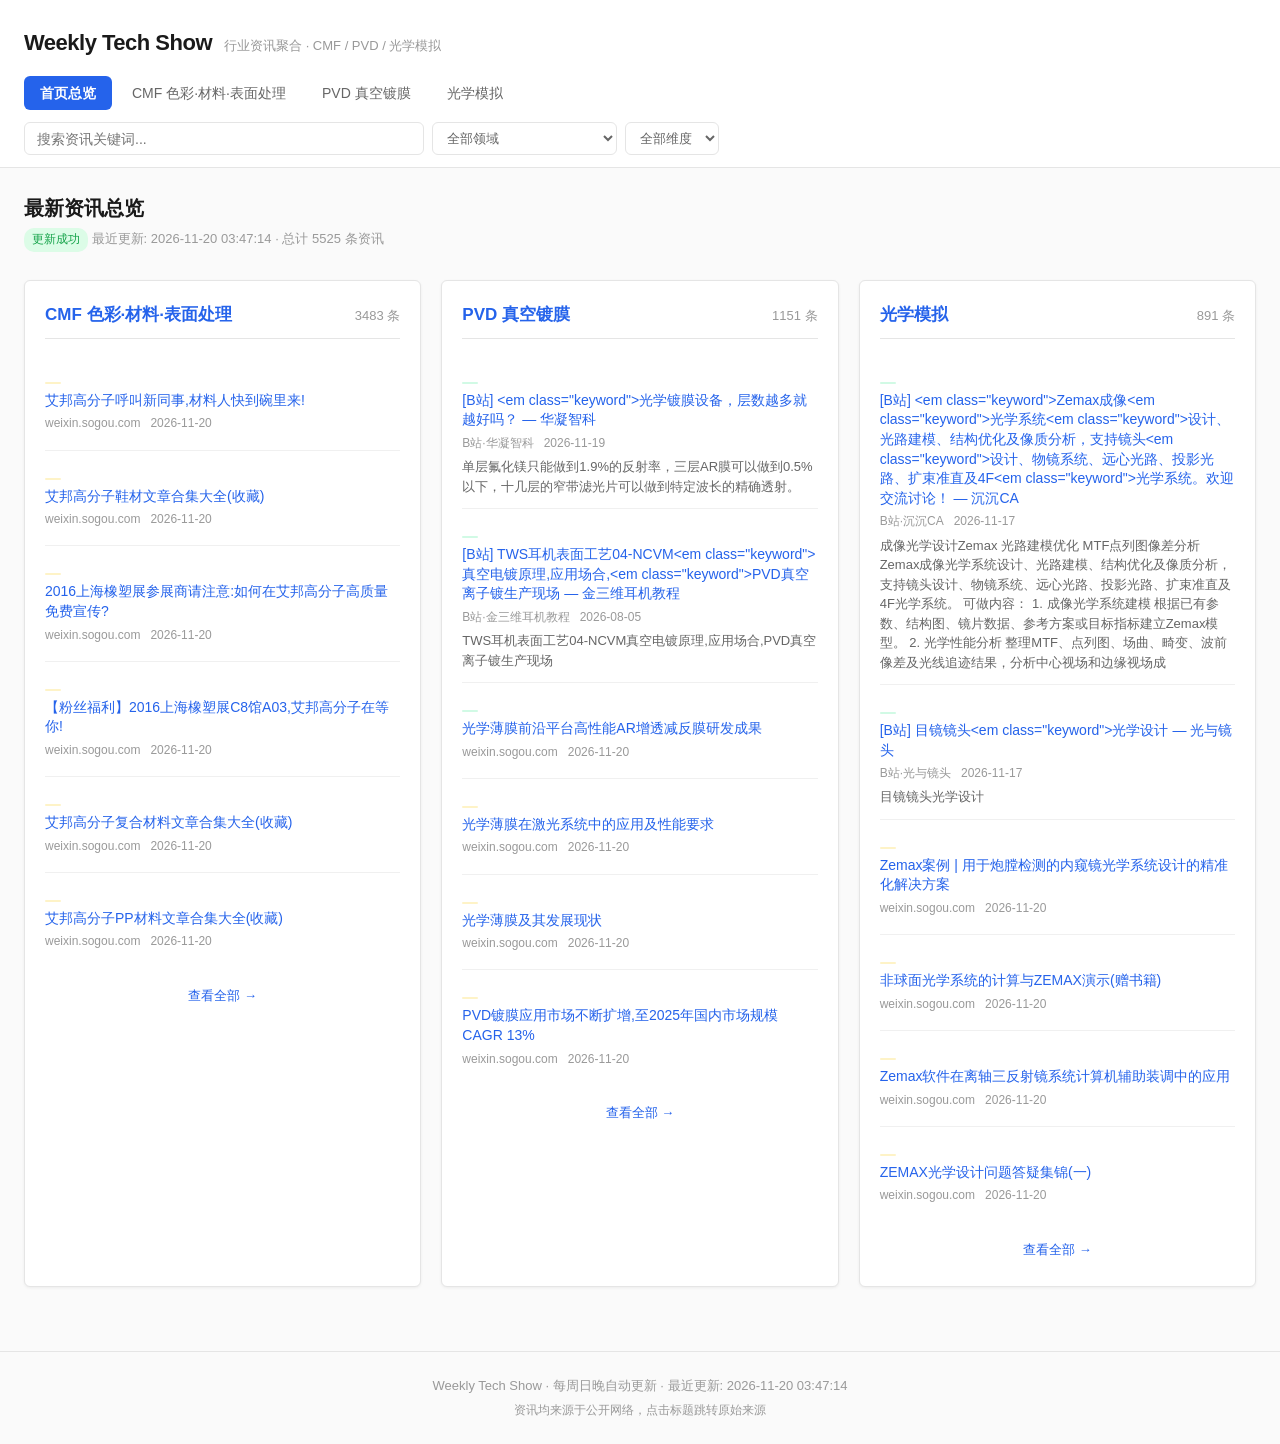
==== commit 8791bd26: "auto: update 2026-11-19" ====
--- a/docs/index.html
+++ b/docs/index.html
@@ -51,7 +51,7 @@
         
         <span class="badge badge-success">更新成功</span>
         
-        最近更新: 2026-11-17 05:27:51 · 总计 5448 条资讯
+        最近更新: 2026-11-20 03:47:14 · 总计 5525 条资讯
     </p>
 </section>
 
@@ -60,66 +60,66 @@
     <div class="domain-card">
         <div class="domain-card-header">
             <h3><a href="cmf/index.html">CMF 色彩·材料·表面处理</a></h3>
-            <span class="count">3435 条</span>
+            <span class="count">3483 条</span>
         </div>
         <div class="domain-preview">
             
             <div class="article-item industry">
                 <span class="cat-tag cat-industry"></span>
-                <h4><a href="https://weixin.sogou.com/link?url=[base64].&amp;type=2&amp;query=%E8%89%BE%E9%82%A6%E9%AB%98%E5%88%86%E5%AD%90&amp;token=8976D93086DDB25B6B6A0B070360598B6C89C5A56AFB7518" target="_blank" rel="noopener">关注艾邦高分子,试试回复“TPE”或您的公司名字,有惊喜!</a></h4>
-                <div class="meta">
-                    <span class="source">weixin.sogou.com</span>
-                    <span class="date">2026-11-17</span>
-                </div>
-                
-            </div>
-            
-            <div class="article-item industry">
-                <span class="cat-tag cat-industry"></span>
-                <h4><a href="https://weixin.sogou.com/link?url=[base64]..&amp;type=2&amp;query=%E8%89%BE%E9%82%A6%E9%AB%98%E5%88%86%E5%AD%90&amp;token=8976D93086DDB25B6B6A0B070360598B6C89C5A56AFB7518" target="_blank" rel="noopener">艾邦高分子PP材料文章合集大全(收藏)</a></h4>
-                <div class="meta">
-                    <span class="source">weixin.sogou.com</span>
-                    <span class="date">2026-11-17</span>
-                </div>
-                
-            </div>
-            
-            <div class="article-item industry">
-                <span class="cat-tag cat-industry"></span>
-                <h4><a href="https://weixin.sogou.com/link?url=[base64]..&amp;type=2&amp;query=%E8%89%BE%E9%82%A6%E9%AB%98%E5%88%86%E5%AD%90&amp;token=8976D93086DDB25B6B6A0B070360598B6C89C5A56AFB7518" target="_blank" rel="noopener">艾邦高分子TPE材料文章合集大全(收藏)</a></h4>
-                <div class="meta">
-                    <span class="source">weixin.sogou.com</span>
-                    <span class="date">2026-11-17</span>
-                </div>
-                
-            </div>
-            
-            <div class="article-item industry">
-                <span class="cat-tag cat-industry"></span>
-                <h4><a href="https://weixin.sogou.com/link?url=[base64]..&amp;type=2&amp;query=%E8%89%BE%E9%82%A6%E9%AB%98%E5%88%86%E5%AD%90&amp;token=8976D93086DDB25B6B6A0B070360598B6C89C5A56AFB7518" target="_blank" rel="noopener">艾邦高分子5G材料文章合集大全(收藏)</a></h4>
-                <div class="meta">
-                    <span class="source">weixin.sogou.com</span>
-                    <span class="date">2026-11-17</span>
-                </div>
-                
-            </div>
-            
-            <div class="article-item industry">
-                <span class="cat-tag cat-industry"></span>
-                <h4><a href="https://weixin.sogou.com/link?url=[base64]..&amp;type=2&amp;query=%E8%89%BE%E9%82%A6%E9%AB%98%E5%88%86%E5%AD%90&amp;token=8976D93086DDB25B6B6A0B070360598B6C89C5A56AFB7518" target="_blank" rel="noopener">艾邦高分子鞋材文章合集大全(收藏)</a></h4>
-                <div class="meta">
-                    <span class="source">weixin.sogou.com</span>
-                    <span class="date">2026-11-17</span>
-                </div>
-                
-            </div>
-            
-            <div class="article-item industry">
-                <span class="cat-tag cat-industry"></span>
-                <h4><a href="https://weixin.sogou.com/link?url=[base64].&amp;type=2&amp;query=%E8%89%BE%E9%82%A6%E9%AB%98%E5%88%86%E5%AD%90&amp;token=8976D93086DDB25B6B6A0B070360598B6C89C5A56AFB7518" target="_blank" rel="noopener">2016上海橡塑展参展商请注意:如何在艾邦高分子高质量免费宣传?</a></h4>
-                <div class="meta">
-                    <span class="source">weixin.sogou.com</span>
-                    <span class="date">2026-11-17</span>
+                <h4><a href="https://weixin.sogou.com/link?url=[base64].&amp;type=2&amp;query=%E8%89%BE%E9%82%A6%E9%AB%98%E5%88%86%E5%AD%90&amp;token=A1B869DB896E8C97F4F294559437D533F4AB0EB06AFF5203" target="_blank" rel="noopener">艾邦高分子呼叫新同事,材料人快到碗里来!</a></h4>
+                <div class="meta">
+                    <span class="source">weixin.sogou.com</span>
+                    <span class="date">2026-11-20</span>
+                </div>
+                
+            </div>
+            
+            <div class="article-item industry">
+                <span class="cat-tag cat-industry"></span>
+                <h4><a href="https://weixin.sogou.com/link?url=[base64]..&amp;type=2&amp;query=%E8%89%BE%E9%82%A6%E9%AB%98%E5%88%86%E5%AD%90&amp;token=A1B869DB896E8C97F4F294559437D533F4AB0EB06AFF5203" target="_blank" rel="noopener">艾邦高分子鞋材文章合集大全(收藏)</a></h4>
+                <div class="meta">
+                    <span class="source">weixin.sogou.com</span>
+                    <span class="date">2026-11-20</span>
+                </div>
+                
+            </div>
+            
+            <div class="article-item industry">
+                <span class="cat-tag cat-industry"></span>
+                <h4><a href="https://weixin.sogou.com/link?url=[base64].&amp;type=2&amp;query=%E8%89%BE%E9%82%A6%E9%AB%98%E5%88%86%E5%AD%90&amp;token=A1B869DB896E8C97F4F294559437D533F4AB0EB06AFF5203" target="_blank" rel="noopener">2016上海橡塑展参展商请注意:如何在艾邦高分子高质量免费宣传?</a></h4>
+                <div class="meta">
+                    <span class="source">weixin.sogou.com</span>
+                    <span class="date">2026-11-20</span>
+                </div>
+                
+            </div>
+            
+            <div class="article-item industry">
+                <span class="cat-tag cat-industry"></span>
+                <h4><a href="https://weixin.sogou.com/link?url=[base64].&amp;type=2&amp;query=%E8%89%BE%E9%82%A6%E9%AB%98%E5%88%86%E5%AD%90&amp;token=A1B869DB896E8C97F4F294559437D533F4AB0EB06AFF5203" target="_blank" rel="noopener">【粉丝福利】2016上海橡塑展C8馆A03,艾邦高分子在等你!</a></h4>
+                <div class="meta">
+                    <span class="source">weixin.sogou.com</span>
+                    <span class="date">2026-11-20</span>
+                </div>
+                
+            </div>
+            
+            <div class="article-item industry">
+                <span class="cat-tag cat-industry"></span>
+                <h4><a href="https://weixin.sogou.com/link?url=[base64]..&amp;type=2&amp;query=%E8%89%BE%E9%82%A6%E9%AB%98%E5%88%86%E5%AD%90&amp;token=A1B869DB896E8C97F4F294559437D533F4AB0EB06AFF5203" target="_blank" rel="noopener">艾邦高分子复合材料文章合集大全(收藏)</a></h4>
+                <div class="meta">
+                    <span class="source">weixin.sogou.com</span>
+                    <span class="date">2026-11-20</span>
+                </div>
+                
+            </div>
+            
+            <div class="article-item industry">
+                <span class="cat-tag cat-industry"></span>
+                <h4><a href="https://weixin.sogou.com/link?url=[base64]..&amp;type=2&amp;query=%E8%89%BE%E9%82%A6%E9%AB%98%E5%88%86%E5%AD%90&amp;token=A1B869DB896E8C97F4F294559437D533F4AB0EB06AFF5203" target="_blank" rel="noopener">艾邦高分子PP材料文章合集大全(收藏)</a></h4>
+                <div class="meta">
+                    <span class="source">weixin.sogou.com</span>
+                    <span class="date">2026-11-20</span>
                 </div>
                 
             </div>
@@ -131,66 +131,66 @@
     <div class="domain-card">
         <div class="domain-card-header">
             <h3><a href="pvd/index.html">PVD 真空镀膜</a></h3>
-            <span class="count">1134 条</span>
+            <span class="count">1151 条</span>
         </div>
         <div class="domain-preview">
             
             <div class="article-item tech">
                 <span class="cat-tag cat-tech"></span>
-                <h4><a href="https://www.bilibili.com/video/BV1xoWi6VExd" target="_blank" rel="noopener">[B站] 镜头反光重、透光差？一台&lt;em class=&#34;keyword&#34;&gt;光学镀膜机就能解决 — 华凝智科</a></h4>
+                <h4><a href="https://www.bilibili.com/video/BV1YrsM6CEYB" target="_blank" rel="noopener">[B站] &lt;em class=&#34;keyword&#34;&gt;光学镀膜设备，层数越多就越好吗？ — 华凝智科</a></h4>
                 <div class="meta">
                     <span class="source">B站·华凝智科</span>
-                    <span class="date">2026-11-15</span>
-                </div>
-                <p class="summary">这台设备叫光学镀膜机，它干的事就是在镜片表面镀上一层几纳米到几百纳米的薄膜。镀完之后，你的镜头反光变小了，透光率上去了，拍出来的照片更清晰。手机镜头、车载摄像头、安防监控、投影仪、激光雷达，只要跟光有关的产品，基本都离不开这道工序。</p>
-            </div>
-            
-            <div class="article-item tech">
-                <span class="cat-tag cat-tech"></span>
-                <h4><a href="https://www.bilibili.com/video/BV1Z6sc6cEJz" target="_blank" rel="noopener">[B站] &lt;em class=&#34;keyword&#34;&gt;PVD镀膜 — 晶脉山半导体</a></h4>
-                <div class="meta">
-                    <span class="source">B站·晶脉山半导体</span>
-                    <span class="date">2026-11-16</span>
-                </div>
-                <p class="summary">-</p>
-            </div>
-            
-            <div class="article-item tech">
-                <span class="cat-tag cat-tech"></span>
-                <h4><a href="https://www.bilibili.com/video/BV1jnWj6TEbn" target="_blank" rel="noopener">[B站] &lt;em class=&#34;keyword&#34;&gt;PVD镀膜，半导体的关键工序 — 北京亿品川成-噗噗</a></h4>
-                <div class="meta">
-                    <span class="source">B站·北京亿品川成-噗噗</span>
-                    <span class="date">2026-11-15</span>
-                </div>
-                <p class="summary">PVD镀膜，决定半导体品质的关键工序</p>
-            </div>
-            
-            <div class="article-item tech">
-                <span class="cat-tag cat-tech"></span>
-                <h4><a href="https://weixin.sogou.com/link?url=[base64]..&amp;type=2&amp;query=%E8%96%84%E8%86%9C%E6%9D%90%E6%96%99%E5%89%8D%E6%B2%BF&amp;token=89779292AFF49F764543252D35E8C5954609313A6AFB7531" target="_blank" rel="noopener">光学薄膜前沿平台高性能AR增透减反膜研发成果</a></h4>
-                <div class="meta">
-                    <span class="source">weixin.sogou.com</span>
-                    <span class="date">2026-11-17</span>
-                </div>
-                
-            </div>
-            
-            <div class="article-item industry">
-                <span class="cat-tag cat-industry"></span>
-                <h4><a href="https://weixin.sogou.com/link?url=[base64]..&amp;type=2&amp;query=%E8%96%84%E8%86%9C%E5%85%89%E5%AD%A6&amp;token=897787CDAFF49F764543252D35E8C5954609313A6AFB752F" target="_blank" rel="noopener">光学薄膜在激光系统中的应用及性能要求</a></h4>
-                <div class="meta">
-                    <span class="source">weixin.sogou.com</span>
-                    <span class="date">2026-11-17</span>
-                </div>
-                
-            </div>
-            
-            <div class="article-item industry">
-                <span class="cat-tag cat-industry"></span>
-                <h4><a href="https://weixin.sogou.com/link?url=[base64]..&amp;type=2&amp;query=%E8%96%84%E8%86%9C%E5%85%89%E5%AD%A6&amp;token=897787CDAFF49F764543252D35E8C5954609313A6AFB752F" target="_blank" rel="noopener">光学薄膜及其发展现状</a></h4>
-                <div class="meta">
-                    <span class="source">weixin.sogou.com</span>
-                    <span class="date">2026-11-17</span>
+                    <span class="date">2026-11-19</span>
+                </div>
+                <p class="summary">单层氟化镁只能做到1.9%的反射率，三层AR膜可以做到0.5%以下，十几层的窄带滤光片可以做到特定波长的精确透射。</p>
+            </div>
+            
+            <div class="article-item tech">
+                <span class="cat-tag cat-tech"></span>
+                <h4><a href="https://www.bilibili.com/video/BV1yMMk6jE76" target="_blank" rel="noopener">[B站] TWS耳机表面工艺04-NCVM&lt;em class=&#34;keyword&#34;&gt;真空电镀原理,应用场合,&lt;em class=&#34;keyword&#34;&gt;PVD真空离子镀生产现场 — 金三维耳机教程</a></h4>
+                <div class="meta">
+                    <span class="source">B站·金三维耳机教程</span>
+                    <span class="date">2026-08-05</span>
+                </div>
+                <p class="summary">TWS耳机表面工艺04-NCVM真空电镀原理,应用场合,PVD真空离子镀生产现场</p>
+            </div>
+            
+            <div class="article-item tech">
+                <span class="cat-tag cat-tech"></span>
+                <h4><a href="https://weixin.sogou.com/link?url=[base64]..&amp;type=2&amp;query=%E8%96%84%E8%86%9C%E6%9D%90%E6%96%99%E5%89%8D%E6%B2%BF&amp;token=A1B8F68A7F4AAEB4D1D6B177B28CB6E0D16EEBF86AFF521B" target="_blank" rel="noopener">光学薄膜前沿平台高性能AR增透减反膜研发成果</a></h4>
+                <div class="meta">
+                    <span class="source">weixin.sogou.com</span>
+                    <span class="date">2026-11-20</span>
+                </div>
+                
+            </div>
+            
+            <div class="article-item industry">
+                <span class="cat-tag cat-industry"></span>
+                <h4><a href="https://weixin.sogou.com/link?url=[base64]..&amp;type=2&amp;query=%E8%96%84%E8%86%9C%E5%85%89%E5%AD%A6&amp;token=A1B8ED887F4AAEB4D1D6B177B28CB6E0D16EEBF86AFF521A" target="_blank" rel="noopener">光学薄膜在激光系统中的应用及性能要求</a></h4>
+                <div class="meta">
+                    <span class="source">weixin.sogou.com</span>
+                    <span class="date">2026-11-20</span>
+                </div>
+                
+            </div>
+            
+            <div class="article-item industry">
+                <span class="cat-tag cat-industry"></span>
+                <h4><a href="https://weixin.sogou.com/link?url=[base64]..&amp;type=2&amp;query=%E8%96%84%E8%86%9C%E5%85%89%E5%AD%A6&amp;token=A1B8ED887F4AAEB4D1D6B177B28CB6E0D16EEBF86AFF521A" target="_blank" rel="noopener">光学薄膜及其发展现状</a></h4>
+                <div class="meta">
+                    <span class="source">weixin.sogou.com</span>
+                    <span class="date">2026-11-20</span>
+                </div>
+                
+            </div>
+            
+            <div class="article-item industry">
+                <span class="cat-tag cat-industry"></span>
+                <h4><a href="https://weixin.sogou.com/link?url=[base64]..&amp;type=2&amp;query=PVD%E9%95%80%E8%86%9C%E6%8A%80%E6%9C%AF&amp;token=A1B8E4E87F4AAEB4D1D6B177B28CB6E0D16EEBF86AFF5218" target="_blank" rel="noopener">PVD镀膜应用市场不断扩增,至2025年国内市场规模CAGR 13%</a></h4>
+                <div class="meta">
+                    <span class="source">weixin.sogou.com</span>
+                    <span class="date">2026-11-20</span>
                 </div>
                 
             </div>
@@ -202,66 +202,74 @@
     <div class="domain-card">
         <div class="domain-card-header">
             <h3><a href="optical/index.html">光学模拟</a></h3>
-            <span class="count">879 条</span>
+            <span class="count">891 条</span>
         </div>
         <div class="domain-preview">
             
-            <div class="article-item industry">
-                <span class="cat-tag cat-industry"></span>
-                <h4><a href="https://weixin.sogou.com/link?url=[base64]..&amp;type=2&amp;query=%E5%85%89%E5%AD%A6%E6%A8%A1%E6%8B%9F ZEMAX&amp;token=8978268596CDA54D7C7A1D170F333D2D7DFD12DC6AFB7549" target="_blank" rel="noopener">Zemax案例 | 用于炮膛检测的内窥镜光学系统设计的精准化解决方案</a></h4>
-                <div class="meta">
-                    <span class="source">weixin.sogou.com</span>
+            <div class="article-item tech">
+                <span class="cat-tag cat-tech"></span>
+                <h4><a href="https://www.bilibili.com/video/BV1N5s66pE4o" target="_blank" rel="noopener">[B站] &lt;em class=&#34;keyword&#34;&gt;Zemax成像&lt;em class=&#34;keyword&#34;&gt;光学系统&lt;em class=&#34;keyword&#34;&gt;设计、光路建模、结构优化及像质分析，支持镜头&lt;em class=&#34;keyword&#34;&gt;设计、物镜系统、远心光路、投影光路、扩束准直及4F&lt;em class=&#34;keyword&#34;&gt;光学系统。欢迎交流讨论！ — 沉沉CA</a></h4>
+                <div class="meta">
+                    <span class="source">B站·沉沉CA</span>
                     <span class="date">2026-11-17</span>
                 </div>
-                
-            </div>
-            
-            <div class="article-item industry">
-                <span class="cat-tag cat-industry"></span>
-                <h4><a href="https://weixin.sogou.com/link?url=[base64]..&amp;type=2&amp;query=%E5%85%89%E5%AD%A6%E6%A8%A1%E6%8B%9F ZEMAX&amp;token=8978268596CDA54D7C7A1D170F333D2D7DFD12DC6AFB7549" target="_blank" rel="noopener">非球面光学系统的计算与ZEMAX演示(赠书籍)</a></h4>
-                <div class="meta">
-                    <span class="source">weixin.sogou.com</span>
+                <p class="summary">成像光学设计Zemax 光路建模优化 MTF点列图像差分析
+
+Zemax成像光学系统设计、光路建模、结构优化及像质分析，支持镜头设计、物镜系统、远心光路、投影光路、扩束准直及4F光学系统。
+
+可做内容：
+1. 成像光学系统建模
+根据已有参数、结构图、镜片数据、参考方案或目标指标建立Zemax模型。
+2. 光学性能分析
+整理MTF、点列图、场曲、畸变、波前像差及光线追迹结果，分析中心视场和边缘视场成</p>
+            </div>
+            
+            <div class="article-item tech">
+                <span class="cat-tag cat-tech"></span>
+                <h4><a href="https://www.bilibili.com/video/BV1Yzs66NEES" target="_blank" rel="noopener">[B站] 目镜镜头&lt;em class=&#34;keyword&#34;&gt;光学设计 — 光与镜头</a></h4>
+                <div class="meta">
+                    <span class="source">B站·光与镜头</span>
                     <span class="date">2026-11-17</span>
                 </div>
-                
-            </div>
-            
-            <div class="article-item industry">
-                <span class="cat-tag cat-industry"></span>
-                <h4><a href="https://weixin.sogou.com/link?url=[base64]..&amp;type=2&amp;query=%E5%85%89%E5%AD%A6%E6%A8%A1%E6%8B%9F ZEMAX&amp;token=8978268596CDA54D7C7A1D170F333D2D7DFD12DC6AFB7549" target="_blank" rel="noopener">Zemax软件在离轴三反射镜系统计算机辅助装调中的应用</a></h4>
-                <div class="meta">
-                    <span class="source">weixin.sogou.com</span>
-                    <span class="date">2026-11-17</span>
-                </div>
-                
-            </div>
-            
-            <div class="article-item industry">
-                <span class="cat-tag cat-industry"></span>
-                <h4><a href="https://weixin.sogou.com/link?url=[base64]..&amp;type=2&amp;query=%E5%85%89%E5%AD%A6%E6%A8%A1%E6%8B%9F ZEMAX&amp;token=8978268596CDA54D7C7A1D170F333D2D7DFD12DC6AFB7549" target="_blank" rel="noopener">ZEMAX光学设计问题答疑集锦(一)</a></h4>
-                <div class="meta">
-                    <span class="source">weixin.sogou.com</span>
-                    <span class="date">2026-11-17</span>
-                </div>
-                
-            </div>
-            
-            <div class="article-item industry">
-                <span class="cat-tag cat-industry"></span>
-                <h4><a href="https://weixin.sogou.com/link?url=[base64]..&amp;type=2&amp;query=%E5%85%89%E5%AD%A6%E6%A8%A1%E6%8B%9F ZEMAX&amp;token=8978268596CDA54D7C7A1D170F333D2D7DFD12DC6AFB7549" target="_blank" rel="noopener">ZEMAX光学设计实例(250)---在非序列模式下模拟激光二极管(2)</a></h4>
-                <div class="meta">
-                    <span class="source">weixin.sogou.com</span>
-                    <span class="date">2026-11-17</span>
-                </div>
-                
-            </div>
-            
-            <div class="article-item industry">
-                <span class="cat-tag cat-industry"></span>
-                <h4><a href="https://weixin.sogou.com/link?url=[base64]..&amp;type=2&amp;query=%E5%85%89%E5%AD%A6%E6%A8%A1%E6%8B%9F ZEMAX&amp;token=8978268596CDA54D7C7A1D170F333D2D7DFD12DC6AFB7549" target="_blank" rel="noopener">ZEMAX| 照明设计中实用的光学模拟方法</a></h4>
-                <div class="meta">
-                    <span class="source">weixin.sogou.com</span>
-                    <span class="date">2026-11-17</span>
+                <p class="summary">目镜镜头光学设计</p>
+            </div>
+            
+            <div class="article-item industry">
+                <span class="cat-tag cat-industry"></span>
+                <h4><a href="https://weixin.sogou.com/link?url=[base64]..&amp;type=2&amp;query=%E5%85%89%E5%AD%A6%E6%A8%A1%E6%8B%9F ZEMAX&amp;token=A1B9839C6A5CB7A3C8C1A761ACC1F64FC8E328B86AFF5234" target="_blank" rel="noopener">Zemax案例 | 用于炮膛检测的内窥镜光学系统设计的精准化解决方案</a></h4>
+                <div class="meta">
+                    <span class="source">weixin.sogou.com</span>
+                    <span class="date">2026-11-20</span>
+                </div>
+                
+            </div>
+            
+            <div class="article-item industry">
+                <span class="cat-tag cat-industry"></span>
+                <h4><a href="https://weixin.sogou.com/link?url=[base64]..&amp;type=2&amp;query=%E5%85%89%E5%AD%A6%E6%A8%A1%E6%8B%9F ZEMAX&amp;token=A1B9839C6A5CB7A3C8C1A761ACC1F64FC8E328B86AFF5234" target="_blank" rel="noopener">非球面光学系统的计算与ZEMAX演示(赠书籍)</a></h4>
+                <div class="meta">
+                    <span class="source">weixin.sogou.com</span>
+                    <span class="date">2026-11-20</span>
+                </div>
+                
+            </div>
+            
+            <div class="article-item industry">
+                <span class="cat-tag cat-industry"></span>
+                <h4><a href="https://weixin.sogou.com/link?url=[base64]..&amp;type=2&amp;query=%E5%85%89%E5%AD%A6%E6%A8%A1%E6%8B%9F ZEMAX&amp;token=A1B9839C6A5CB7A3C8C1A761ACC1F64FC8E328B86AFF5234" target="_blank" rel="noopener">Zemax软件在离轴三反射镜系统计算机辅助装调中的应用</a></h4>
+                <div class="meta">
+                    <span class="source">weixin.sogou.com</span>
+                    <span class="date">2026-11-20</span>
+                </div>
+                
+            </div>
+            
+            <div class="article-item industry">
+                <span class="cat-tag cat-industry"></span>
+                <h4><a href="https://weixin.sogou.com/link?url=[base64]..&amp;type=2&amp;query=%E5%85%89%E5%AD%A6%E6%A8%A1%E6%8B%9F ZEMAX&amp;token=A1B9839C6A5CB7A3C8C1A761ACC1F64FC8E328B86AFF5234" target="_blank" rel="noopener">ZEMAX光学设计问题答疑集锦(一)</a></h4>
+                <div class="meta">
+                    <span class="source">weixin.sogou.com</span>
+                    <span class="date">2026-11-20</span>
                 </div>
                 
             </div>
@@ -275,7 +283,7 @@
     </main>
 
     <footer class="site-footer">
-        <p>Weekly Tech Show · 每周日晚自动更新 · 最近更新: 2026-11-17 05:27:51</p>
+        <p>Weekly Tech Show · 每周日晚自动更新 · 最近更新: 2026-11-20 03:47:14</p>
         <p class="footer-hint">资讯均来源于公开网络，点击标题跳转原始来源</p>
     </footer>
 
